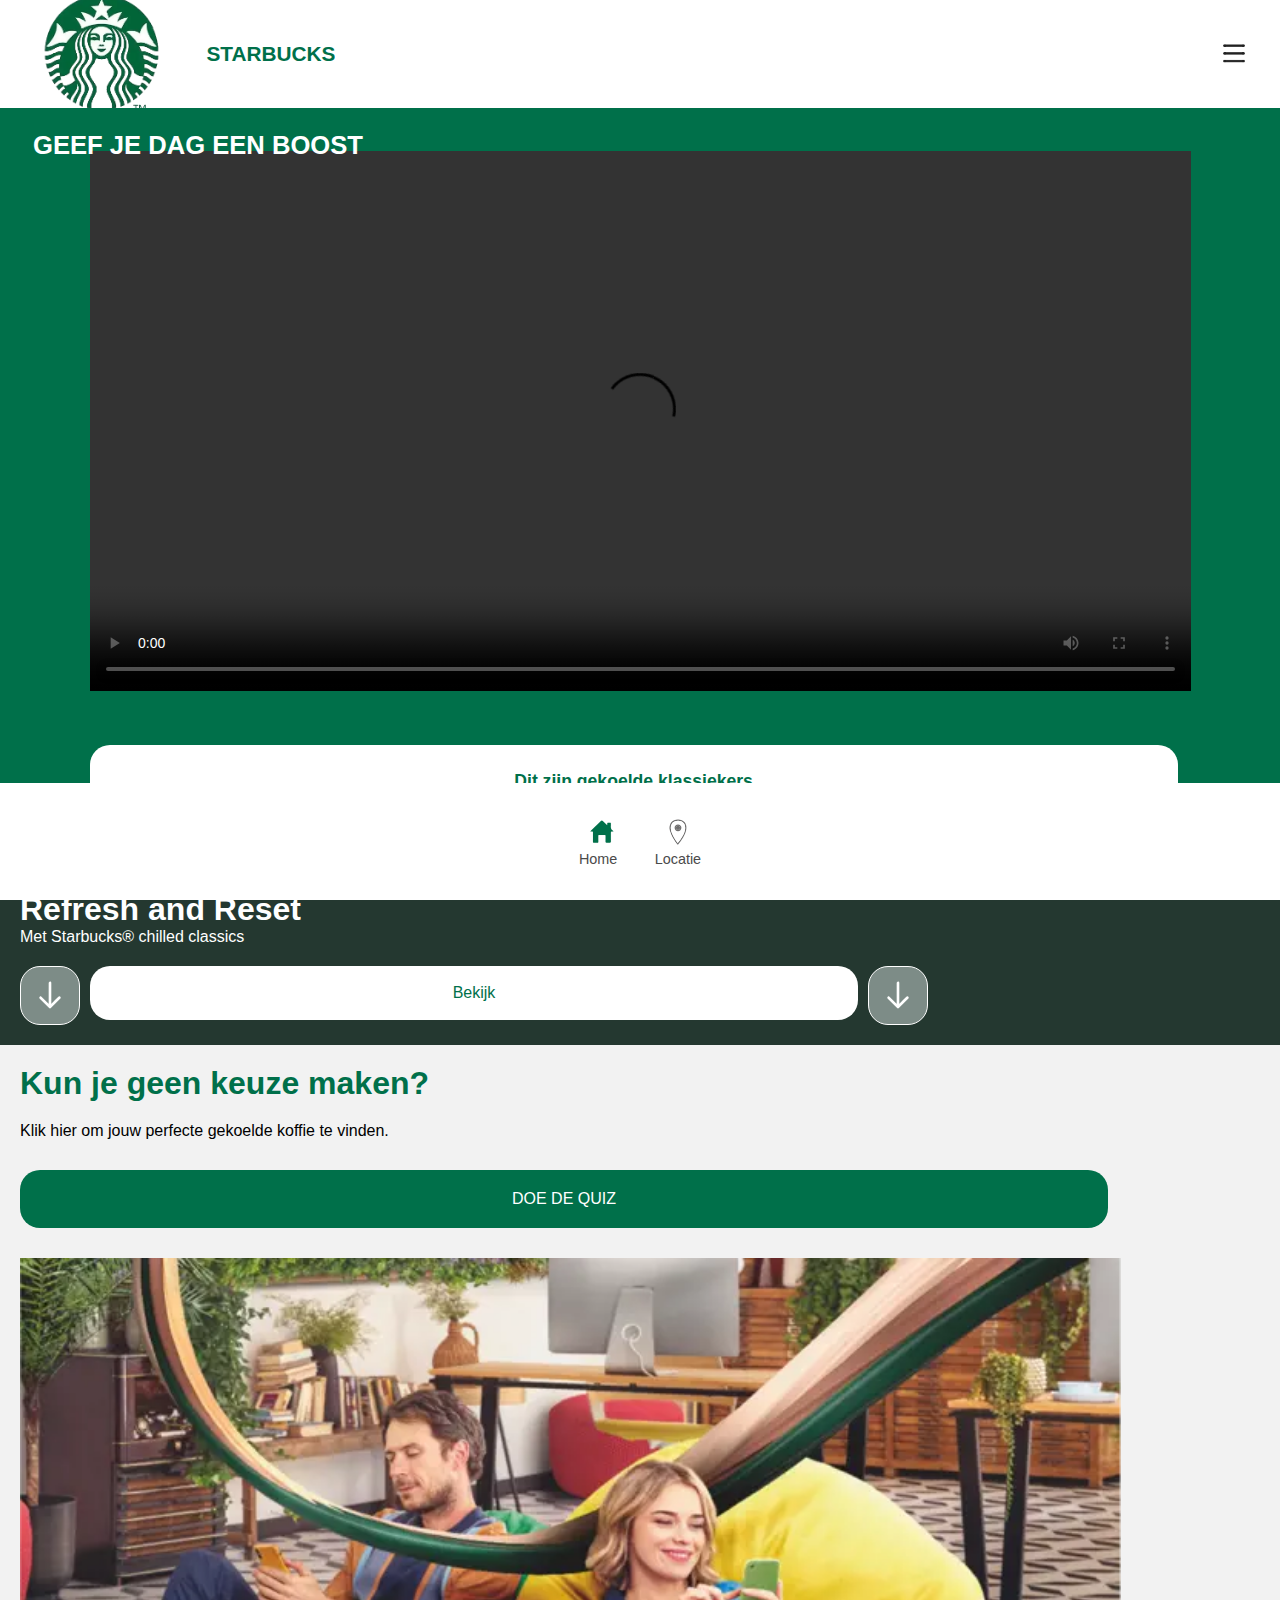
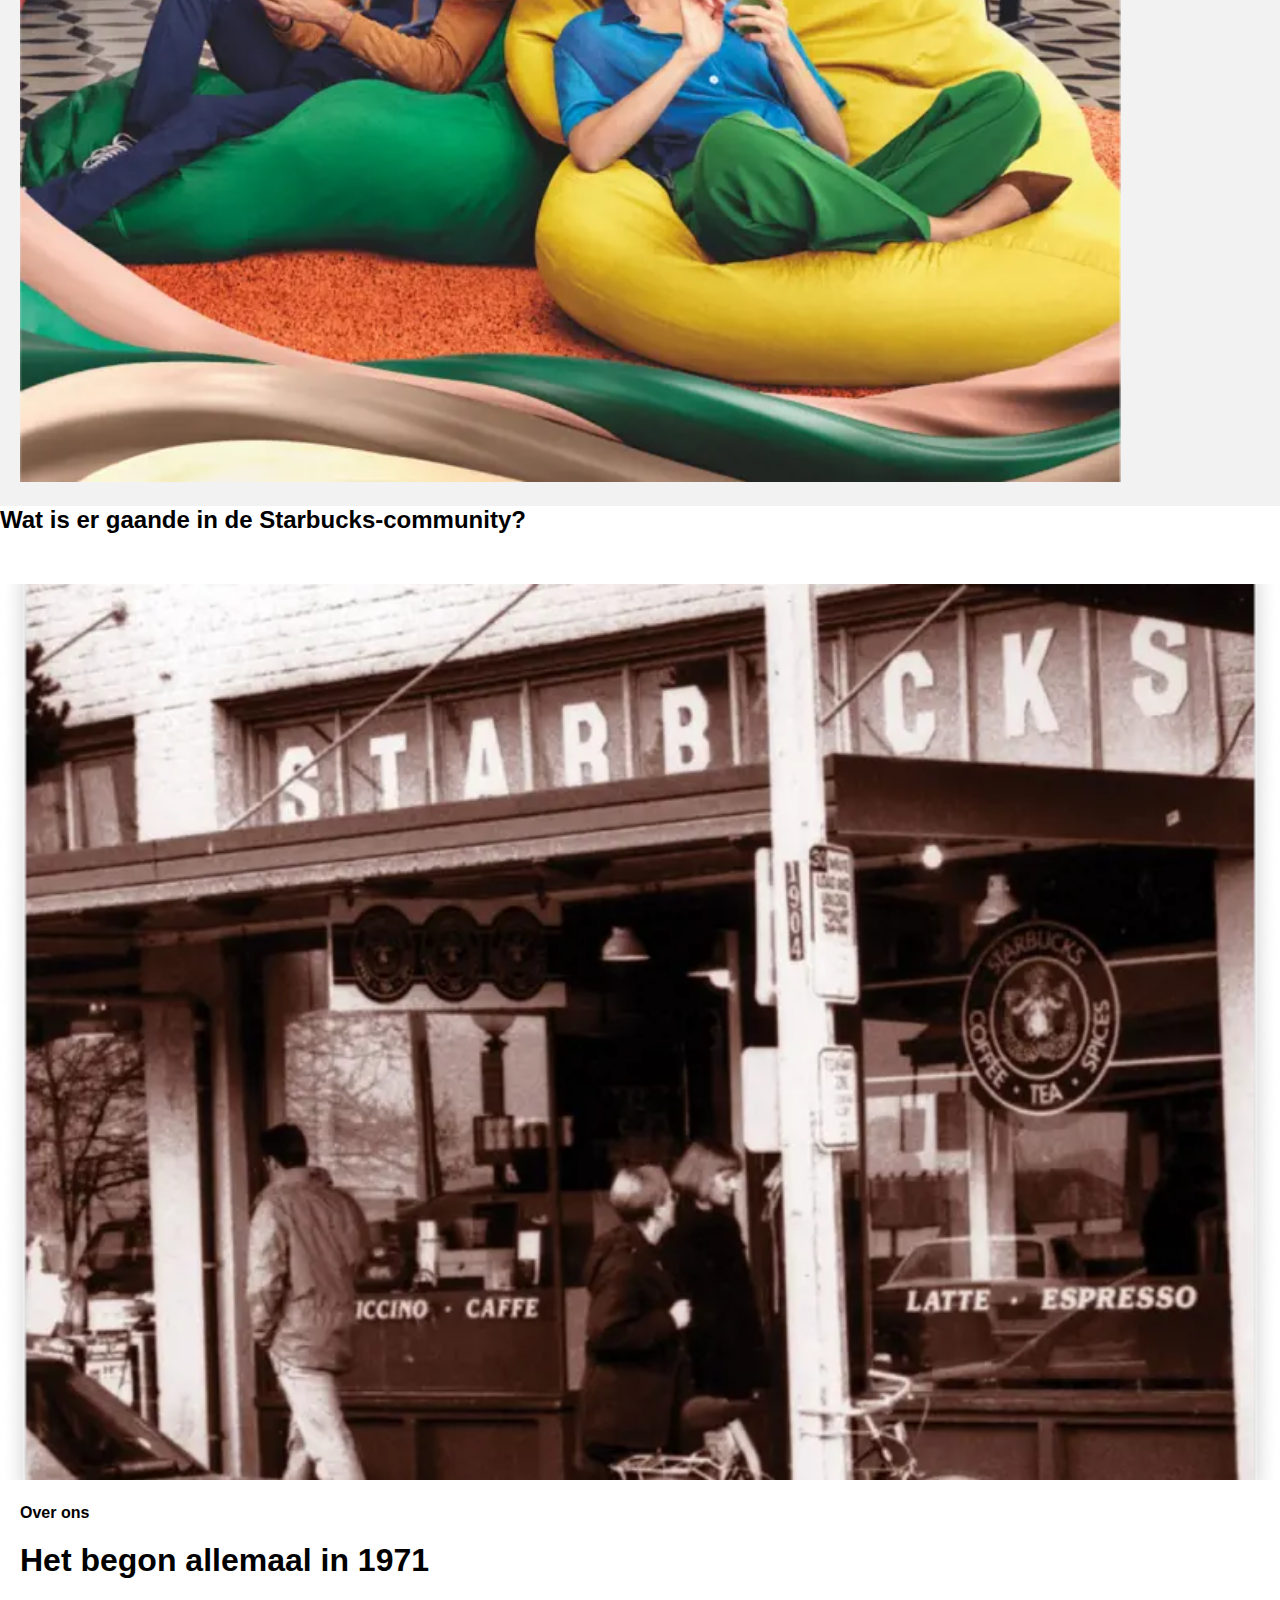
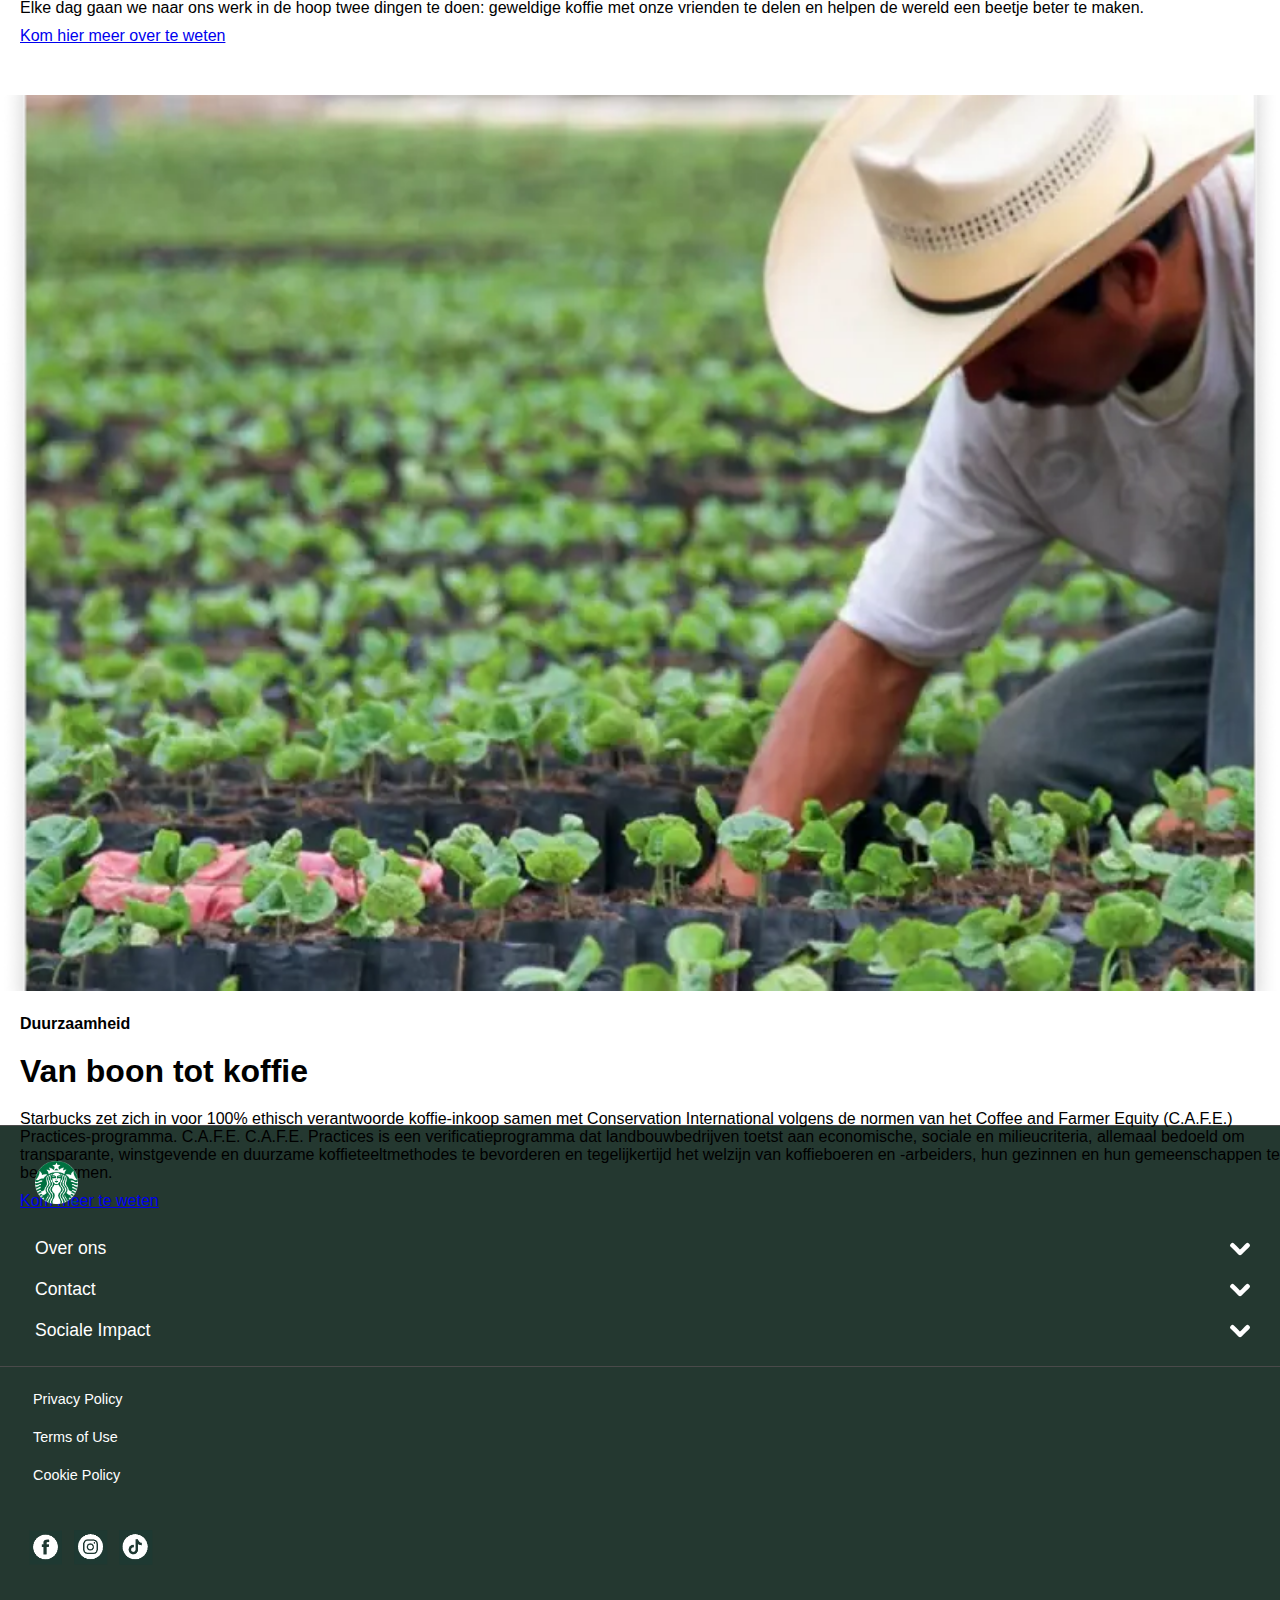
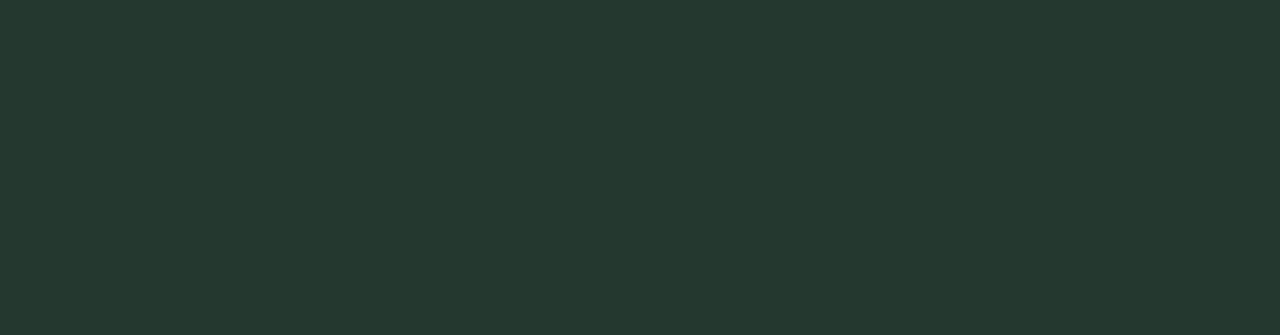
==== ready_to_drink.html @ cbc76921 "pagina 2 aangepast" ====
<!DOCTYPE html>
<html lang="nl">
    <head>
		<meta charset="UTF-8">
		<meta name="author" content="Tessa Strijbis">
		<meta name="viewport" content="width=device-width, initial-scale=1">
		<title>Ready to Drink | Starbucks</title>
		
		<link href="styles/style.css" rel="stylesheet">
		<link rel="icon" type="image/svg+xml" href="images/logo.svg">
	</head>
	
	<body>

		<header data-page="pagina2">
			<a href="index.html"><img src="images/logo.svg" alt="Dit is een afbeelding van het logo van Starbucks."></a>
			<h1>Starbucks</h1>
			<button aria-hidden="true"><img src="images/afbeelding_hamburger-menu.png" alt=""></button>

			<nav>
				<button aria-hidden="true">
					<img src="images/afbeelding_menu_sluiten.png" alt="">
				</button>

				<ul class="menu_onderdeel_1">
					<li><a href="#">Onze producten ></a></li>
					<li><a href="#">Dit is cool ></a></li>
					<li><a href="#">Waar te koop ></a></li>
					<li><a href="#">Duurzaamheid ></a></li>
					<li><a href="#">Over ons ></a></li>
				</ul>	
			</nav>
		</header>

		<main>
			<section class="inleiding_pagina2">
				<h2>Geef je dag een boost</h2>
				<video controls src="videos/pagina2_video1.mov">Uw browser ondersteunt dit videoformaat niet.</video>
				<a id="aanpasbare_linktekst" href="#">Dit zijn gekoelde klassiekers</a>
			</section>

			<section class="drankjes_overzicht">
				<h2>Refresh and Reset</h2>
				<p>Met Starbucks® chilled classics</p>
				<div>
					<button><img src="images/afbeelding_dunne_pijl.svg" alt=""></button>
					<a href="#">Bekijk</a>
					<button><img src="images/afbeelding_dunne_pijl.svg" alt=""></button>
				</div>
			</section>

			<section class="quiz">
				<h2>Kun je geen keuze maken?</h2>
				<p>Klik hier om jouw perfecte gekoelde koffie te vinden.</p>
				<a href="#">Doe de quiz</a>
				<img src="images/afbeelding_quiz.webp" alt="">
			</section>

			<section>
				<h2>Wat is er gaande in de Starbucks-community?</h2>
			</section>

			<div>
				<section>
					<img src="images/afbeelding_over_ons.webp" alt="">
					<h2>Over ons</h2>
					<h3>Het begon allemaal in 1971</h3>
					<p>Elke dag gaan we naar ons werk in de hoop twee dingen te doen: geweldige koffie met onze vrienden te delen en helpen de wereld een beetje beter te maken.</p>
					<a href="#">Kom hier meer over te weten</a>
				</section>
	
				<section>
					<img src="images/afbeelding_duurzaamheid.webp" alt="">
					<h2>Duurzaamheid</h2>
					<h3>Van boon tot koffie</h3>
					<p>
						Starbucks zet zich in voor 100% ethisch verantwoorde koffie-inkoop samen met Conservation International volgens de normen van het Coffee and Farmer Equity (C.A.F.E.) Practices-programma. 
						C.A.F.E. C.A.F.E. Practices is een verificatieprogramma dat landbouwbedrijven toetst aan economische, sociale en milieucriteria, allemaal bedoeld om transparante, winstgevende en duurzame koffieteeltmethodes te bevorderen en tegelijkertijd het welzijn van koffieboeren en -arbeiders, hun gezinnen en hun gemeenschappen te beschermen.
					</p>
					<a href="#">Kom meer te weten</a>
				</section>
			</div>
		</main>

		<footer>
			<section class="algemene_onderdelen_footer">
				<div>
					<a href="#"><img src="images/afbeelding_logo_goeieversie.png" alt="Dit is een afbeelding van het logo van Starbucks."></a>
	
					<details>
						<summary>Over ons</summary>
						<ul>
							<li><a href="#">Over ons</a></li>
							<li><a href="#">Onze koffies</a></li>
							<li><a href="#">Starbucks Verhalen & Nieuws</a></li>
							<li><a href="#">Starbucks® Ready to Drink</a></li>
						</ul>
					</details>
			
					<details>
						<summary>Contact</summary>
						<ul>
							<li><a href="#">Werken bij Starbucks</a></li>
							<li><a href="#">Contact</a></li>
						</ul>
					</details>
			
					<details>
						<summary>Sociale Impact</summary>
						<ul>
							<li><a href="#">Verantwoordelijkheid</a></li>
							<li><a href="#">Duurzaamheid omarmen</a></li>
						</ul>
					</details>
				</div>
		
				<ul class="algemene_onderdelen_footer_item">
					<li><a href="#">Privacy Policy</a></li>
					<li><a href="#">Terms of Use</a></li>
					<li><a href="#">Cookie Policy</a></li>
				</ul>

				<ul class="algemene_onderdelen_footer_social_media">
					<li><img src="images/afbeelding_facebook_logo.svg" alt=""></li>
					<li><img src="images/afbeelding_instagram_logo.svg" alt=""></li>
					<li><img src="images/afbeelding_tiktok_logo.svg" alt=""></li>
				</ul>
			</section>

			<section class="fixed_footer">
				<div class="footer_item">
					<img src="images/afbeelding_huis_icoon.svg" alt="Dit is een afbeelding van een huis icoon.">
					<h2>Home</h2>
				</div>
				<div class="footer_item">
					<img src="images/afbeelding_locatie_icoon.svg" alt="Dit is een afbeelding van een locatie icoon.">
					<h2>Locatie</h2>
				</div>
			</section>
		</footer>
		<script src="scripts/script.js"></script> 
	</body>
</html>
---- styles/style.css ----
/* Algemene code */
:root {
	--primaireKleur: #00704A; 
	--secundaireKleur: white;
	--tertaireKleur: #F2F2F2; 
	--quaternaireKleur: #243830;
}

* {
	font-family: sans-serif;
	margin: 0;
}

summary {
	display: flex;
	align-items: center; 
	justify-content: space-between;
}
 
summary::after { /* Inspiratie voor deze code heb ik gehaald uit de volgende site https://www.sitepoint.com/style-html-details-element/ */
	content: '';
	width: 20px;
	height: 20px;
	background: url('../images/afbeelding_pijltje_wit.svg');
	background-size: cover;
	transition: 0.2s;
}
  
details[open] > summary::after { /* Inspiratie voor deze code heb ik gehaald uit dezelfde site sitepoint als hierboven. */
	transform: rotate(180deg);
}


/* ----------------------------------------------------------- Header ------------------------------------------------------------ */
header {
	display: flex;
	align-items: center;
	justify-content: space-between;
	height: 12vh;
}

header img {
	width: 13vw;
	height: 13vh;
	margin: 20px;
}

header button img {
	width: 2.5em;
	height: 2em;
	margin-left: auto;
}

header summary {
	margin-left: 35px;
	padding-right: 40px;
	padding-bottom: 10px;
}

header summary::after {
	background: url('../images/afbeelding_pijltje_grijs.svg');
}


/* Navigatie */
nav {
	position:fixed;
 	left:0;
  	right:0;
  	top:0;
  	bottom:0;
  
  	translate:-100% 0%;
  	transition:translate .7s;

	background-color: var(--secundaireKleur);
	z-index: 15;
}

nav button {
	margin-left: auto;
	padding-top: 17px;
}

nav a {
	text-decoration: none;
	margin: 20px;
}

nav ul {
	list-style: none;
}

nav div {
	border-top: 1px solid;
	border-bottom: 1px solid;
	border-color: #E0E0E0;
}

nav div ul:nth-of-type(2) {
	font-size: 1em;
	padding: 8px;
}

nav.toonMenu {
	translate:0% 0%;
}

.menu_onderdeel_1 {
	font-size: 1.2em;
	padding: 8px;
}

.menu_onderdeel_1 li {
	padding-top: 10px;
	padding-bottom: 10px;
}

.menu_onderdeel_1 a {
	color: black;
}

.huidige_pagina {
	font-weight: 600;
}


/* ----------------------------------------------------- Pagina 1 - Homepagina ---------------------------------------------------- */

/* Inleidend onderdeel - Pagina 1 */
.inleiding {
	background-color: var(--primaireKleur, green);
	width: 100vw;
	height: 25vh;

	display: flex;
	flex-direction: column;
	justify-content: flex-end;
	align-items: center;

}

.inleiding h1 {
	color: var(--secundaireKleur);
	font-size: 1.2em;
}

.inleiding a {
	margin: 20px;
}

.inleiding a, 
.groene_container a, button {
	text-decoration: none;
	border-radius: 20px;
	background-color: var(--secundaireKleur);
	color: black;
	border: none;
	font-size: 1em;
	
	height: 6.5vh;
	width: 80vw;

	display: flex;
	justify-content: center;
	align-items: center;
}

.feestdagen_container {
	position: relative;
}

.feestdagen_container img {
	width: 100vw;
	height: 30vh;
}

.feestdagen_container h2 {
	position: absolute;
	color: var(--secundaireKleur);
	font-size: 1em;
	width: 29%;
	margin-left: 2.5%;
	margin-top: 2%;
	font-weight: 500;
}


/* Groene vlakken - Pagina 1 */
.groene_container {
	background-color: var(--primaireKleur, green);
	color: var(--secundaireKleur);
	border-radius: 10px;

	margin: 5%;
	width: 90vw;
	height: 65vh;
}

.groene_container img {
	width: 90vw;
	height: 30vh;
	border-radius: 10px 10px 0 0;
}

.groene_container h2 {
	font-size: 1.1em;
}

.groene_container p {
	font-size: 0.9em;
	margin: 20px;
}

.groene_container h2, 
.groene_container p, 
.groene_container a, 
.grijze_container p, 
.grijze_container a {
	margin: 20px;
}

.groene_container:last-of-type h2 {
	font-size: 1.5em;
	font-weight: 500;
}

.groene_container iframe {
	width: 90vw;
	height: 30vh;
	border: none;
	border-radius: 10px 10px 0 0;
}

.groene_container:last-of-type button {
	margin: 20px
}


/* Grijze vlakken - Pagina 1 */
.grijze_container {
	background-color: var(--tertaireKleur);
	border-radius: 10px;

	margin: 5%;
	width: 90vw;
	height: 65vh;
}

.grijze_container article {
	background-color: var(--quaternaireKleur);
	color: var(--secundaireKleur);

	width: 90vw;
	height: 30vh;
	border-radius: 10px 10px 0 0;

	display: flex;
	align-items: center;
}

.grijze_container img {
	width: 90vw;
	height: 30vh;
	border-radius: 10px 10px 0 0;
}

.grijze_container h2 {
	font-size: 1.1em;
	margin: 20px;
}

.grijze_container p {
	font-size: 0.9em;
}

.grijze_container a {
	text-decoration: none;
	border-radius: 20px;
	background-color: var(--primaireKleur);
	color: var(--secundaireKleur);
	
	height: 6.5vh;
	width: 80vw;

	display: flex;
	justify-content: center;
	align-items: center;
	margin-bottom: 5%;
}

.grijze_container h3 {
	text-transform: uppercase;
	font-size: 2em;
	color: var(--secundaireKleur);

	width: 40vw;
	margin-left: 5%;
}

/* --------------------------------------------------------- Footer ---------------------------------------------------------------- */
footer ul {
	padding: 8px;
	list-style: none;
} 

footer details {
	padding-left: 20px;
	padding-right: 15px;
}

footer section h2 {
	font-weight: 500;
	font-size: 0.9em;
	padding-left: 1.3em;
	padding-right: 1.3em;
}


/* Footer - deel 1 */
.algemene_onderdelen_footer {
	background-color: var(--quaternaireKleur);
	color: var(--secundaireKleur);
	height: 90vh;
}

.algemene_onderdelen_footer div {
	border-top: 1px solid;
	border-bottom: 1px solid;
	border-color: #4A4A4A;
	padding: 15px;
}

footer a {
	text-decoration: none;
	color: var(--secundaireKleur);
	font-size: 0.9em;
	margin: 20px;
}

.algemene_onderdelen_footer a img {
	width: 3em;
	height: 3em;
	border-radius: 200px;
	padding-top: 20px;
	padding-bottom: 20px;
}

.algemene_onderdelen_footer summary {
	padding: 10px 0;
	font-size: 1.1em;
}

.algemene_onderdelen_footer_item {
	display: grid;
	row-gap: 20px;
	margin-top: 15px;
	margin-left: 5px;
}

.algemene_onderdelen_footer_social_media {
    display: flex;
    flex-direction: row;
    gap: 10px;
	margin-left: 20px;
	margin-top: 30px;
}

.algemene_onderdelen_footer_social_media li {
    list-style: none;
}

.algemene_onderdelen_footer_social_media li img{
    width: 35px; 
    height: 35px;
}


/* Footer - deel 2 */
.fixed_footer {
	background-color: var(--secundaireKleur);
	height: 13vh;
	color: #4A4A4A;
	display: flex;
	justify-content: center;
	align-items: center;

	position: fixed;
    bottom: 0;
    width: 100%
}

.footer_item img {
	width: 30px;
	height: 30px;
	margin-left: 1.7em;
}

.actief {
	color: var(--primaireKleur);
}


/* ----------------------------------------------------- Pagina 2 - Ready to Drink ---------------------------------------------------- */
header[data-page="pagina2"] h1{
    font-size: 1.3em;
	text-transform: uppercase;
	color: var(--primaireKleur);
}

.inleiding_pagina2 {
    background-color: var(--primaireKleur);
	height: 80vh;
	position: relative;
	display: grid;           
    justify-content: center;  
	padding-top: 43px;
}

.inleiding_pagina2 h2 {
	text-transform: uppercase;
	color: var(--secundaireKleur);
	font-size: 1.6em;
	width: 60vw;

	position: absolute;
    top: 3%;
	margin-left: 33px;
	z-index: 2;
}

.inleiding_pagina2 video {
	top: 11%;
	width: 86vw;
	height: 60vh;
}

#aanpasbare_linktekst {
	background-color: var(--secundaireKleur);
	color: var(--primaireKleur);
	text-decoration: none;
	border-radius: 20px;
	font-size: 1.1em;
	height: 8vh;
	width: 85vw;
	font-weight: 550;

	display: flex;
	justify-content: center;
	align-items: center;
}

.quiz {
	background-color: var(--tertaireKleur);
	padding: 20px;
}

.quiz h2 {
	color: var(--primaireKleur);
	font-size: 2em;
}

.quiz a {
	background-color: var(--primaireKleur);
	color: var(--secundaireKleur);
	text-decoration: none;
	border-radius: 20px;
	text-transform: uppercase;

	display: flex;
	justify-content: center;
	align-items: center;

	margin-top: 10px;
	margin-bottom: 10px;
	height: 6.5vh;
	width: 85vw;
}

.quiz p {
	padding-top: 20px;
	padding-bottom: 20px;
}

.quiz img {
	width: 86vw;
	height: auto;
	padding-top: 20px;
}

.drankjes_overzicht button {
	background-color: #7D8C87;
	width: 60px;
	border: 1.5px solid var(--secundaireKleur);
}

.drankjes_overzicht {
	background-color: var(--quaternaireKleur);
	color: var(--secundaireKleur);
	padding: 20px;
}

.drankjes_overzicht h2 {
	font-size: 2em;
}

.drankjes_overzicht div {
	display: flex;
	flex-direction: row;
	gap: 10px;
	padding-top: 20px;
}

.drankjes_overzicht a {
	background-color: var(--secundaireKleur);
	width: 60vw;
	height: 6vh;
	border-radius: 20px;
	text-decoration: none;
	color:var(--primaireKleur);

	display: flex;
	justify-content: center;
	align-items: center;
}

main > div img {
	width: 100vw;
	height: auto;
	margin-top: 50px;
	margin-bottom: 20px;
}

main > div h2 {
	font-size: 1em;
	padding-left: 20px;
}

main > div h3 {
	font-size: 2em;
	padding: 20px;
}

main > div p {
	padding-left: 20px;
}

main > div a {
	display: block;
	padding-left: 20px;
	padding-top: 10px;
}

main > div section:last-of-type {
	height: 120vh;
}
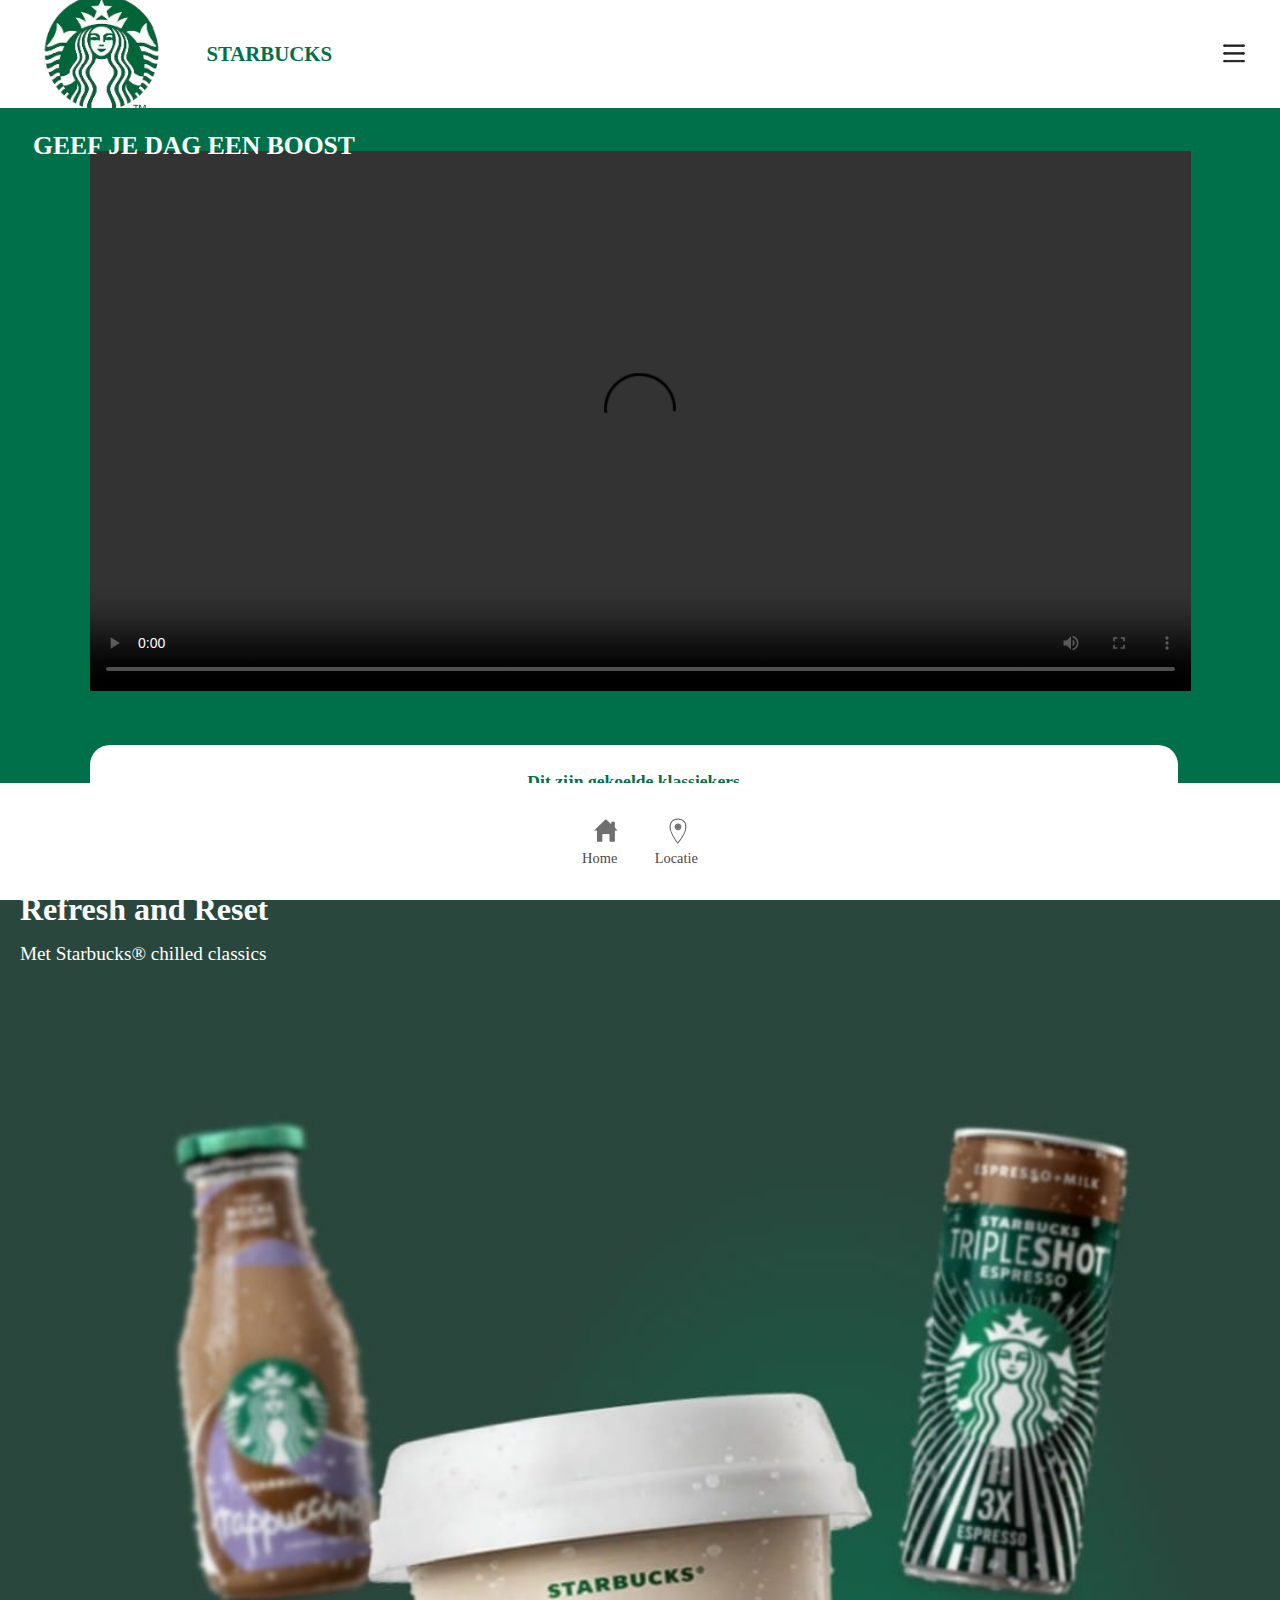
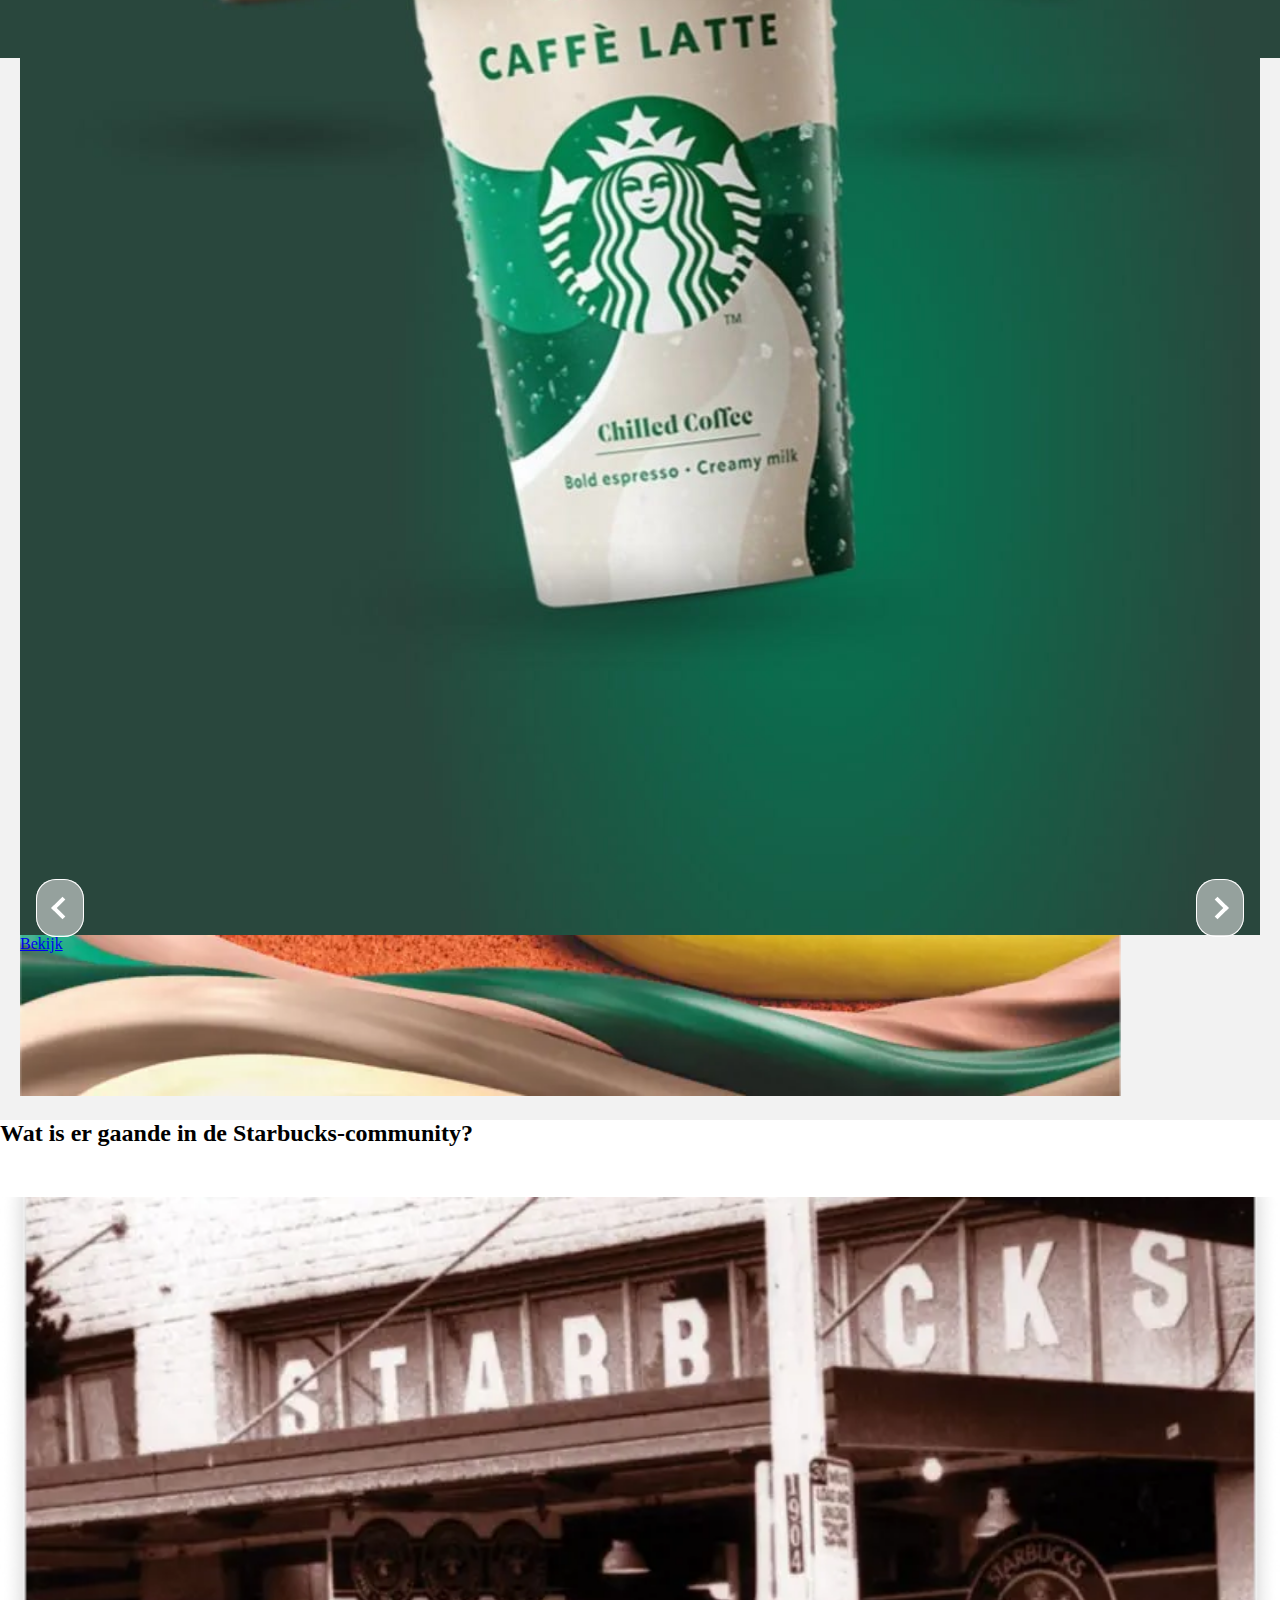
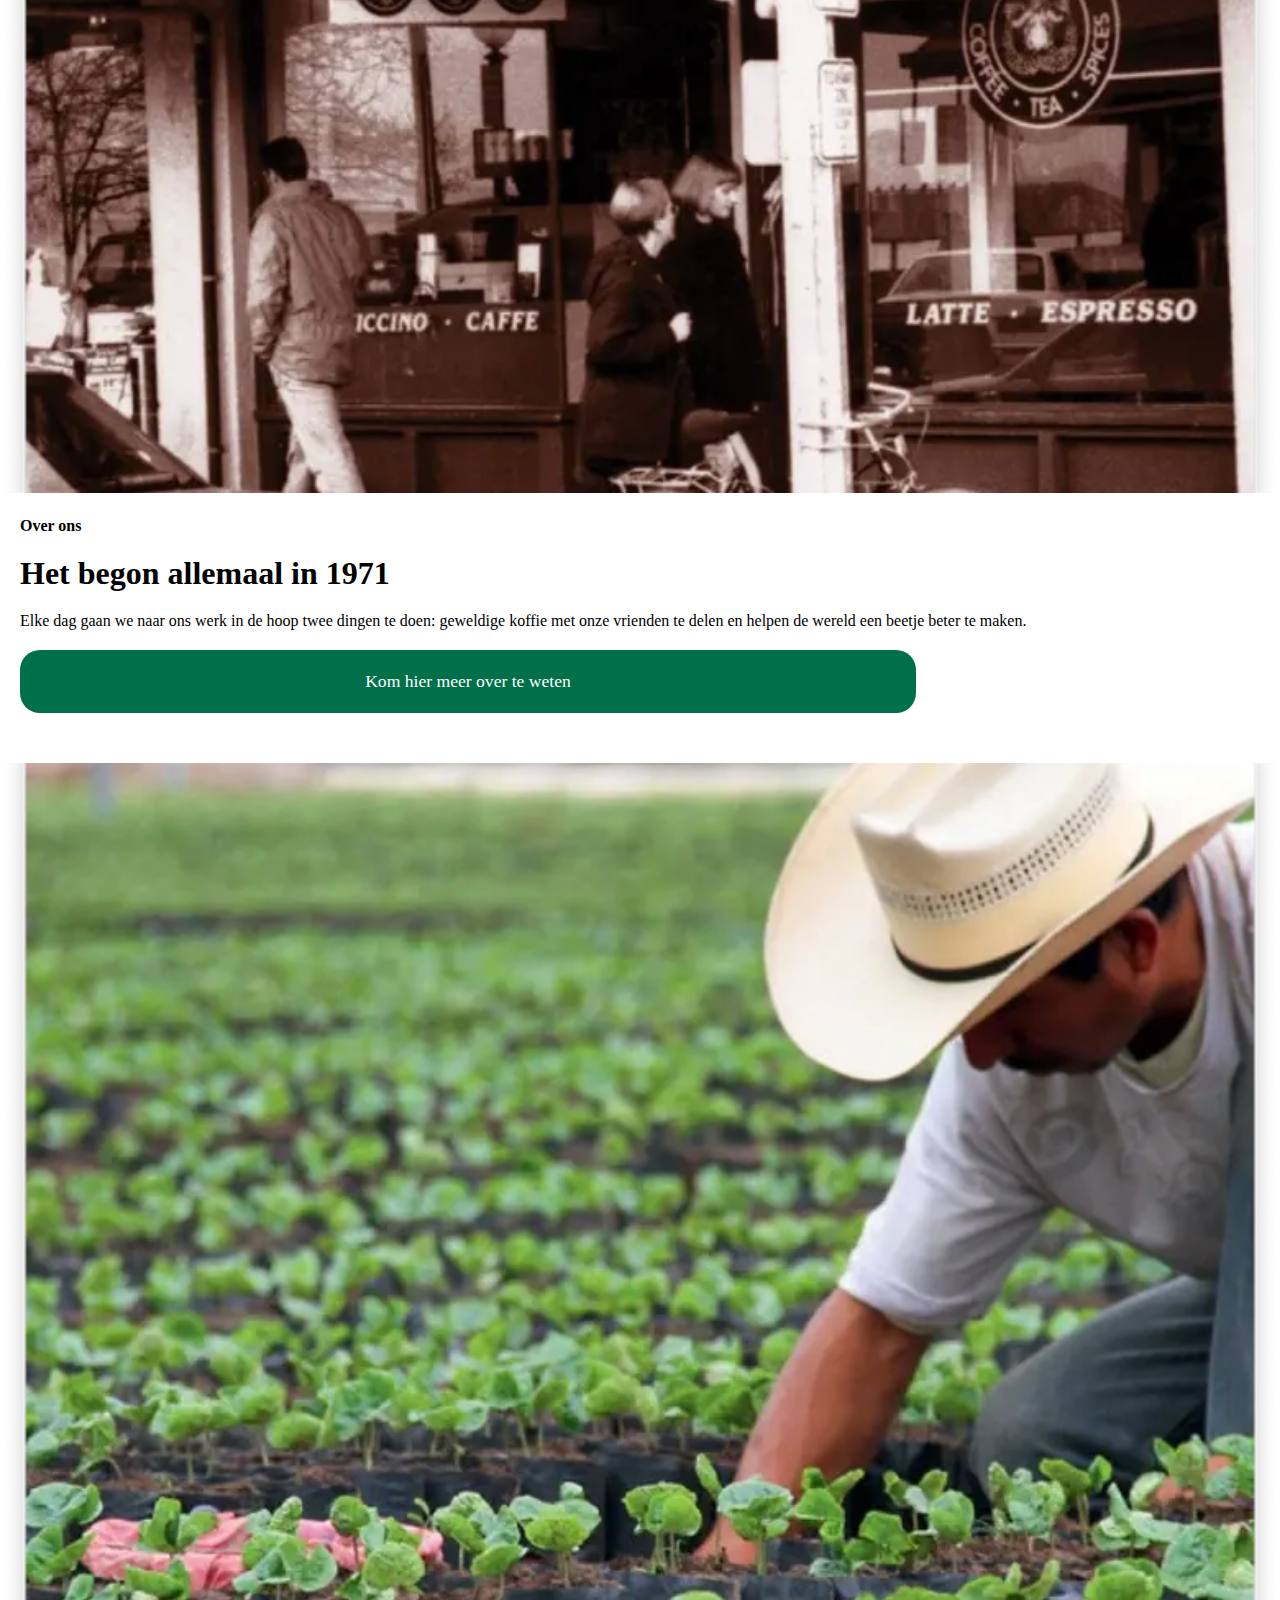
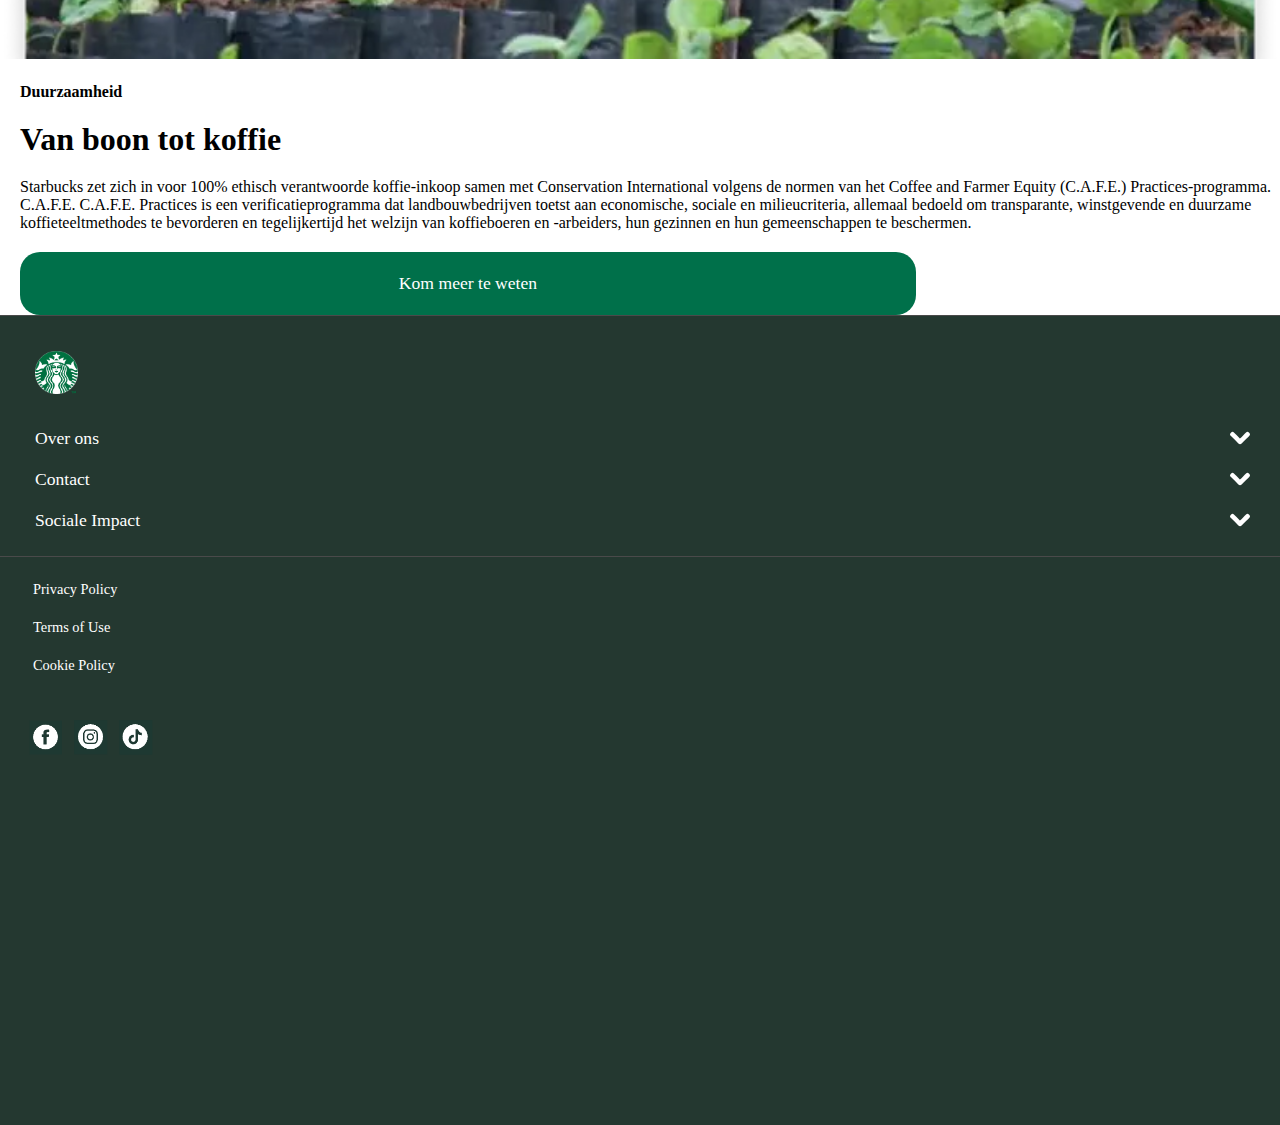
==== commit 2c5dd78b: "aanpassingen" ====
--- a/ready_to_drink.html
+++ b/ready_to_drink.html
@@ -42,10 +42,17 @@
 			<section class="drankjes_overzicht">
 				<h2>Refresh and Reset</h2>
 				<p>Met Starbucks® chilled classics</p>
-				<div>
-					<button><img src="images/afbeelding_dunne_pijl.svg" alt=""></button>
+				   
+				<div id="carrousel1" class="carrousel" aria-label="Voorbeeld met links/rechts-buttons" tabIndex="-1">
+					<ul>
+					  <li id="element1"><img src="images/afbeelding_drank1.jpeg" alt="kittens" /></li>
+					  <li id="element2"><img src="images/afbeelding_drank2.jpeg" alt="kittens" /></li>
+					  <li id="element3"><img src="images/afbeelding_drank3.jpeg" alt="kittens" /></li>
+					</ul>
+					
+					<button class="previous" aria-label="Naar het element aan de linkerkant"></button>
 					<a href="#">Bekijk</a>
-					<button><img src="images/afbeelding_dunne_pijl.svg" alt=""></button>
+					<button class="next" aria-label="Naar het element aan de rechterkant"></button>
 				</div>
 			</section>
 
@@ -60,26 +67,24 @@
 				<h2>Wat is er gaande in de Starbucks-community?</h2>
 			</section>
 
-			<div>
-				<section>
-					<img src="images/afbeelding_over_ons.webp" alt="">
-					<h2>Over ons</h2>
-					<h3>Het begon allemaal in 1971</h3>
-					<p>Elke dag gaan we naar ons werk in de hoop twee dingen te doen: geweldige koffie met onze vrienden te delen en helpen de wereld een beetje beter te maken.</p>
-					<a href="#">Kom hier meer over te weten</a>
-				</section>
+			<section class="extra_starbucks_kennis">
+				<img src="images/afbeelding_over_ons.webp" alt="">
+				<h2>Over ons</h2>
+				<h3>Het begon allemaal in 1971</h3>
+				<p>Elke dag gaan we naar ons werk in de hoop twee dingen te doen: geweldige koffie met onze vrienden te delen en helpen de wereld een beetje beter te maken.</p>
+				<a href="#">Kom hier meer over te weten</a>
+			</section>
 	
-				<section>
-					<img src="images/afbeelding_duurzaamheid.webp" alt="">
-					<h2>Duurzaamheid</h2>
-					<h3>Van boon tot koffie</h3>
-					<p>
-						Starbucks zet zich in voor 100% ethisch verantwoorde koffie-inkoop samen met Conservation International volgens de normen van het Coffee and Farmer Equity (C.A.F.E.) Practices-programma. 
-						C.A.F.E. C.A.F.E. Practices is een verificatieprogramma dat landbouwbedrijven toetst aan economische, sociale en milieucriteria, allemaal bedoeld om transparante, winstgevende en duurzame koffieteeltmethodes te bevorderen en tegelijkertijd het welzijn van koffieboeren en -arbeiders, hun gezinnen en hun gemeenschappen te beschermen.
-					</p>
-					<a href="#">Kom meer te weten</a>
-				</section>
-			</div>
+			<section class="extra_starbucks_kennis">
+				<img src="images/afbeelding_duurzaamheid.webp" alt="">
+				<h2>Duurzaamheid</h2>
+				<h3>Van boon tot koffie</h3>
+				<p>
+					Starbucks zet zich in voor 100% ethisch verantwoorde koffie-inkoop samen met Conservation International volgens de normen van het Coffee and Farmer Equity (C.A.F.E.) Practices-programma. 
+					C.A.F.E. C.A.F.E. Practices is een verificatieprogramma dat landbouwbedrijven toetst aan economische, sociale en milieucriteria, allemaal bedoeld om transparante, winstgevende en duurzame koffieteeltmethodes te bevorderen en tegelijkertijd het welzijn van koffieboeren en -arbeiders, hun gezinnen en hun gemeenschappen te beschermen.
+				</p>
+				<a href="#">Kom meer te weten</a>
+			</section>
 		</main>
 
 		<footer>
@@ -129,7 +134,7 @@
 
 			<section class="fixed_footer">
 				<div class="footer_item">
-					<img src="images/afbeelding_huis_icoon.svg" alt="Dit is een afbeelding van een huis icoon.">
+					<img src="images/afbeelding_grijshuis_icoon.svg" alt="Dit is een afbeelding van een huis icoon.">
 					<h2>Home</h2>
 				</div>
 				<div class="footer_item">
--- a/styles/style.css
+++ b/styles/style.css
@@ -7,7 +7,7 @@
 }
 
 * {
-	font-family: sans-serif;
+	font-family: ;
 	margin: 0;
 }
 
@@ -91,15 +91,10 @@
 	list-style: none;
 }
 
-nav div {
+nav > div {
 	border-top: 1px solid;
 	border-bottom: 1px solid;
 	border-color: #E0E0E0;
-}
-
-nav div ul:nth-of-type(2) {
-	font-size: 1em;
-	padding: 8px;
 }
 
 nav.toonMenu {
@@ -488,69 +483,149 @@
 	padding-top: 20px;
 }
 
-.drankjes_overzicht button {
-	background-color: #7D8C87;
-	width: 60px;
-	border: 1.5px solid var(--secundaireKleur);
-}
-
-.drankjes_overzicht {
-	background-color: var(--quaternaireKleur);
-	color: var(--secundaireKleur);
-	padding: 20px;
-}
-
-.drankjes_overzicht h2 {
-	font-size: 2em;
-}
-
-.drankjes_overzicht div {
-	display: flex;
-	flex-direction: row;
-	gap: 10px;
-	padding-top: 20px;
-}
-
-.drankjes_overzicht a {
-	background-color: var(--secundaireKleur);
-	width: 60vw;
-	height: 6vh;
-	border-radius: 20px;
-	text-decoration: none;
-	color:var(--primaireKleur);
-
-	display: flex;
-	justify-content: center;
-	align-items: center;
-}
-
-main > div img {
+.extra_starbucks_kennis img {
 	width: 100vw;
 	height: auto;
 	margin-top: 50px;
 	margin-bottom: 20px;
 }
 
-main > div h2 {
+.extra_starbucks_kennis h2 {
 	font-size: 1em;
 	padding-left: 20px;
 }
 
-main > div h3 {
+.extra_starbucks_kennis h3 {
 	font-size: 2em;
 	padding: 20px;
 }
 
-main > div p {
+.extra_starbucks_kennis p {
 	padding-left: 20px;
 }
 
-main > div a {
+.extra_starbucks_kennis a {
+	text-decoration: none;
+	border-radius: 20px;
+	background-color: var(--primaireKleur);
+	color: var(--secundaireKleur);
+	font-size: 1.1em;
+	margin-left: 20px;
+	margin-top: 20px;
+	height: 7vh;
+	width: 70vw;
+
+	display: flex;
+	justify-content: center;
+	align-items: center;
+}
+
+.drankjes_overzicht {
+	background-color: #29473D;
+	color: var(--secundaireKleur);
+	padding: 20px;
+	height: 83vh;
+}
+
+.drankjes_overzicht h2 {
+	font-size: 2em;
+}
+
+.drankjes_overzicht p {
+	margin-top: 15px;
+	margin-bottom: 20px;
+	font-size: 1.2em;
+}
+
+
+/* Hieronder wordt de code van de site: https://codepen.io/shooft/pen/mdBOZLz gebruikt ter inspiratie voor de carrousel. */
+
+.carrousel {
+	position: relative;
+	outline:none;
+}
+  
+.carrousel > ul {
+	margin: 0; 
+	padding: 0;
+	list-style: none;
+	display: flex;
+	overflow: hidden;
+	
+	scroll-snap-type: inline mandatory;
+	scroll-behavior: smooth;
+	
+	-webkit-overflow-scrolling: touch; 
+	-ms-overflow-style: none; 
+	scrollbar-width: none;
+}
+  
+.carrousel > ul::-webkit-scrollbar {
+	display: none;
+}
+  
+.carrousel > ul li {
+	flex-basis: 100%;
+	flex-shrink: 0;
+	scroll-snap-align: center;
+}
+  
+.carrousel > ul li > img {
 	display: block;
-	padding-left: 20px;
-	padding-top: 10px;
-}
-
-main > div section:last-of-type {
-	height: 120vh;
-}+	width: 100%;
+}
+  
+.carrousel > button {
+	position: absolute;
+	width: 3em;
+	aspect-ratio:1/1;
+	bottom: 1em;
+	
+	color: var(--secundaireKleur);
+	background-color: #ddd9;
+	outline: none;
+	box-shadow: inset 0 0 0 1px currentColor;
+	  
+	display:grid;
+	place-items:center;
+	transition: 0.5s;
+}
+  
+.carrousel > .previous {
+	left: 1em;
+}
+  
+.carrousel > .next {
+	right: 1em;
+}
+  
+.carrousel > button::before,
+.carrousel > button::after {
+	content: "";
+	position: absolute;
+	width: 1em; 
+	height: 4px;
+	background-color: currentColor;
+}
+  
+.carrousel > .previous::before {
+	transform-origin: 2px center;
+	transform: translateY(0) rotate(45deg);
+}
+  
+.carrousel > .previous::after {
+	transform-origin: 2px center;
+	transform: translateY(0) rotate(-45deg);
+}
+  
+.carrousel > .next::before {
+	transform-origin: calc(100% - 2px) center;
+	transform: translateY(0) rotate(45deg);
+}
+
+.carrousel > .next::after {
+	transform-origin: calc(100% - 2px) center;
+	transform: translateY(0) rotate(-45deg);
+}
+
+/* Einde van de gebruikte site ter inspiratie voor de carrousel */
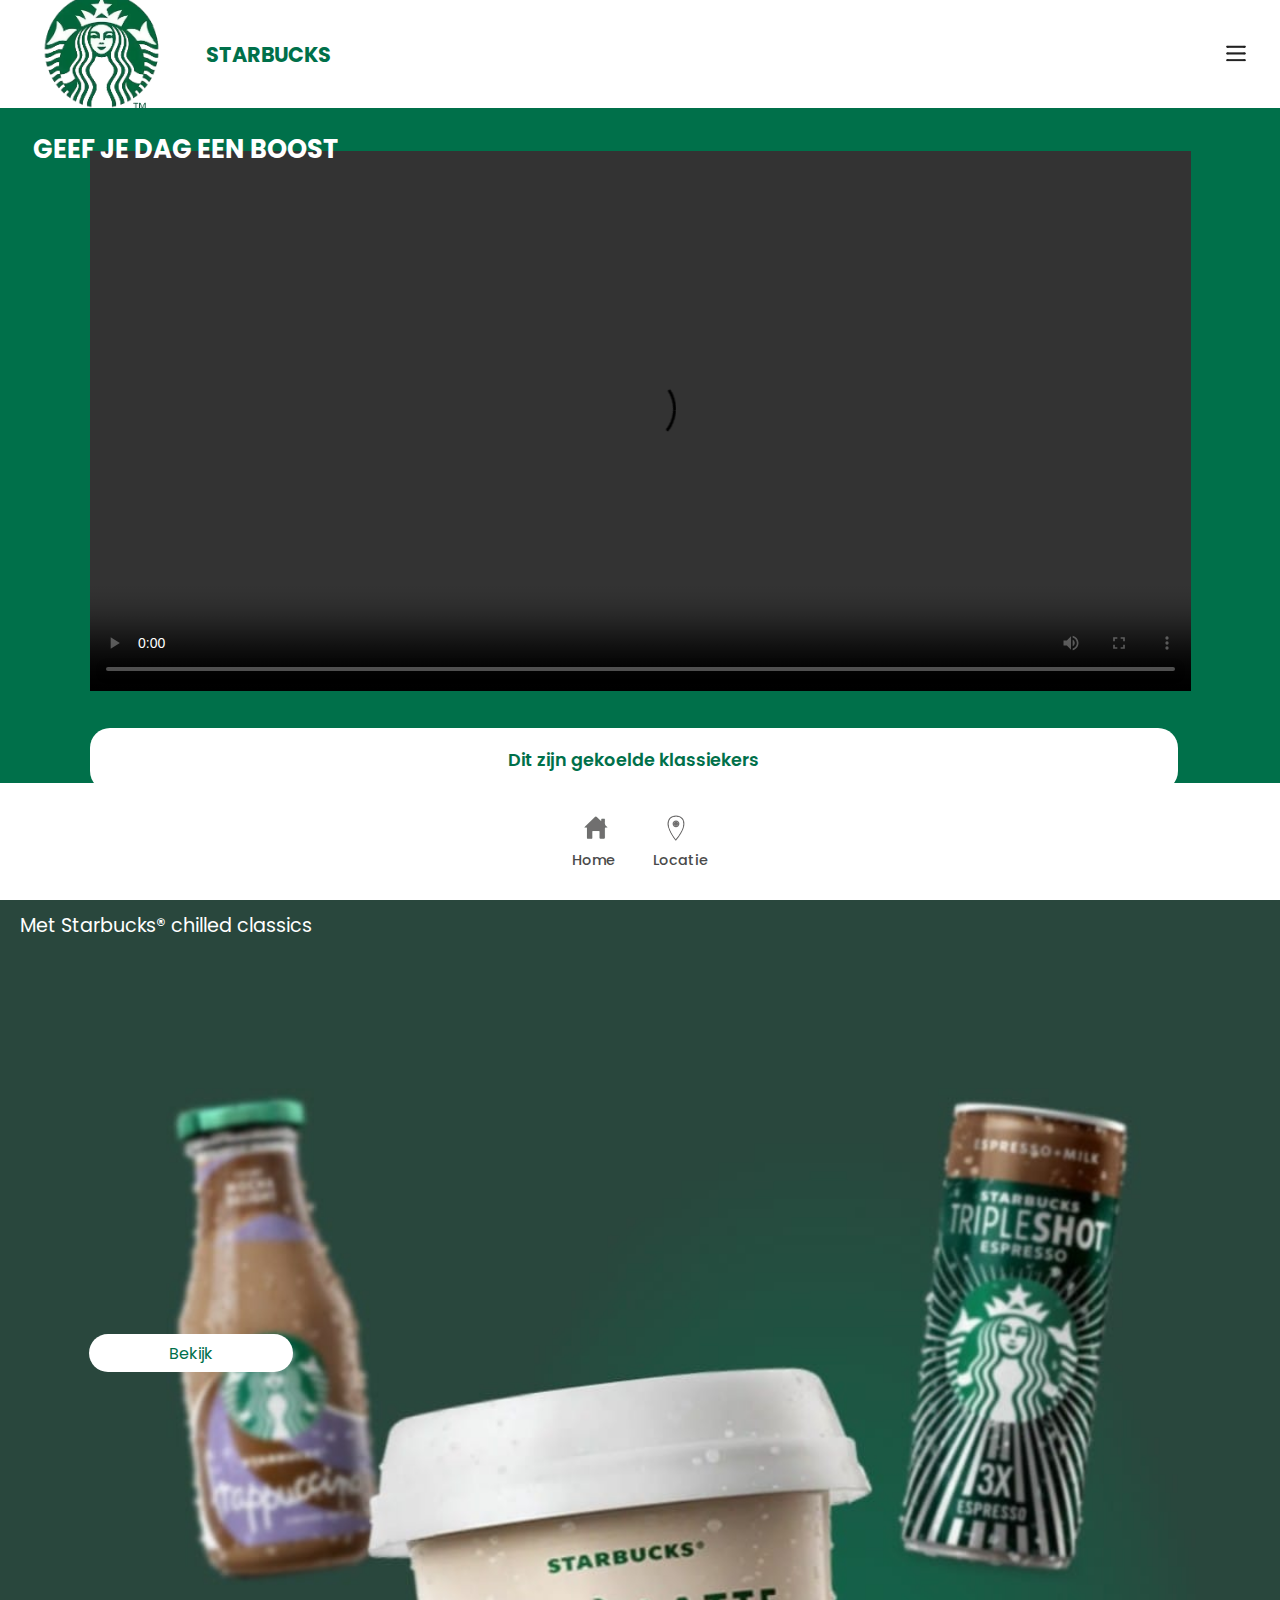
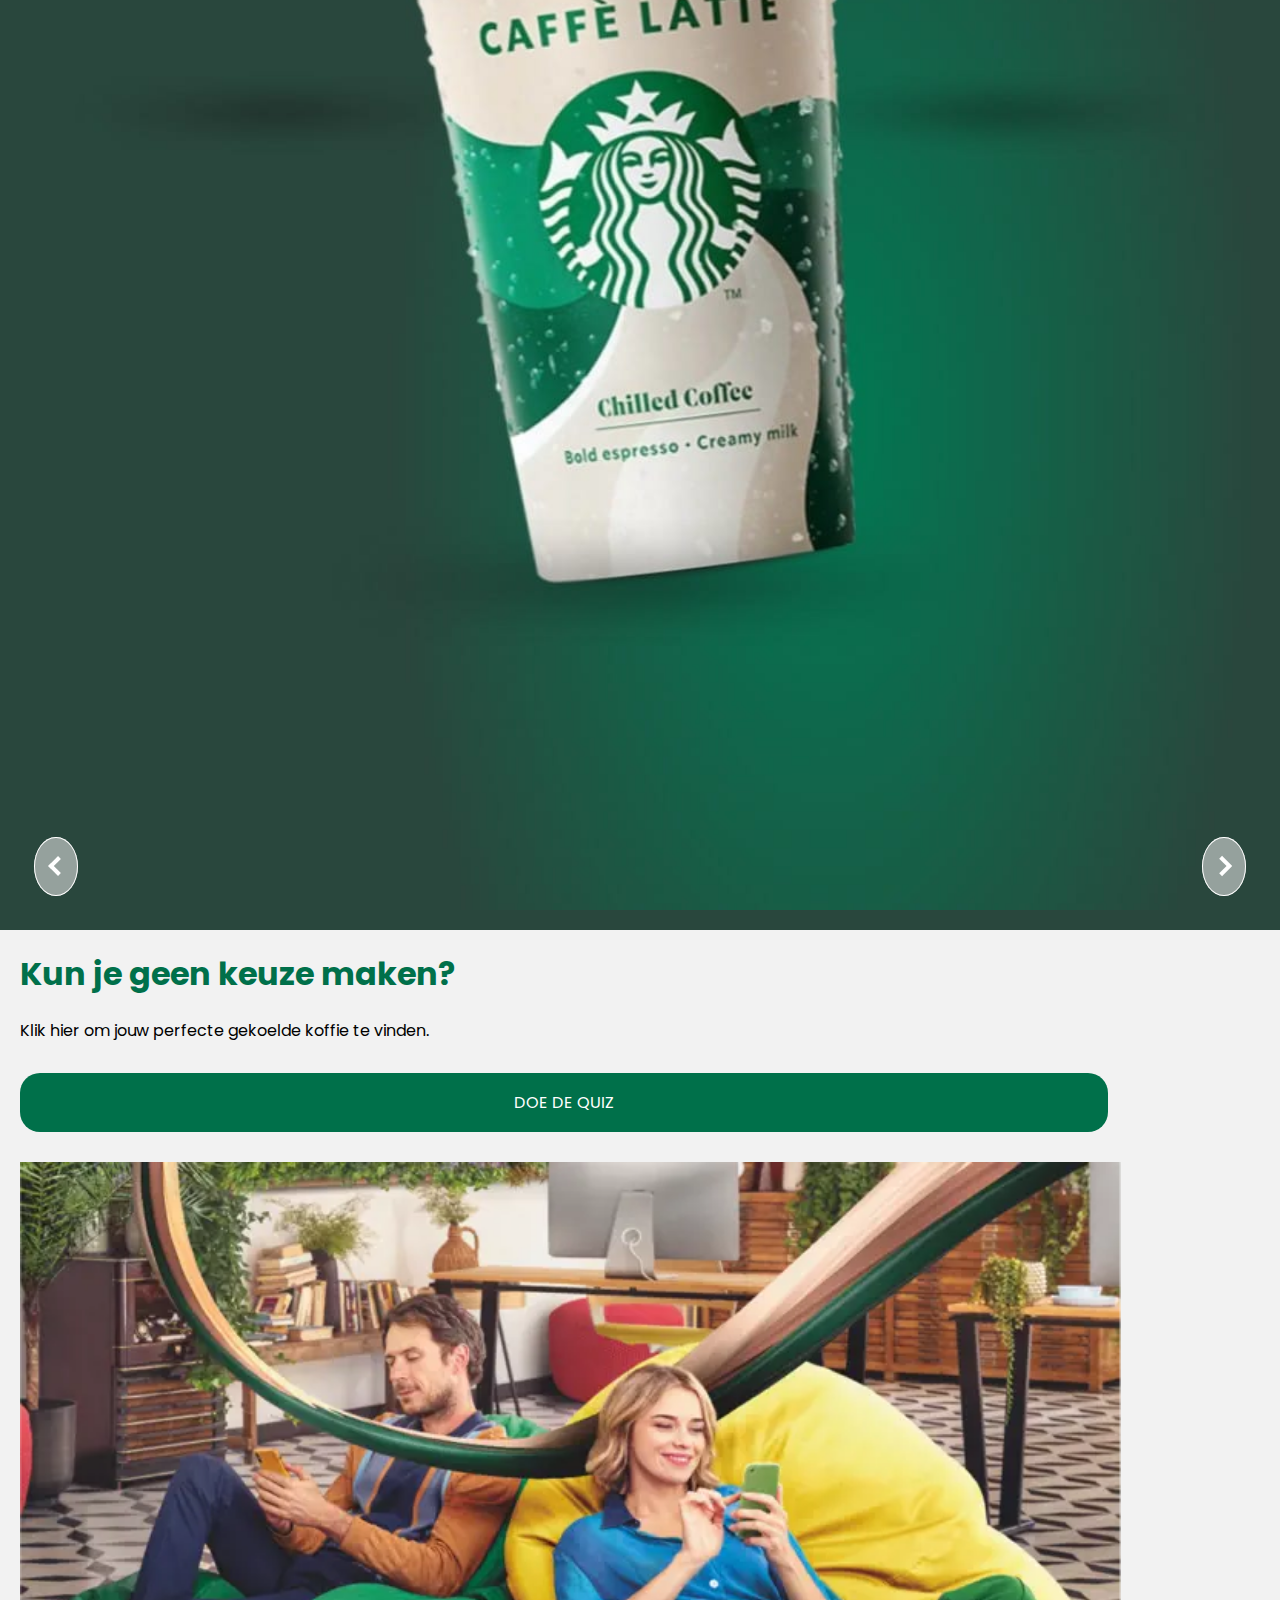
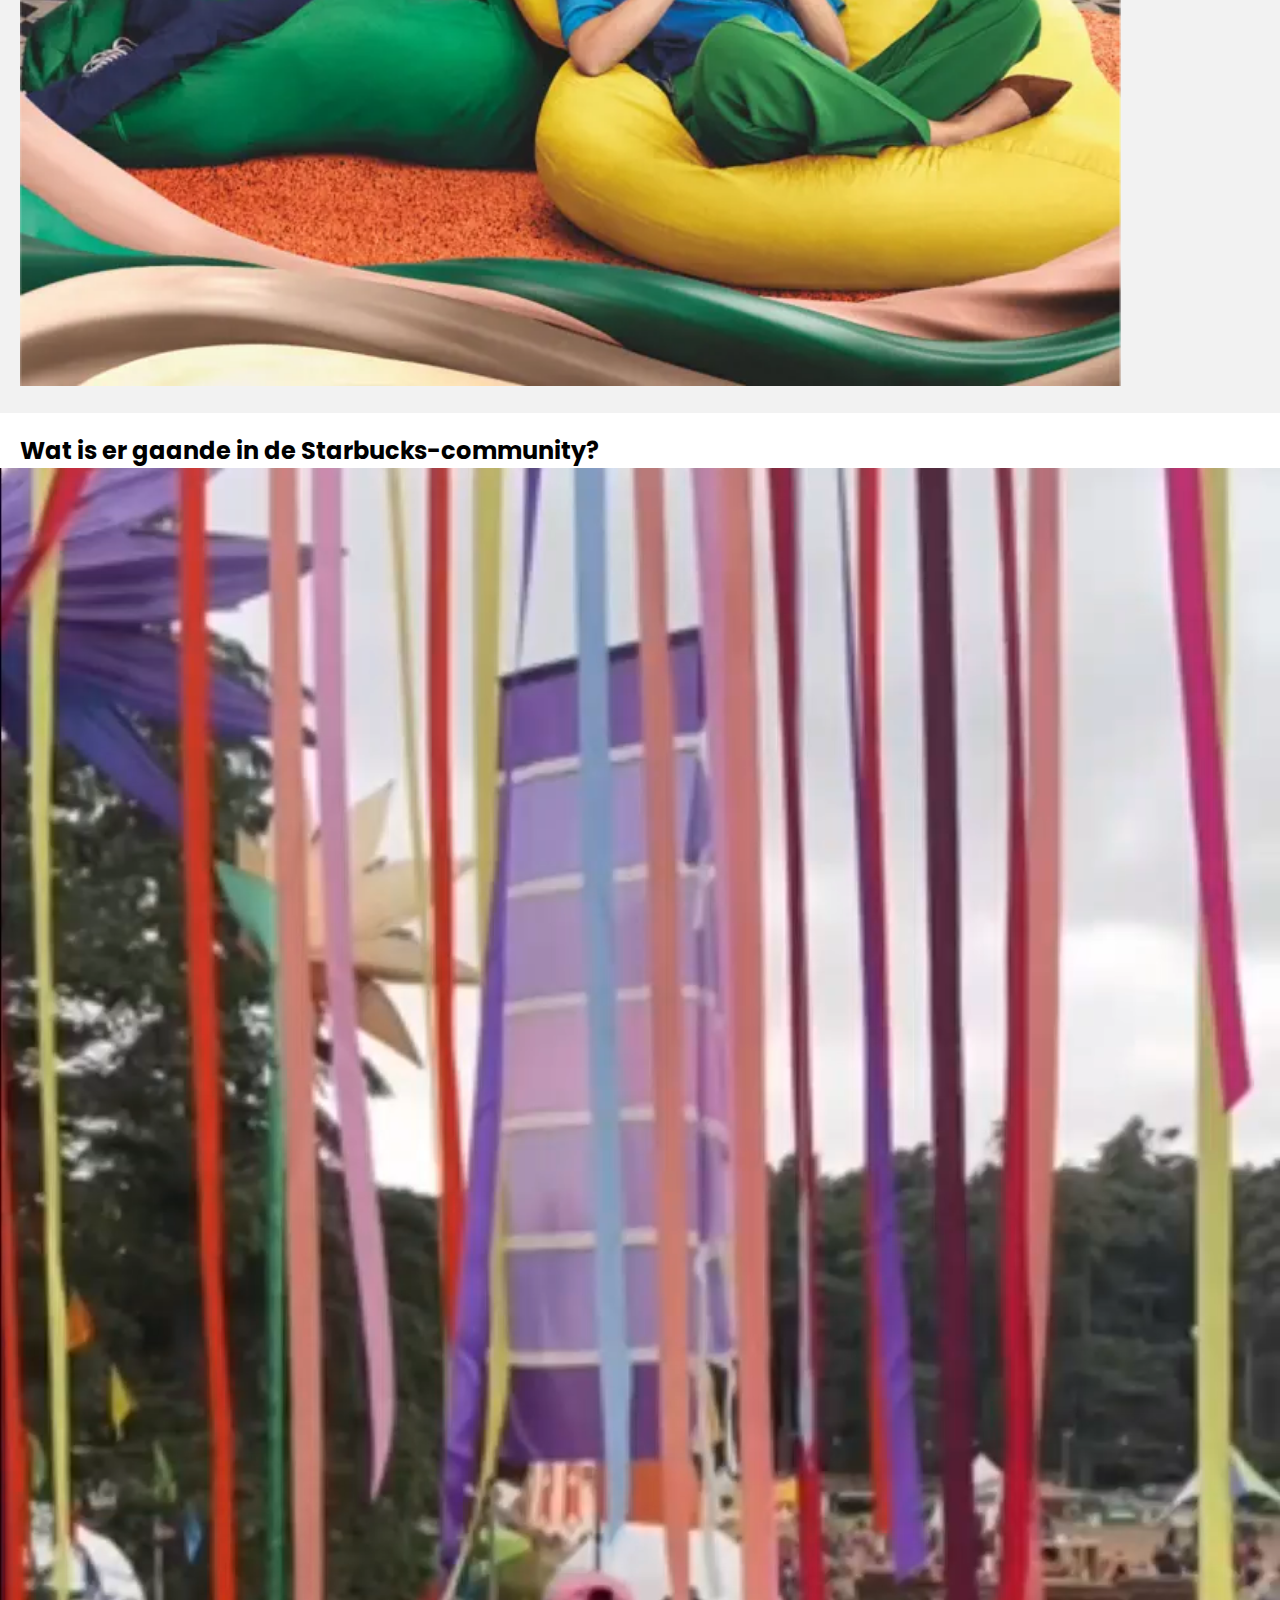
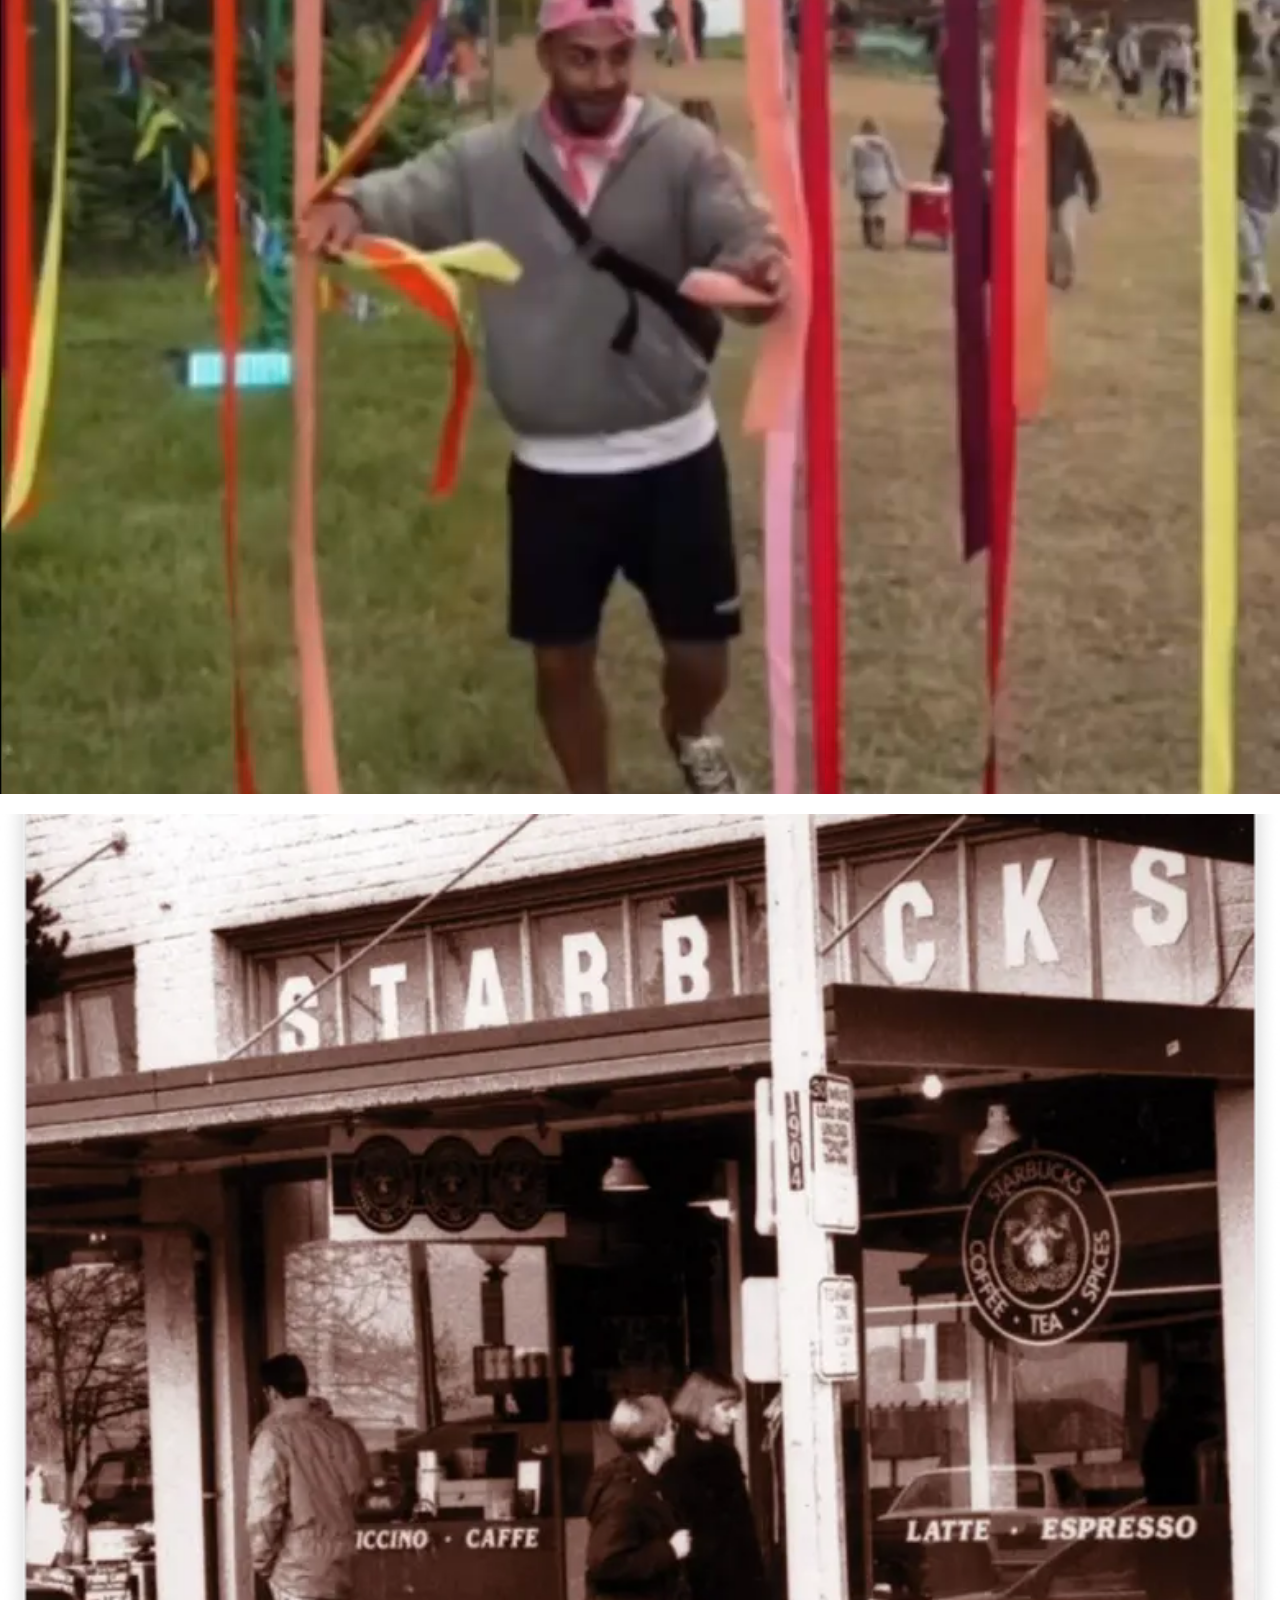
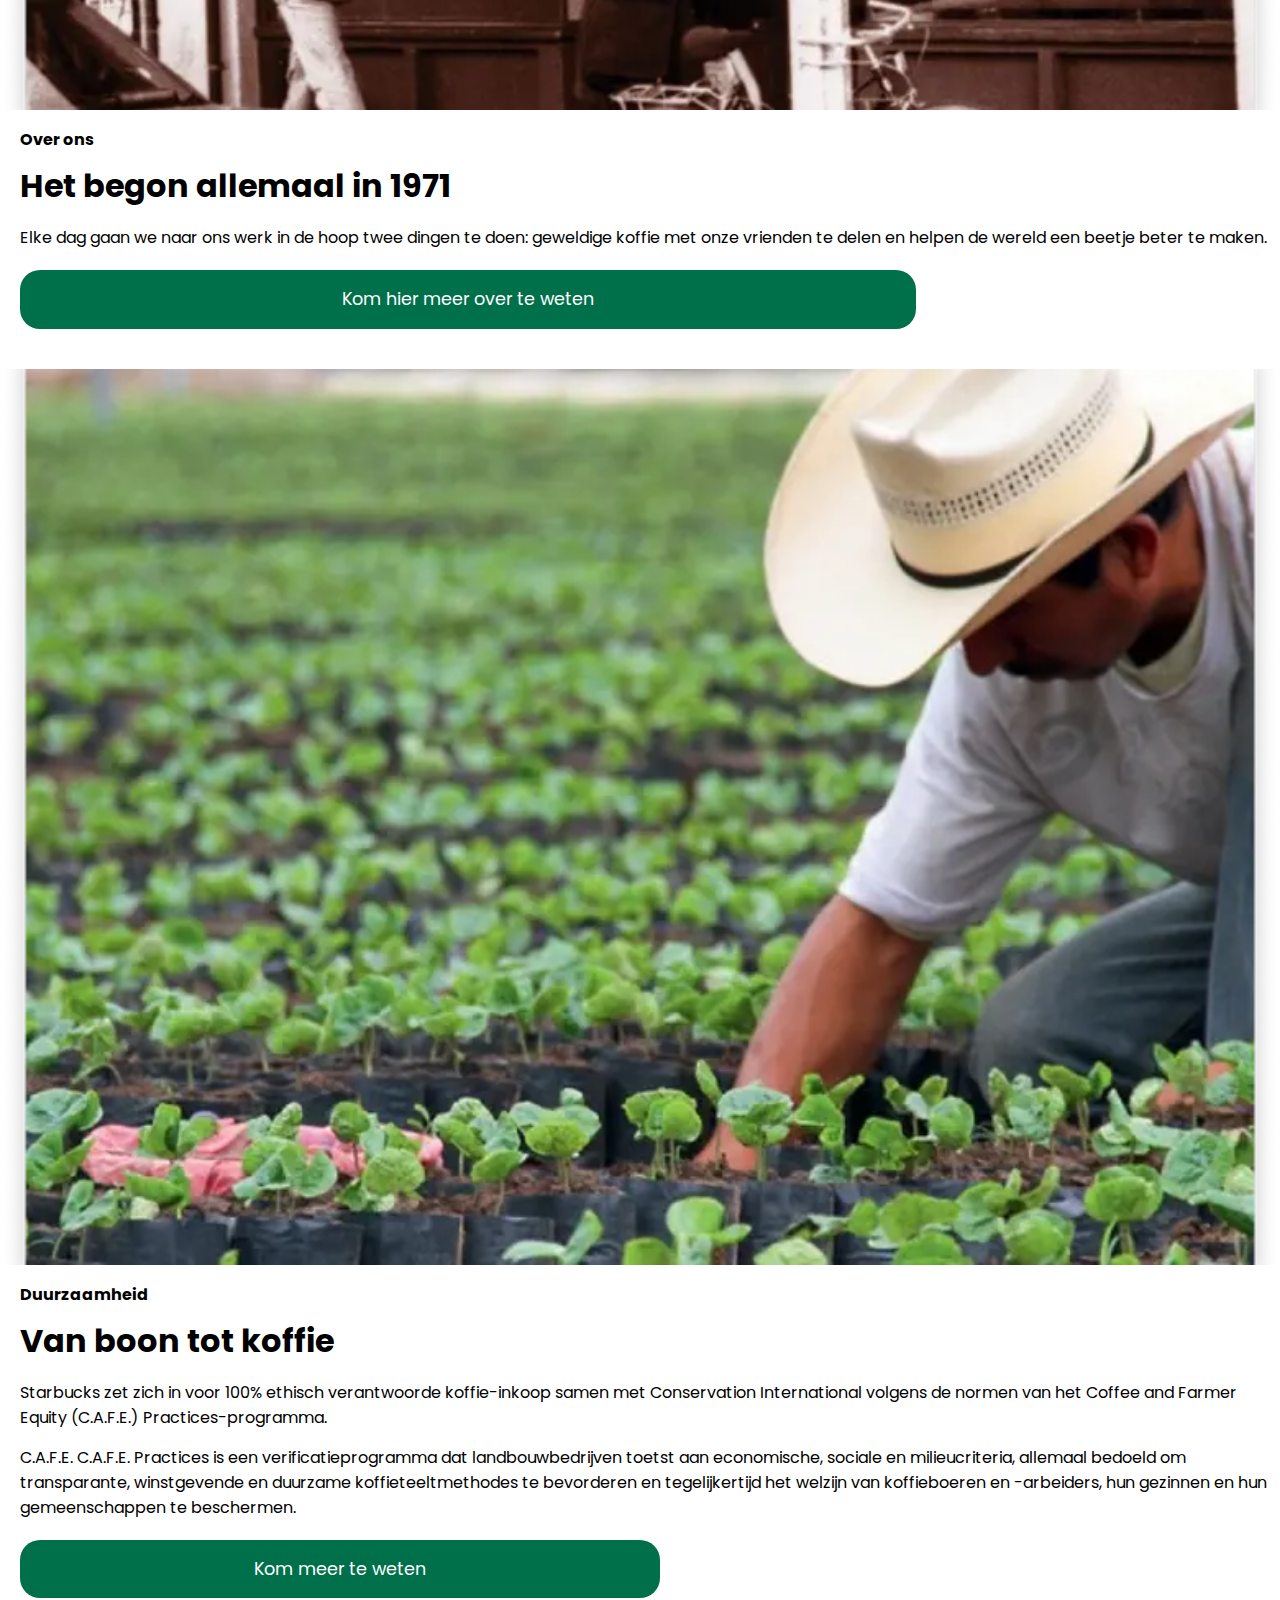
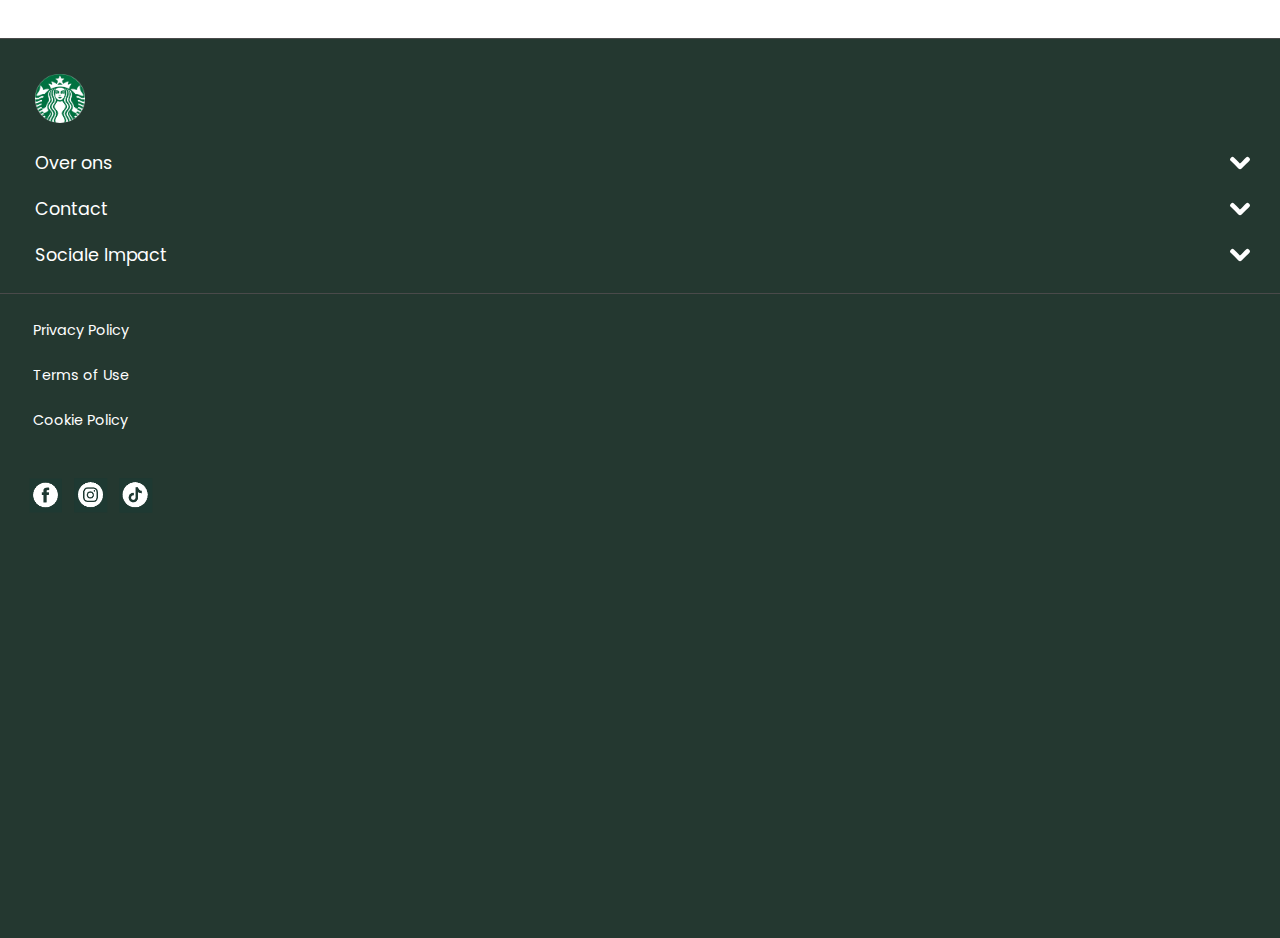
==== commit 756f2fac: "aanpassingen gedaan" ====
--- a/ready_to_drink.html
+++ b/ready_to_drink.html
@@ -8,6 +8,10 @@
 		
 		<link href="styles/style.css" rel="stylesheet">
 		<link rel="icon" type="image/svg+xml" href="images/logo.svg">
+
+		<link rel="preconnect" href="https://fonts.googleapis.com">
+		<link rel="preconnect" href="https://fonts.gstatic.com" crossorigin>
+		<link href="https://fonts.googleapis.com/css2?family=Poppins:ital,wght@0,100;0,200;0,300;0,400;0,500;0,600;0,700;0,800;0,900;1,100;1,200;1,300;1,400;1,500;1,600;1,700;1,800;1,900&display=swap" rel="stylesheet">
 	</head>
 	
 	<body>
@@ -23,7 +27,13 @@
 				</button>
 
 				<ul class="menu_onderdeel_1">
-					<li><a href="#">Onze producten ></a></li>
+					<li class="doorklik_nav">
+						<a href="#">Onze producten ></a>
+						<ul class="menu2">
+							<button aria-hidden="true"><img src="images/afbeelding_menu_sluiten.png" alt=""></button>
+							<li>Kaas</li>
+						</ul>
+					</li>
 					<li><a href="#">Dit is cool ></a></li>
 					<li><a href="#">Waar te koop ></a></li>
 					<li><a href="#">Duurzaamheid ></a></li>
@@ -51,8 +61,9 @@
 					</ul>
 					
 					<button class="previous" aria-label="Naar het element aan de linkerkant"></button>
-					<a href="#">Bekijk</a>
+					<a id="bekijkKnop" href="#">Bekijk</a>
 					<button class="next" aria-label="Naar het element aan de rechterkant"></button>
+
 				</div>
 			</section>
 
@@ -62,9 +73,35 @@
 				<a href="#">Doe de quiz</a>
 				<img src="images/afbeelding_quiz.webp" alt="">
 			</section>
-
-			<section>
-				<h2>Wat is er gaande in de Starbucks-community?</h2>
+			  
+			  
+			<section id="bolletjesAndArrowKeys" class="caroCarrousel" aria-label="Voorbeeld met bolletjes en pijltjestoetsen" tabIndex="-1">
+				<h2>Wat is er gaande in de Starbucks-community?</h2>  
+				<ul>
+				  <li id="element1"><video src="videos/carrousel_video_1.mp4" alt="kittens"></li>
+				  <li id="element2"><img src="https://assets.codepen.io/274456/carousel-image2.jpg" alt="kittens" /></li>
+				  <li id="element3"><img src="https://assets.codepen.io/274456/carousel-image3.jpg" alt="kittens" /></li>
+				  <li id="element4"><img src="https://assets.codepen.io/274456/carousel-image4.jpg" alt="kittens" /></li>
+				  <li id="element5"><img src="https://assets.codepen.io/274456/carousel-image5.jpg" alt="kittens" /></li>
+				  <li id="element6"><img src="https://assets.codepen.io/274456/carousel-image6.jpg" alt="kittens" /></li>
+				  <li id="element7"><img src="https://assets.codepen.io/274456/carousel-image7.jpg" alt="kittens" /></li>
+				  <li id="element8"><img src="https://assets.codepen.io/274456/carousel-image8.jpg" alt="kittens" /></li>
+				  <li id="element9"><img src="https://assets.codepen.io/274456/carousel-image9.jpg" alt="kittens" /></li>
+				</ul>
+				
+				<nav>
+				  <ul>
+					<li><a href="#element1" aria-label="go to element1"></a></li>
+					<li><a href="#element2" aria-label="go to element2"></a></li>
+					<li><a href="#element3" aria-label="go to element3"></a></li>
+					<li><a href="#element4" aria-label="go to element4"></a></li>
+					<li><a href="#element5" aria-label="go to element5"></a></li>
+					<li><a href="#element6" aria-label="go to element6"></a></li>
+					<li><a href="#element7" aria-label="go to element7"></a></li>
+					<li><a href="#element8" aria-label="go to element8"></a></li>
+					<li><a href="#element9" aria-label="go to element9"></a></li>
+				  </ul>
+				</nav>
 			</section>
 
 			<section class="extra_starbucks_kennis">
@@ -79,10 +116,8 @@
 				<img src="images/afbeelding_duurzaamheid.webp" alt="">
 				<h2>Duurzaamheid</h2>
 				<h3>Van boon tot koffie</h3>
-				<p>
-					Starbucks zet zich in voor 100% ethisch verantwoorde koffie-inkoop samen met Conservation International volgens de normen van het Coffee and Farmer Equity (C.A.F.E.) Practices-programma. 
-					C.A.F.E. C.A.F.E. Practices is een verificatieprogramma dat landbouwbedrijven toetst aan economische, sociale en milieucriteria, allemaal bedoeld om transparante, winstgevende en duurzame koffieteeltmethodes te bevorderen en tegelijkertijd het welzijn van koffieboeren en -arbeiders, hun gezinnen en hun gemeenschappen te beschermen.
-				</p>
+				<p> Starbucks zet zich in voor 100% ethisch verantwoorde koffie-inkoop samen met Conservation International volgens de normen van het Coffee and Farmer Equity (C.A.F.E.) Practices-programma.</p>
+				<p> C.A.F.E. C.A.F.E. Practices is een verificatieprogramma dat landbouwbedrijven toetst aan economische, sociale en milieucriteria, allemaal bedoeld om transparante, winstgevende en duurzame koffieteeltmethodes te bevorderen en tegelijkertijd het welzijn van koffieboeren en -arbeiders, hun gezinnen en hun gemeenschappen te beschermen.</p>	
 				<a href="#">Kom meer te weten</a>
 			</section>
 		</main>
@@ -90,7 +125,7 @@
 		<footer>
 			<section class="algemene_onderdelen_footer">
 				<div>
-					<a href="#"><img src="images/afbeelding_logo_goeieversie.png" alt="Dit is een afbeelding van het logo van Starbucks."></a>
+					<a href="index.html"><img src="images/afbeelding_logo_goeieversie.png" alt="Dit is een afbeelding van het logo van Starbucks."></a>
 	
 					<details>
 						<summary>Over ons</summary>
--- a/styles/style.css
+++ b/styles/style.css
@@ -7,9 +7,9 @@
 }
 
 * {
-	font-family: ;
+	font-family: poppins;
 	margin: 0;
-}
+}  
 
 summary {
 	display: flex;
@@ -39,6 +39,10 @@
 	height: 12vh;
 }
 
+header a {
+	color: black;
+}
+
 header img {
 	width: 13vw;
 	height: 13vh;
@@ -75,6 +79,7 @@
 
 	background-color: var(--secundaireKleur);
 	z-index: 15;
+	overflow-y: auto; 
 }
 
 nav button {
@@ -84,7 +89,6 @@
 
 nav a {
 	text-decoration: none;
-	margin: 20px;
 }
 
 nav ul {
@@ -95,6 +99,8 @@
 	border-top: 1px solid;
 	border-bottom: 1px solid;
 	border-color: #E0E0E0;
+	margin-top: 10px;
+	margin-bottom: 15px;
 }
 
 nav.toonMenu {
@@ -112,7 +118,34 @@
 }
 
 .menu_onderdeel_1 a {
-	color: black;
+	margin: 20px;
+}
+
+.menu_onderdeel_2 {
+	display: flex;
+	flex-direction: row;
+	align-items: center;
+	margin-left: 22px;
+	margin-bottom: 10px;
+	margin-top: 5px;
+}
+
+.menu_onderdeel_2 img {
+	width: 2em;
+	height: auto;
+	margin: 0;
+}
+
+.menu_onderdeel_2 a {
+	margin-left: 7px;
+}
+
+.menu_onderdeel_2 summary {
+	margin-left: 7px;
+	display: flex;
+	justify-content: space-between;
+	gap: 12em;
+	margin-top: 8px;
 }
 
 .huidige_pagina {
@@ -130,18 +163,26 @@
 
 	display: flex;
 	flex-direction: column;
-	justify-content: flex-end;
-	align-items: center;
+	/* justify-content: flex-end; */
+	/* align-items: center; */
+	/* Deze opties hierboven weer aan om terug te gaan naar wat je had. */
 
 }
 
 .inleiding h1 {
 	color: var(--secundaireKleur);
 	font-size: 1.2em;
-}
+	margin-top: 1.3em;
+	margin-left: 2.3em;
+}
+/* Hierboven en hieronder zijn margins toegevoegd door mij, Thomas Norden.
+We hebben samen alles geprobeerd maar dit was het enige wat lukte
+om dezelfde styling te krijgen als de starbucks website.
+don't judge, mijn schuld. Groetjes Thomas */
 
 .inleiding a {
-	margin: 20px;
+	align-self: center;
+	margin-top: 3.5em;
 }
 
 .inleiding a, 
@@ -151,7 +192,7 @@
 	background-color: var(--secundaireKleur);
 	color: black;
 	border: none;
-	font-size: 1em;
+	font-size: 0.9em;
 	
 	height: 6.5vh;
 	width: 80vw;
@@ -174,7 +215,7 @@
 	position: absolute;
 	color: var(--secundaireKleur);
 	font-size: 1em;
-	width: 29%;
+	width: 28%;
 	margin-left: 2.5%;
 	margin-top: 2%;
 	font-weight: 500;
@@ -186,10 +227,11 @@
 	background-color: var(--primaireKleur, green);
 	color: var(--secundaireKleur);
 	border-radius: 10px;
+	position: relative;
 
 	margin: 5%;
 	width: 90vw;
-	height: 65vh;
+	height: 68vh;
 }
 
 .groene_container img {
@@ -200,6 +242,7 @@
 
 .groene_container h2 {
 	font-size: 1.1em;
+	font-weight: 600;
 }
 
 .groene_container p {
@@ -215,6 +258,13 @@
 	margin: 20px;
 }
 
+.groene_container a, 
+.grijze_container a,
+.groene_container button {
+	position: absolute;
+	bottom: 0;
+}
+
 .groene_container:last-of-type h2 {
 	font-size: 1.5em;
 	font-weight: 500;
@@ -231,15 +281,15 @@
 	margin: 20px
 }
 
-
 /* Grijze vlakken - Pagina 1 */
 .grijze_container {
 	background-color: var(--tertaireKleur);
 	border-radius: 10px;
+	position: relative;
 
 	margin: 5%;
 	width: 90vw;
-	height: 65vh;
+	height: 70vh;
 }
 
 .grijze_container article {
@@ -316,7 +366,7 @@
 .algemene_onderdelen_footer {
 	background-color: var(--quaternaireKleur);
 	color: var(--secundaireKleur);
-	height: 90vh;
+	height: 100vh;
 }
 
 .algemene_onderdelen_footer div {
@@ -334,11 +384,11 @@
 }
 
 .algemene_onderdelen_footer a img {
-	width: 3em;
-	height: 3em;
+	width: 3.5em;
+	height: 5.5em;
 	border-radius: 200px;
 	padding-top: 20px;
-	padding-bottom: 20px;
+	padding-bottom: 10px;
 }
 
 .algemene_onderdelen_footer summary {
@@ -397,7 +447,7 @@
 
 
 /* ----------------------------------------------------- Pagina 2 - Ready to Drink ---------------------------------------------------- */
-header[data-page="pagina2"] h1{
+header[data-page="pagina2"] h1 {
     font-size: 1.3em;
 	text-transform: uppercase;
 	color: var(--primaireKleur);
@@ -436,7 +486,7 @@
 	text-decoration: none;
 	border-radius: 20px;
 	font-size: 1.1em;
-	height: 8vh;
+	height: 7vh;
 	width: 85vw;
 	font-weight: 550;
 
@@ -483,48 +533,11 @@
 	padding-top: 20px;
 }
 
-.extra_starbucks_kennis img {
-	width: 100vw;
-	height: auto;
-	margin-top: 50px;
-	margin-bottom: 20px;
-}
-
-.extra_starbucks_kennis h2 {
-	font-size: 1em;
-	padding-left: 20px;
-}
-
-.extra_starbucks_kennis h3 {
-	font-size: 2em;
-	padding: 20px;
-}
-
-.extra_starbucks_kennis p {
-	padding-left: 20px;
-}
-
-.extra_starbucks_kennis a {
-	text-decoration: none;
-	border-radius: 20px;
-	background-color: var(--primaireKleur);
-	color: var(--secundaireKleur);
-	font-size: 1.1em;
-	margin-left: 20px;
-	margin-top: 20px;
-	height: 7vh;
-	width: 70vw;
-
-	display: flex;
-	justify-content: center;
-	align-items: center;
-}
-
 .drankjes_overzicht {
 	background-color: #29473D;
 	color: var(--secundaireKleur);
 	padding: 20px;
-	height: 83vh;
+	height: auto;
 }
 
 .drankjes_overzicht h2 {
@@ -536,7 +549,6 @@
 	margin-bottom: 20px;
 	font-size: 1.2em;
 }
-
 
 /* Hieronder wordt de code van de site: https://codepen.io/shooft/pen/mdBOZLz gebruikt ter inspiratie voor de carrousel. */
 
@@ -583,6 +595,7 @@
 	
 	color: var(--secundaireKleur);
 	background-color: #ddd9;
+	border-radius: 100%;
 	outline: none;
 	box-shadow: inset 0 0 0 1px currentColor;
 	  
@@ -628,4 +641,220 @@
 	transform: translateY(0) rotate(-45deg);
 }
 
+#bekijkKnop {
+	background-color: white;
+	position: absolute;
+	left: 4.3em;
+	top: 23.4em;
+	padding: 0.4em 5em;
+	border-radius: 10em;
+	text-decoration: none;
+	color: var(--primaireKleur);
+}
+
 /* Einde van de gebruikte site ter inspiratie voor de carrousel */
+.extra_starbucks_kennis img {
+	width: 100vw;
+	height: auto;
+	margin-bottom: 10px;
+}
+
+.extra_starbucks_kennis h2 {
+	font-size: 1em;
+	padding-left: 20px;
+}
+
+.extra_starbucks_kennis h3 {
+	font-size: 2em;
+	padding-left: 20px;
+	padding-right: 20px;
+	padding-top: 10px;
+}
+
+.extra_starbucks_kennis p {
+	padding-left: 20px;
+	margin-top: 15px;
+}
+
+.extra_starbucks_kennis a {
+	text-decoration: none;
+	border-radius: 20px;
+	background-color: var(--primaireKleur);
+	color: var(--secundaireKleur);
+	font-size: 1.1em;
+	margin-left: 20px;
+	margin-top: 20px;
+	height: 6.5vh;
+	width: 70vw;
+
+	margin-bottom: 40px;
+
+	display: flex;
+	justify-content: center;
+	align-items: center;
+}
+
+.extra_starbucks_kennis:last-of-type a {
+	width: 50vw;
+}
+
+
+/* TEST */
+/********************/
+/* ALGEMENE STIJLEN */
+/********************/
+
+*, *::before, *::after {
+	box-sizing: border-box;
+  }
+  
+  :root {
+	  --maxWidth:32rem;
+  }
+  
+  body {
+	  grid-template-columns: minmax(auto, var(--maxWidth));
+	  justify-content:center;
+  }
+  
+	
+  /******************************/
+  /* DE CAROCARROUSEL CONTAINER */
+  /******************************/
+  
+  .caroCarrousel {
+	  /* basis waarden die door de hele carrousel gebruikt worden */
+	  /* kun je zelf aanpassen */
+	  --caroCarrouselMainColor:#333;
+		--caroCarrouselAccentColor:#1b75b3;
+	  --caroCarrouselShadeColor:#ddd9;
+  
+		position: relative;
+	  outline:none;
+	  padding-bottom: 20px;
+	  padding-top: 20px;
+  }
+  
+.caroCarrousel h2 {
+	padding-left: 20px;
+}
+  
+  
+  /************************************/
+  /* de carrousel elementen container */
+  .caroCarrousel > ul {
+	margin: 0; padding: 0;
+	list-style: none;
+	  display: flex;
+	  
+	  /* handmatig scrollen is mogelijk */
+	  overflow: hidden;
+	  
+	  /* snappen als er gescrolled wordt - andere helft bij li */
+	scroll-snap-type: inline mandatory;
+	
+	  /* smooth als met js gescrolled wordt */
+	  scroll-behavior: smooth;
+	
+	/* scrollbar zoveel mogelijk verbergen */
+	-webkit-overflow-scrolling: touch; /* voor iOS*/
+	-ms-overflow-style: none; /* voor IE */
+	  scrollbar-width: none; /* voor firefox */
+  }
+  
+  .caroCarrousel > ul::-webkit-scrollbar {
+	/* scrollbar zoveel mogelijk verbergen */
+	display: none; /* voor chrome, safari en edge*/
+  }
+  
+  
+  /**************************/
+  /* de carrousel elementen */
+  .caroCarrousel > ul li {
+	flex-basis: 100%;
+	flex-shrink: 0;
+	/* snappen als er gescrolled wordt - andere helft bij ul */
+	  scroll-snap-align:center;
+  }
+  
+  
+  /**********************************/
+  /* de carrousel elementen content */
+  
+  /* de stijlen voor jouw content hier */
+  .caroCarrousel > ul li > video {
+	display: block;
+	width: 100%;
+  }
+  
+  
+  /****************/
+  /* DE BOLLETJES */
+  /****************/
+  
+  /* de bolletjes container */
+  .caroCarrousel nav ul {
+	position: absolute;
+	  left: 2em; right: 2em;
+	  bottom: 0;
+	  margin: 0;
+	padding: 0 0 .5em;
+	list-style: none;
+	  
+	  display: flex;
+  /* 	flex-wrap:wrap; */
+	justify-content: center;
+	gap:.4em;
+  }
+  
+  /* een bolletje container */
+  .caroCarrousel > nav li {
+	  flex-basis: 1.2em;
+	  aspect-ratio: 1/1;
+  }
+  
+  /* de bolletjes */
+  .caroCarrousel > nav a {
+	display: block;
+	width:100%;
+	height:100%;
+	
+	text-decoration: none;
+	  color: var(--caroCarrouselMainColor);
+	background-color: var(--caroCarrouselShadeColor);
+	  border-radius: 50%;
+	outline: none;
+	  box-shadow: inset 0 0 0 1px currentColor;
+	
+	transition: 0.5s;
+  }
+  
+  .caroCarrousel > nav a:hover,
+  .caroCarrousel > nav a:focus {
+	color: var(--caroCarrouselAccentColor);
+  }
+  
+  .caroCarrousel > nav a.current {
+	background-color: currentColor;
+  }
+
+
+
+
+
+.menu2 {
+	position: fixed;
+	left: 0;
+	right: 0;
+	bottom: 0;
+	top: 0;
+	translate: -200% 0%;
+	transition: translate .3s;
+	background-color: var(--secundaireKleur);
+	width: 100%;
+	z-index: 30;
+}
+
+.openTweedeMenu {
+	translate: 0% 0%;
+}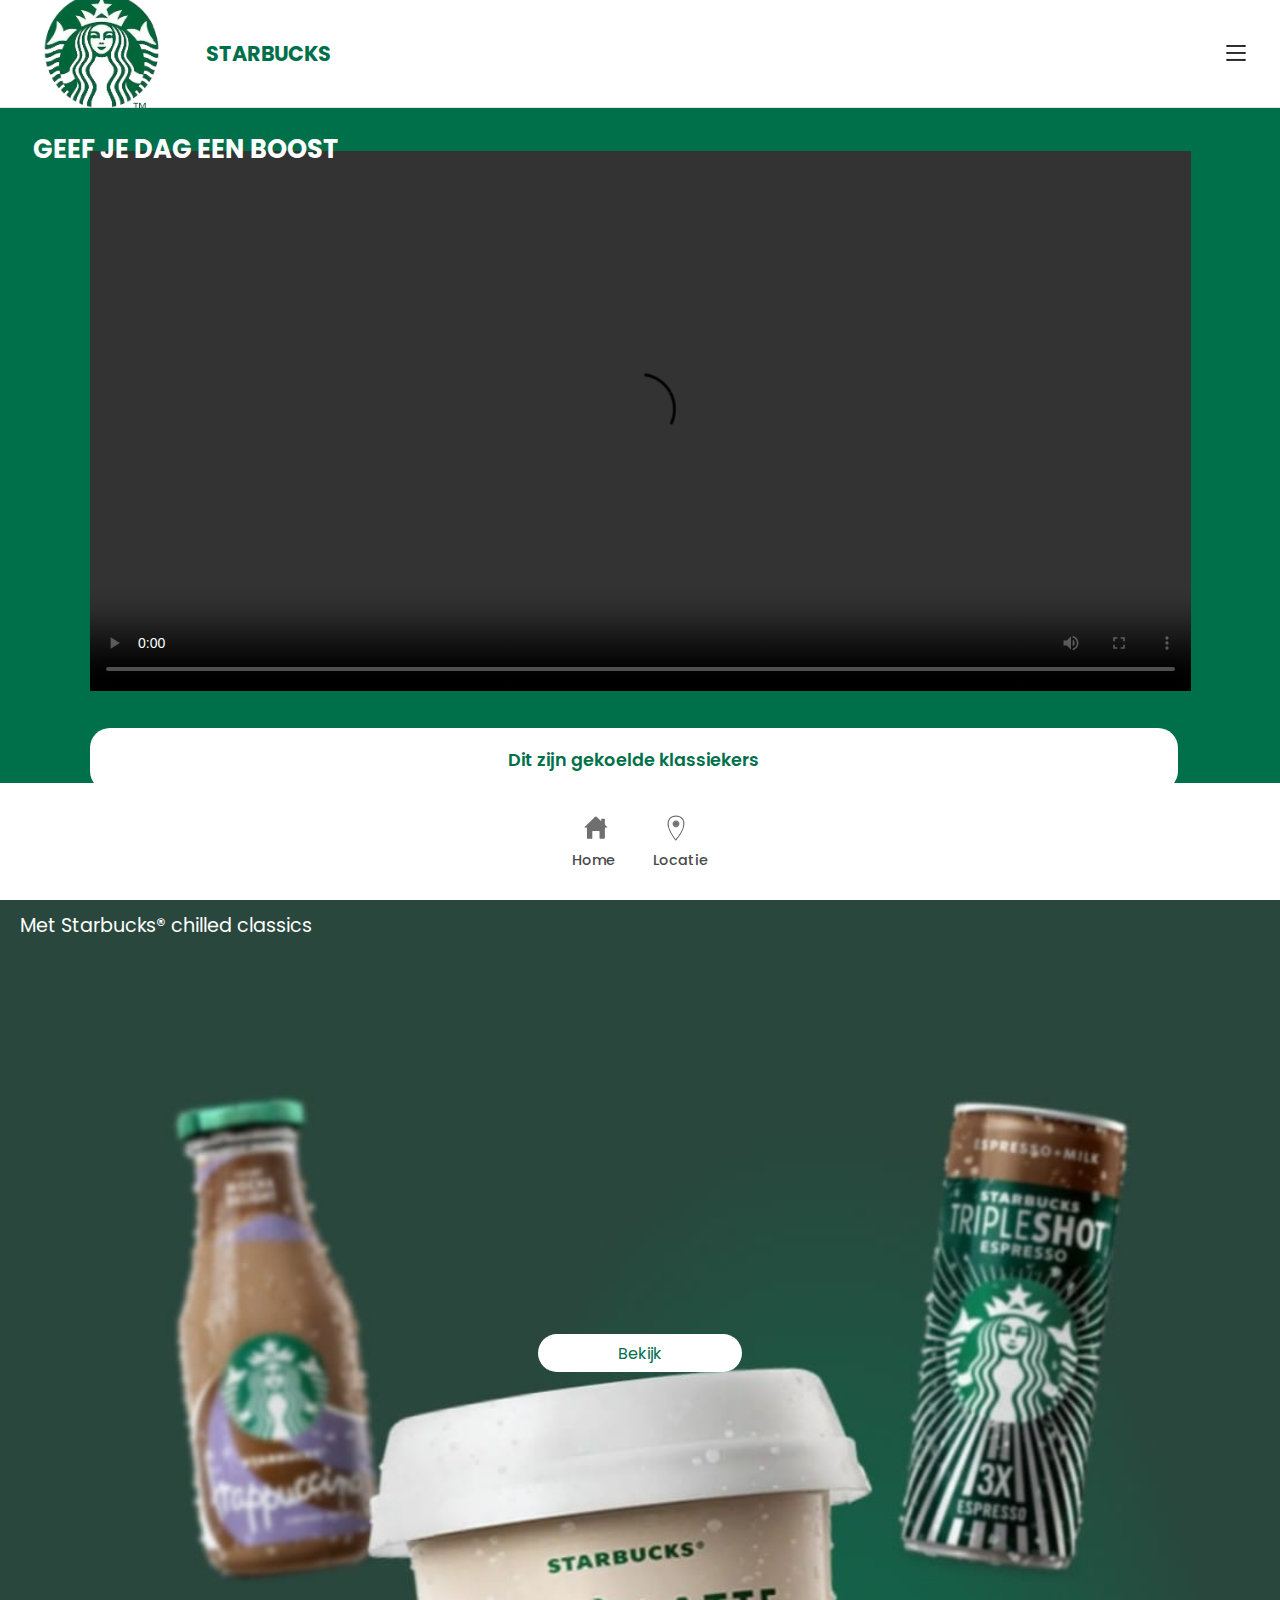
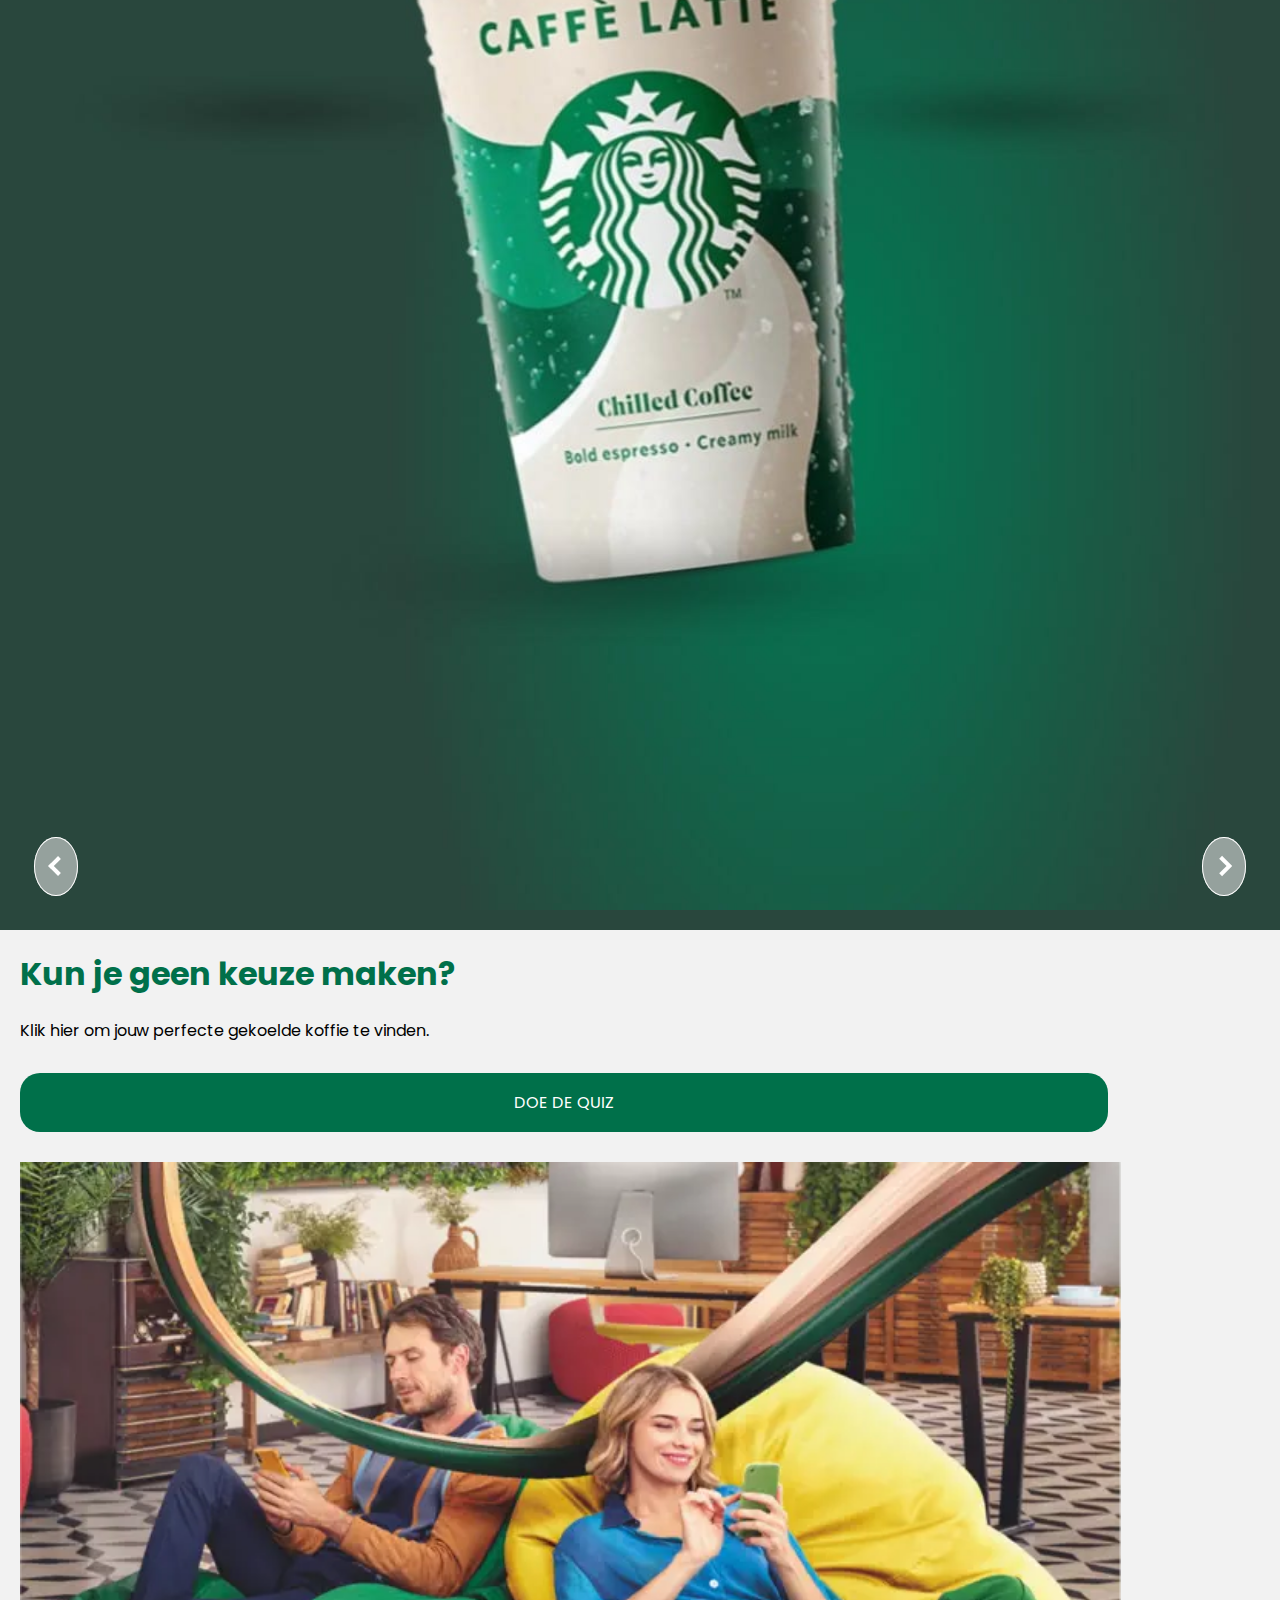
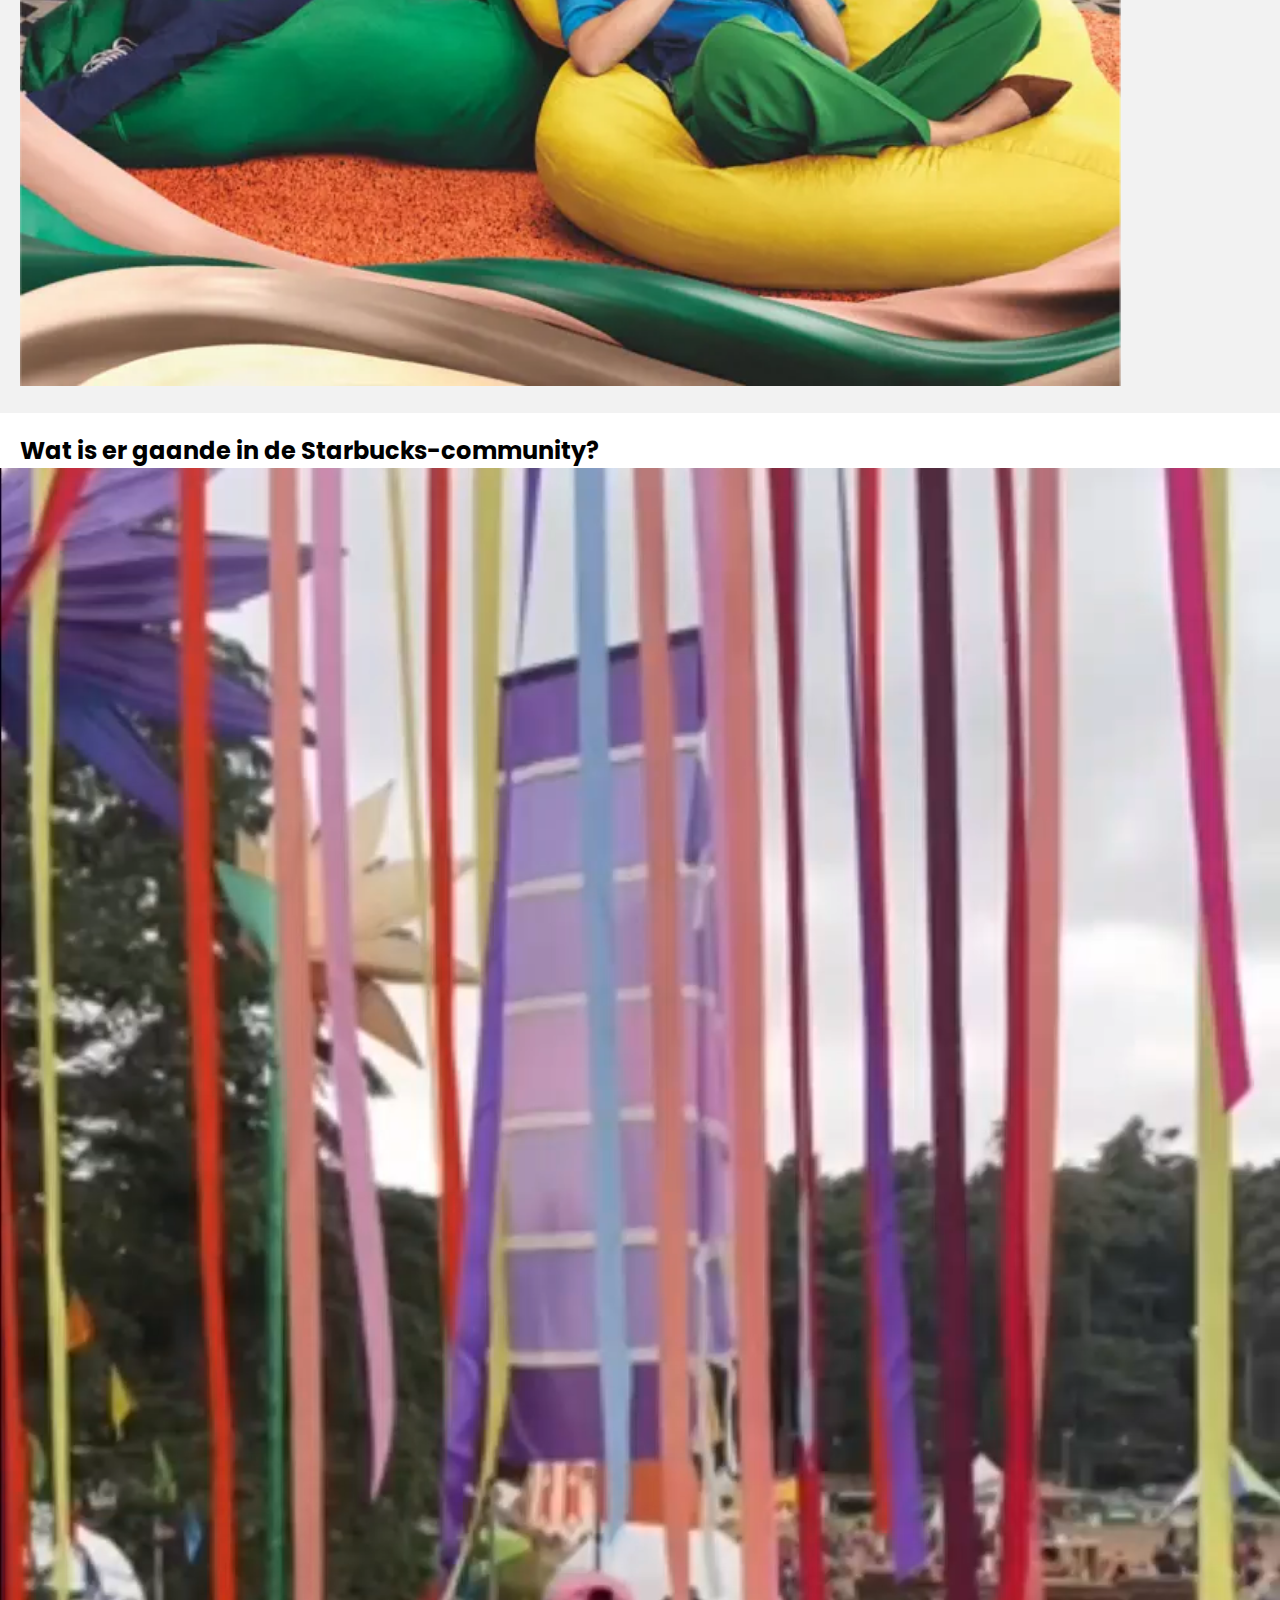
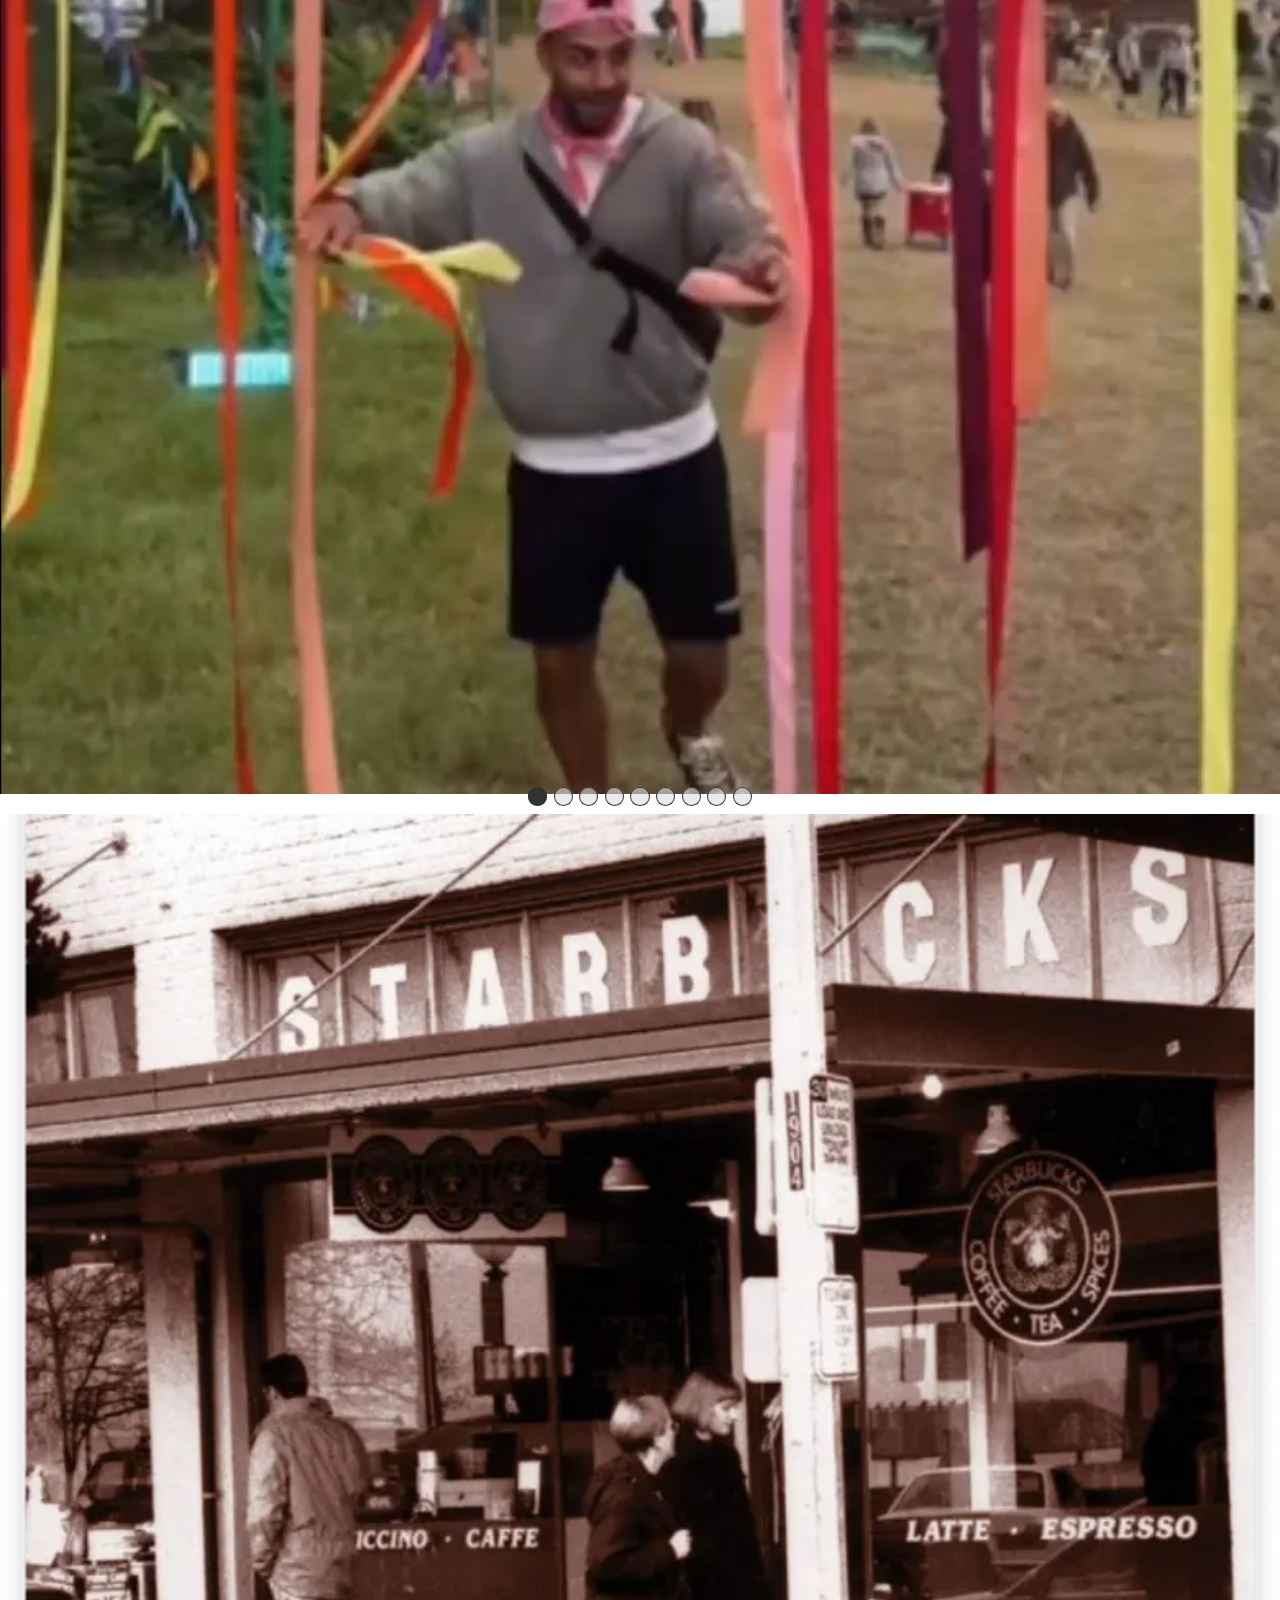
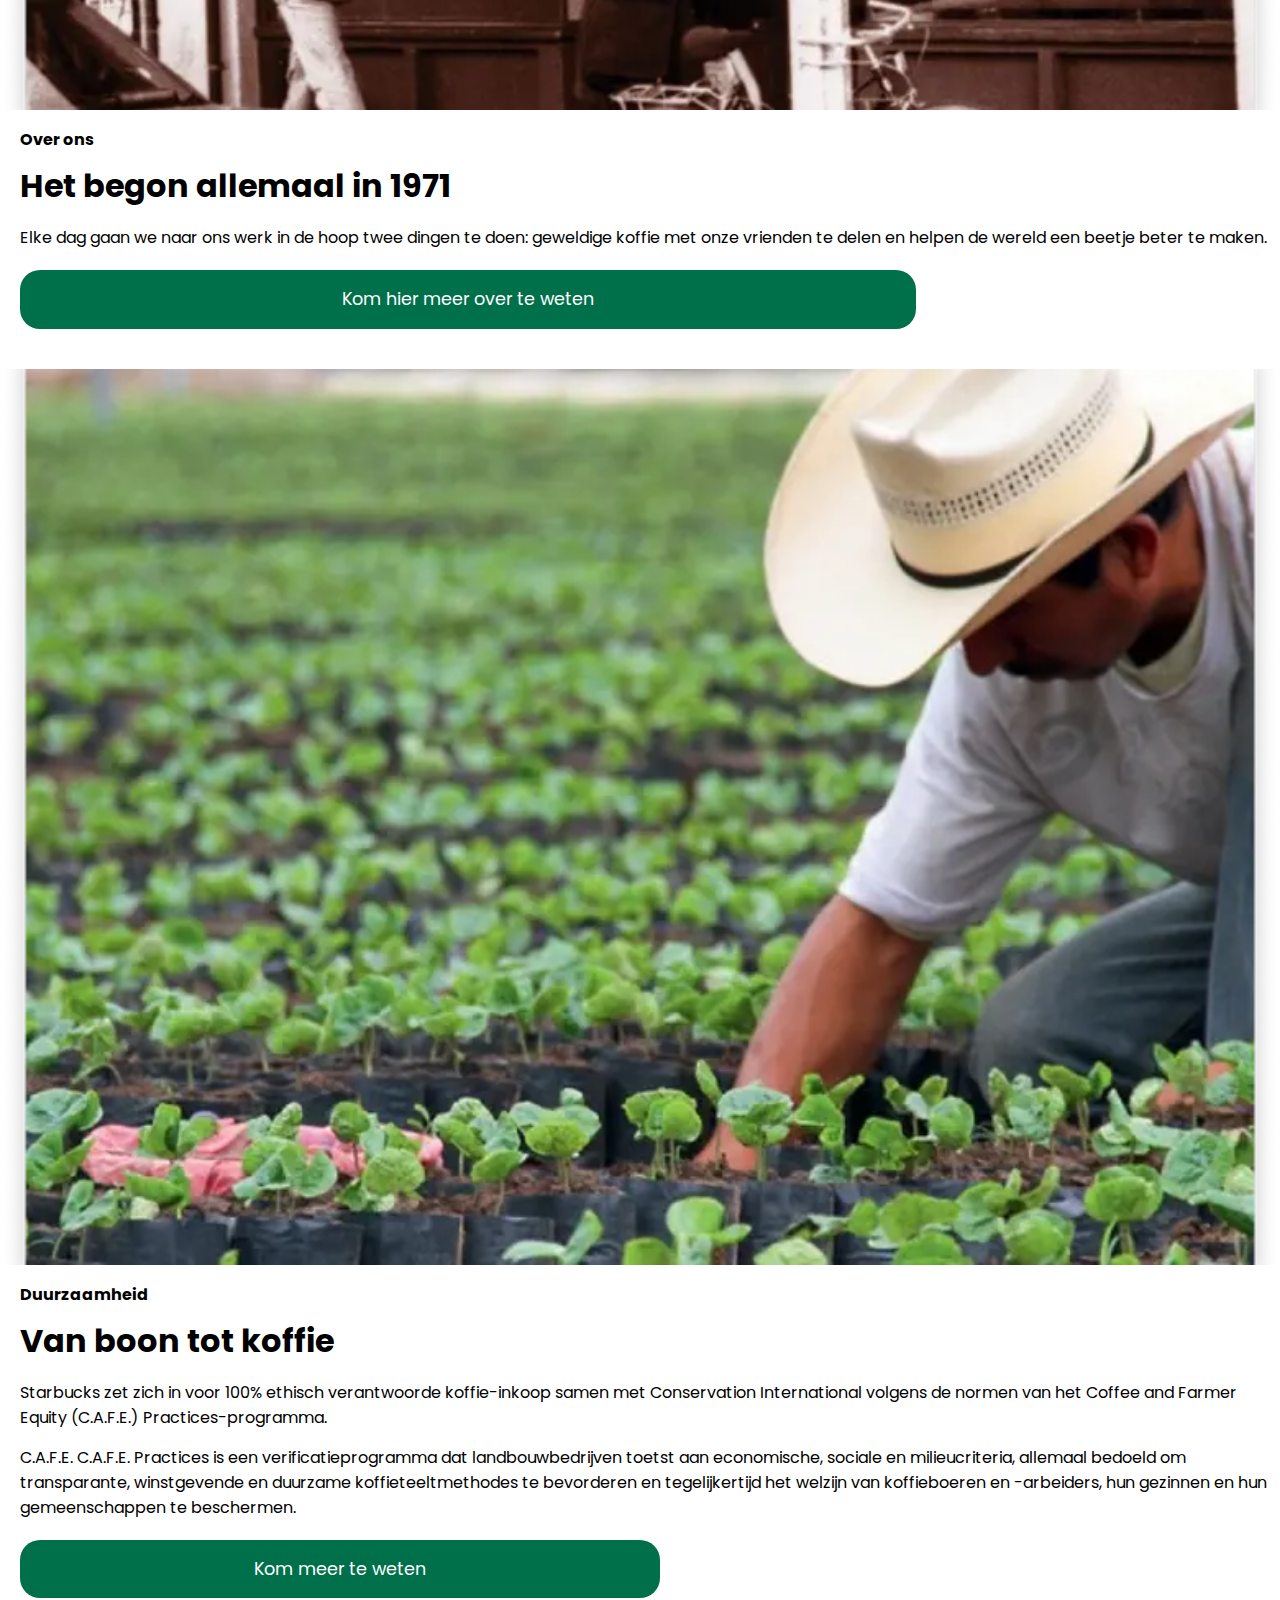
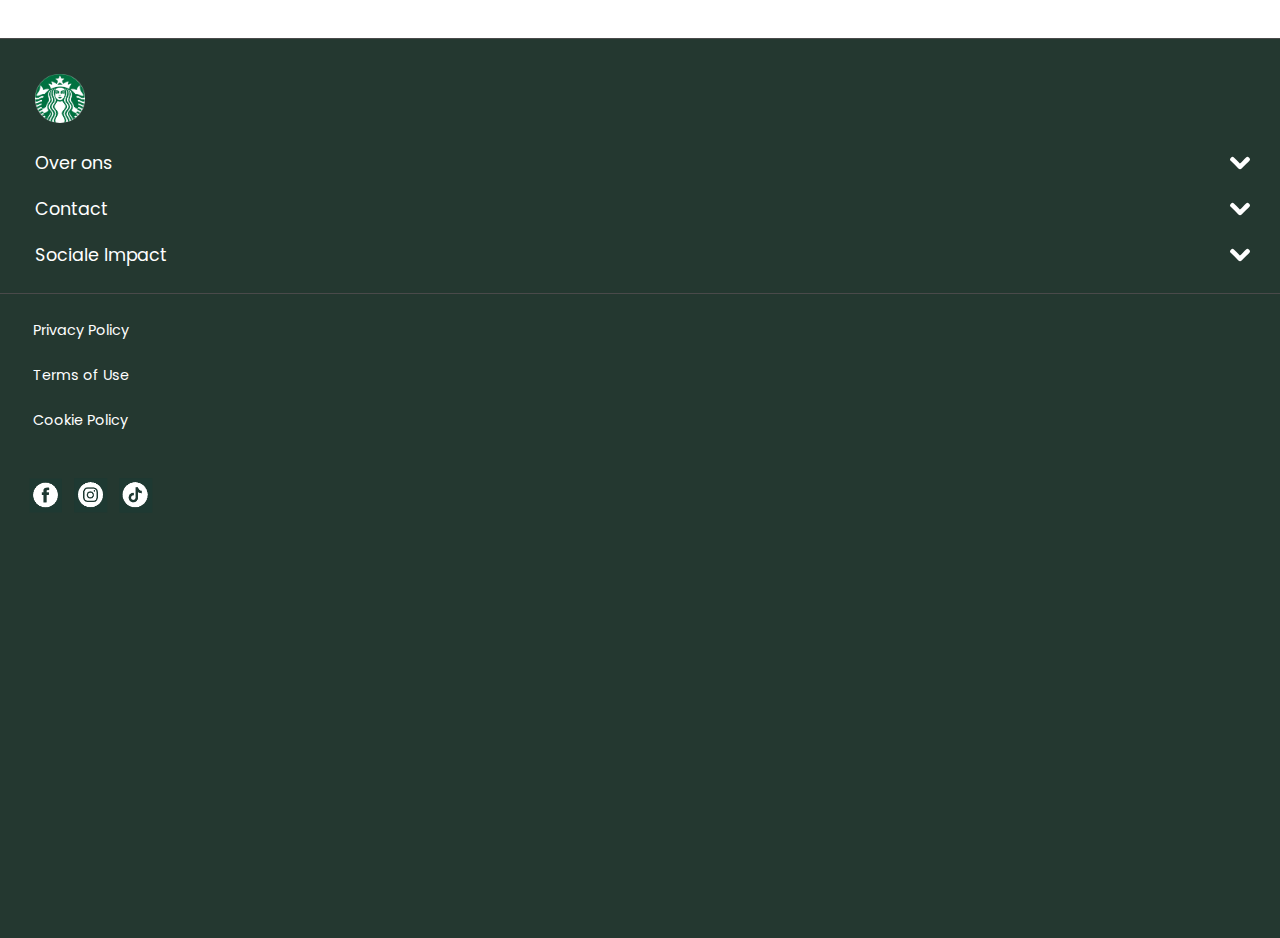
==== commit 9ae5caa3: "Aanpassingen gedaan" ====
--- a/ready_to_drink.html
+++ b/ready_to_drink.html
@@ -89,7 +89,7 @@
 				  <li id="element9"><img src="https://assets.codepen.io/274456/carousel-image9.jpg" alt="kittens" /></li>
 				</ul>
 				
-				<nav>
+				<div class="carrousel_bolletjes">
 				  <ul>
 					<li><a href="#element1" aria-label="go to element1"></a></li>
 					<li><a href="#element2" aria-label="go to element2"></a></li>
@@ -101,7 +101,7 @@
 					<li><a href="#element8" aria-label="go to element8"></a></li>
 					<li><a href="#element9" aria-label="go to element9"></a></li>
 				  </ul>
-				</nav>
+				</div>
 			</section>
 
 			<section class="extra_starbucks_kennis">
--- a/styles/style.css
+++ b/styles/style.css
@@ -37,6 +37,8 @@
 	align-items: center;
 	justify-content: space-between;
 	height: 12vh;
+	border-bottom: 1px solid #E0E0E0;
+}
 }
 
 header a {
@@ -71,10 +73,10 @@
 	position:fixed;
  	left:0;
   	right:0;
-  	top:0;
+  	top: 77px;
   	bottom:0;
   
-  	translate:-100% 0%;
+  	translate:100% 0%;
   	transition:translate .7s;
 
 	background-color: var(--secundaireKleur);
@@ -95,16 +97,15 @@
 	list-style: none;
 }
 
-nav > div {
-	border-top: 1px solid;
+nav.toonMenu {
+	translate:0% 0%;
+}
+
+nav .menu_onderdeel_2:last-of-type {
 	border-bottom: 1px solid;
 	border-color: #E0E0E0;
 	margin-top: 10px;
 	margin-bottom: 15px;
-}
-
-nav.toonMenu {
-	translate:0% 0%;
 }
 
 .menu_onderdeel_1 {
@@ -644,8 +645,9 @@
 #bekijkKnop {
 	background-color: white;
 	position: absolute;
-	left: 4.3em;
+	left: 50%;
 	top: 23.4em;
+	transform: translateX(-50%);
 	padding: 0.4em 5em;
 	border-radius: 10em;
 	text-decoration: none;
@@ -793,7 +795,7 @@
   /****************/
   
   /* de bolletjes container */
-  .caroCarrousel nav ul {
+  .carrousel_bolletjes ul {
 	position: absolute;
 	  left: 2em; right: 2em;
 	  bottom: 0;
@@ -808,13 +810,13 @@
   }
   
   /* een bolletje container */
-  .caroCarrousel > nav li {
+  .carrousel_bolletjes li {
 	  flex-basis: 1.2em;
 	  aspect-ratio: 1/1;
   }
   
   /* de bolletjes */
-  .caroCarrousel > nav a {
+  .carrousel_bolletjes a {
 	display: block;
 	width:100%;
 	height:100%;
@@ -829,12 +831,12 @@
 	transition: 0.5s;
   }
   
-  .caroCarrousel > nav a:hover,
-  .caroCarrousel > nav a:focus {
+  .carrousel_bolletjes a:hover,
+  .carrousel_bolletjes a:focus {
 	color: var(--caroCarrouselAccentColor);
   }
   
-  .caroCarrousel > nav a.current {
+  .carrousel_bolletjes a.current {
 	background-color: currentColor;
   }
 
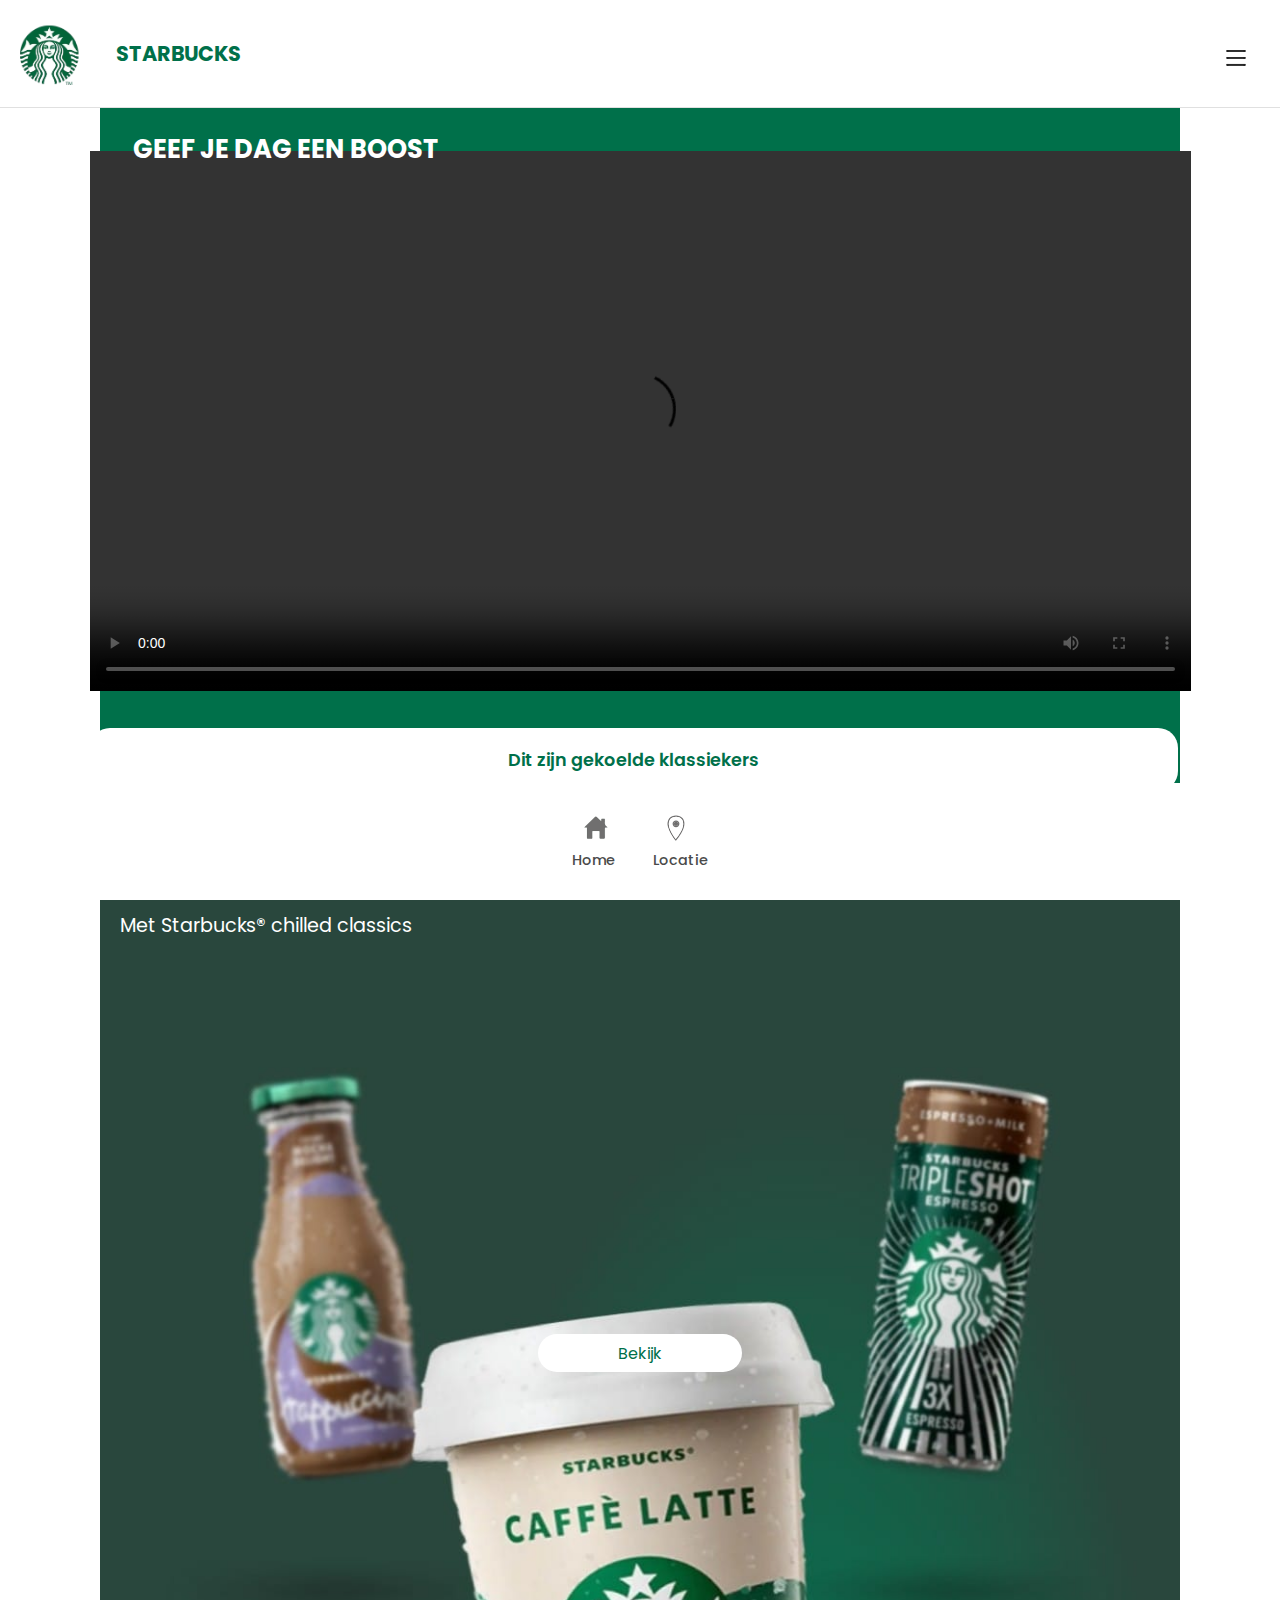
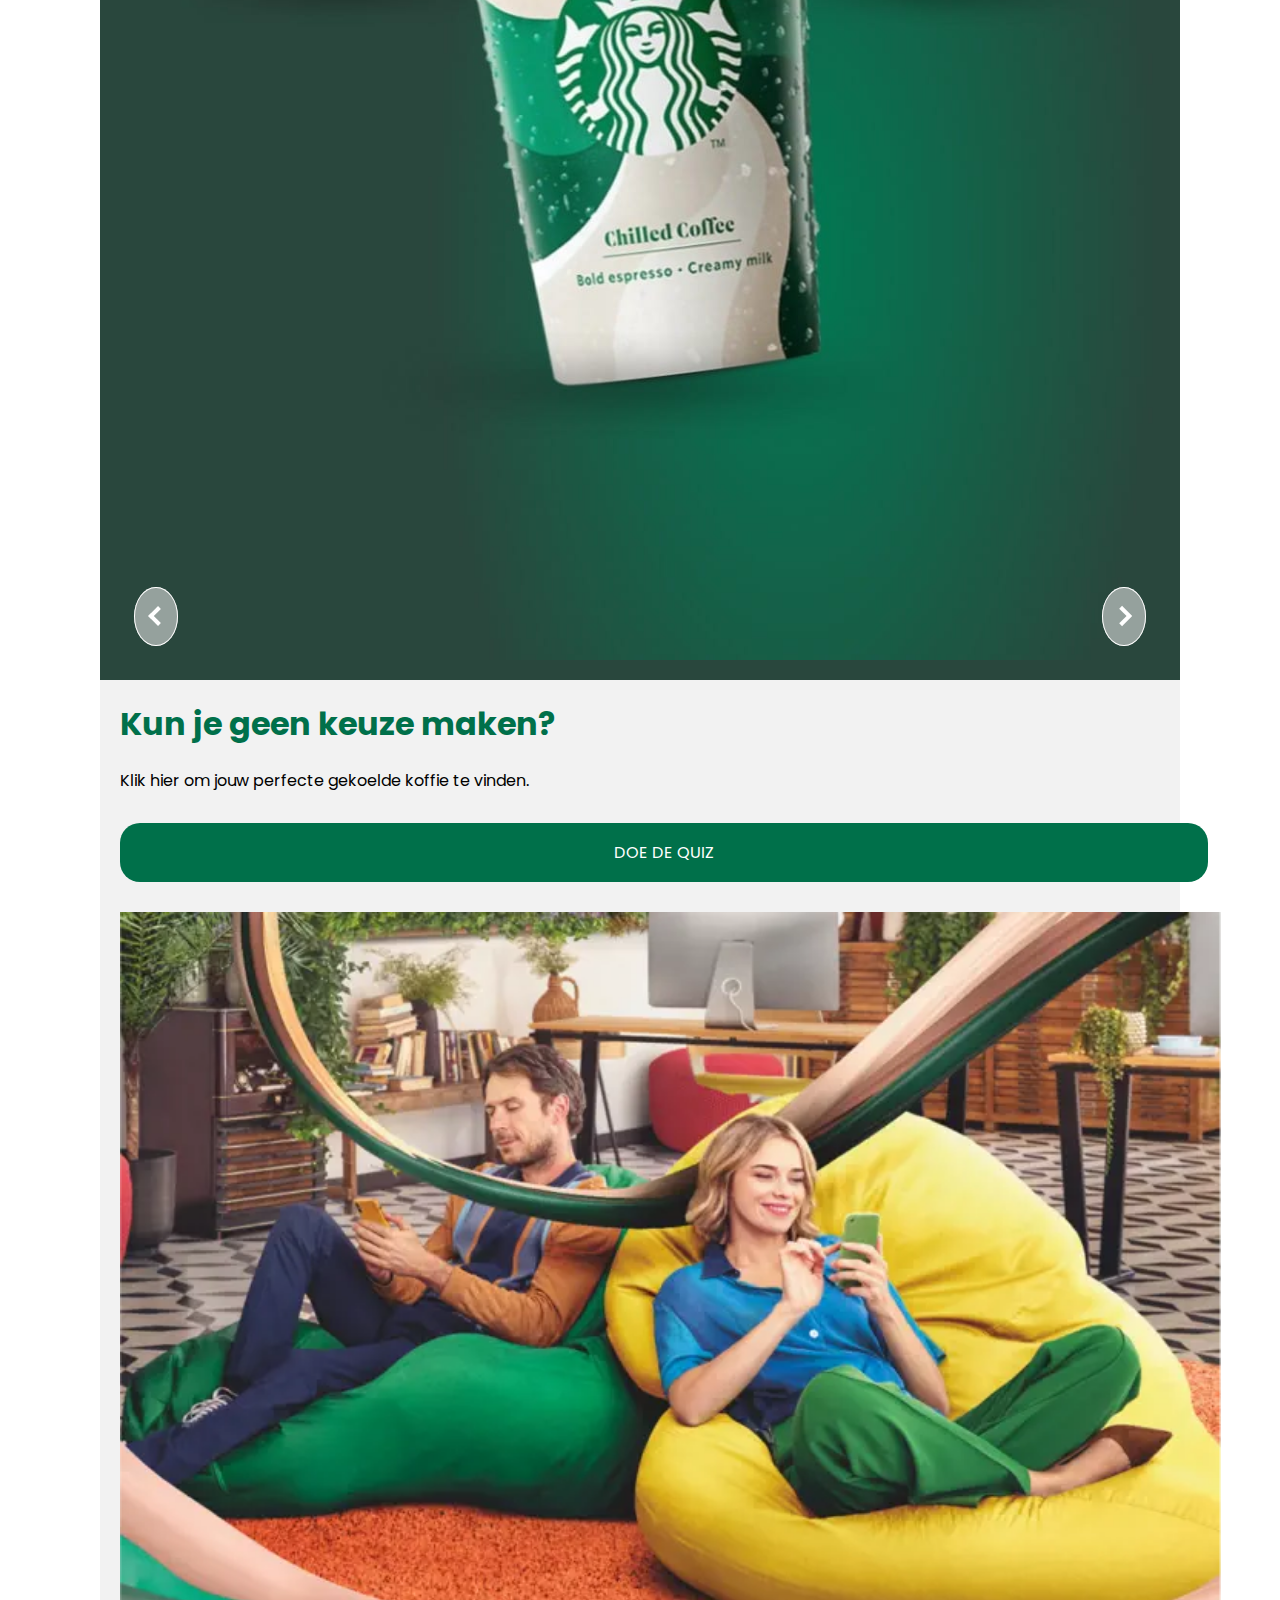
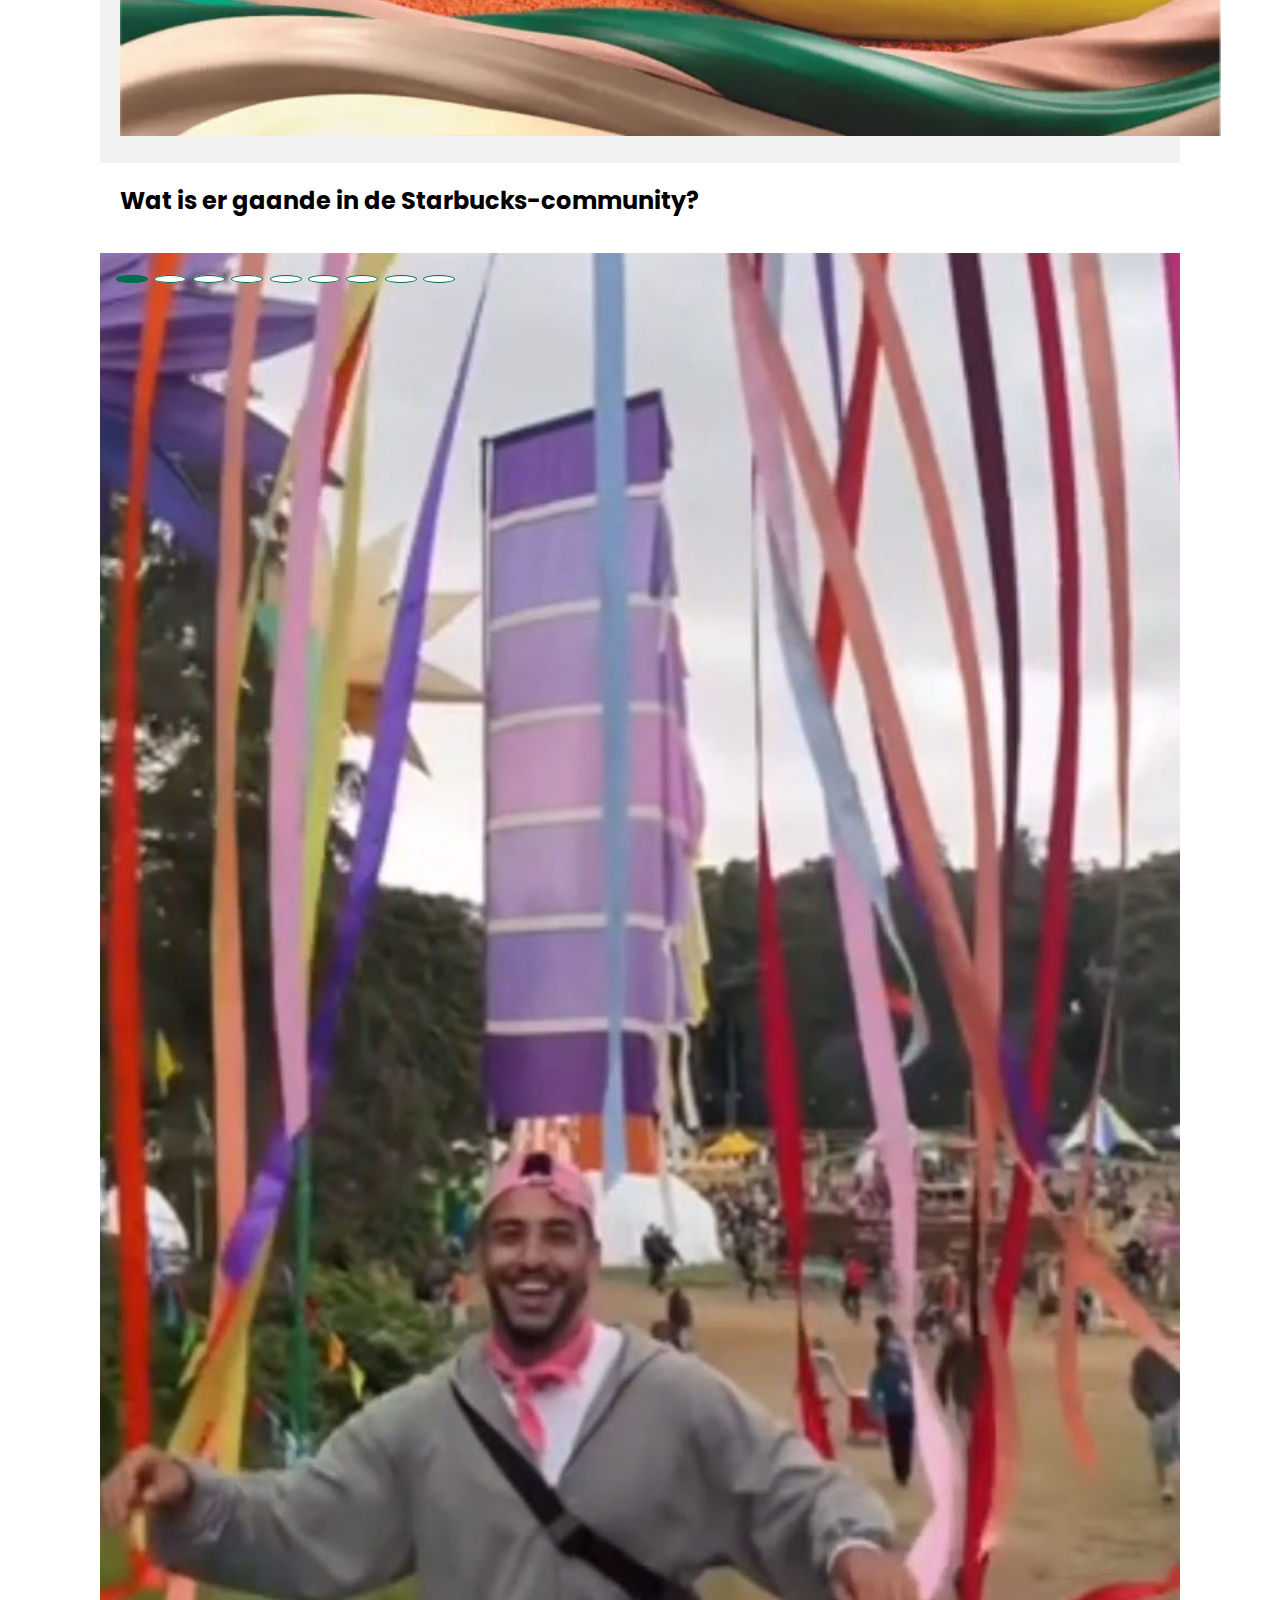
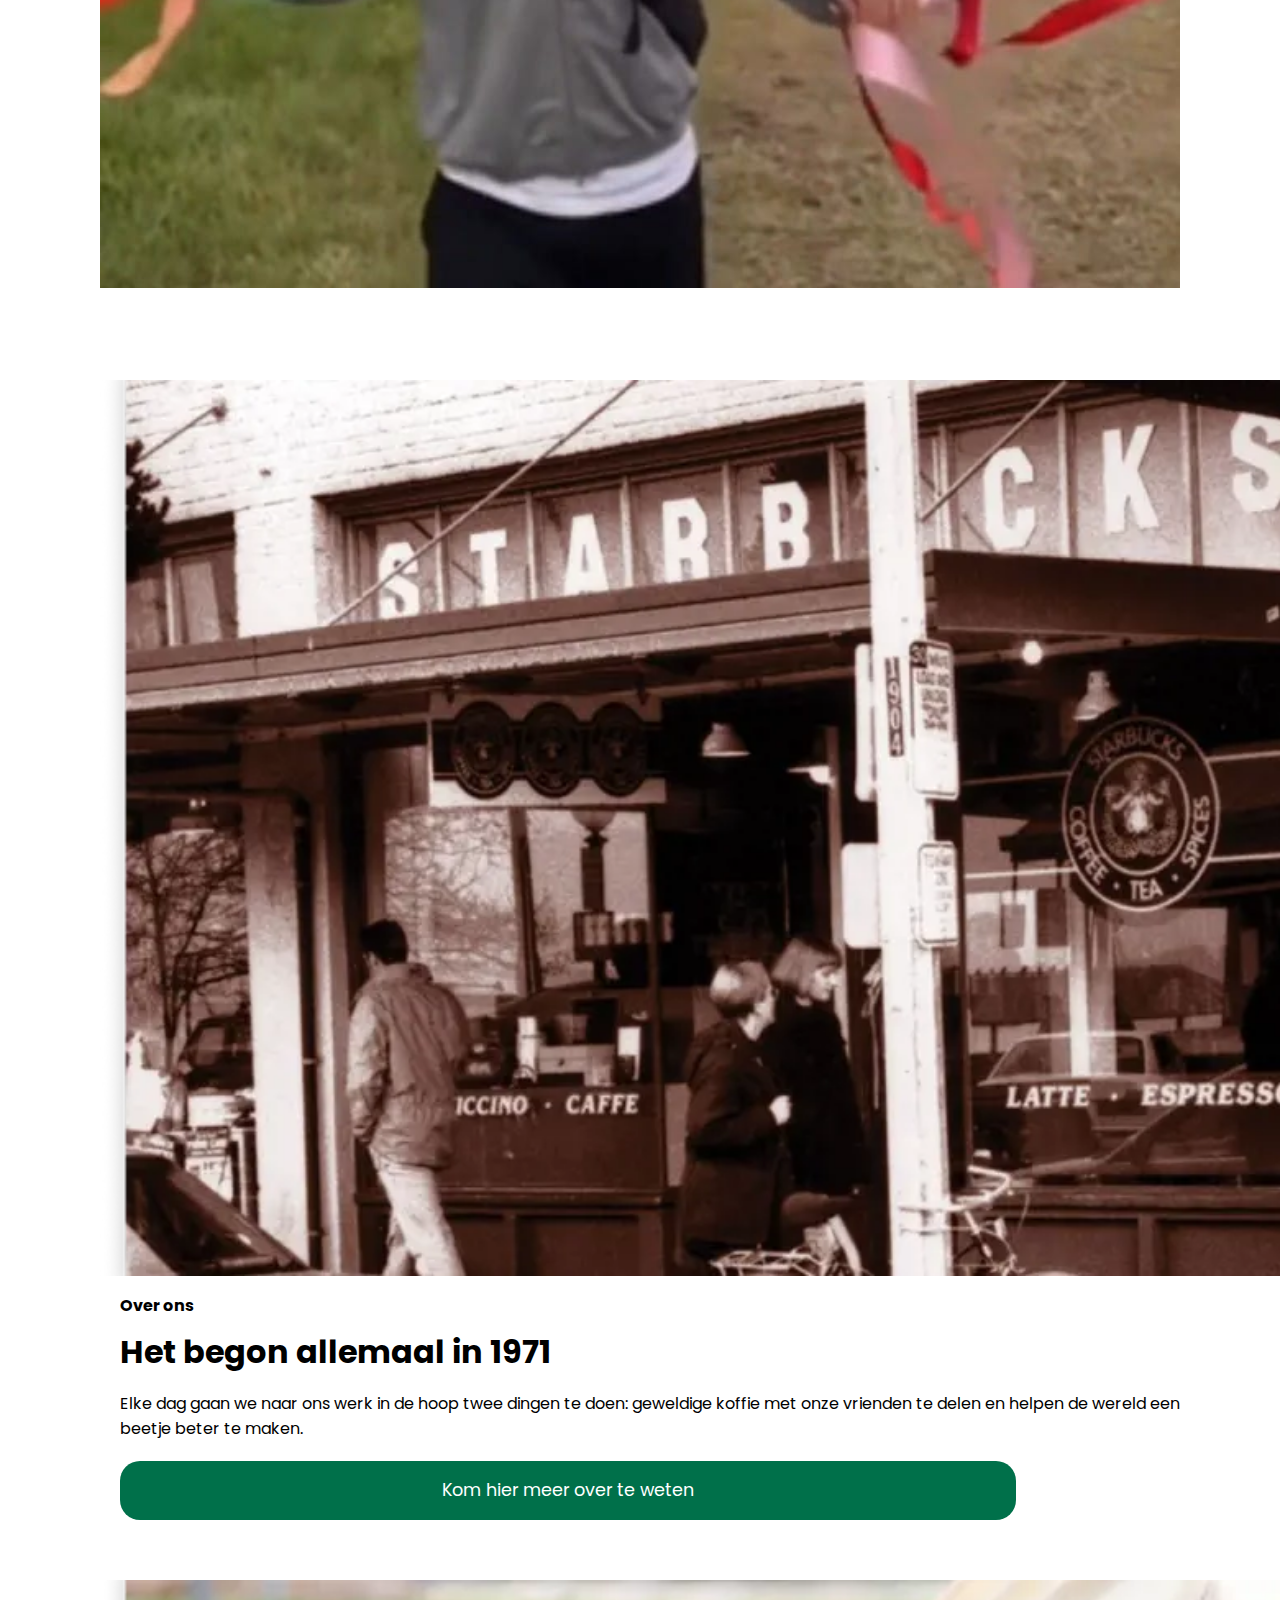
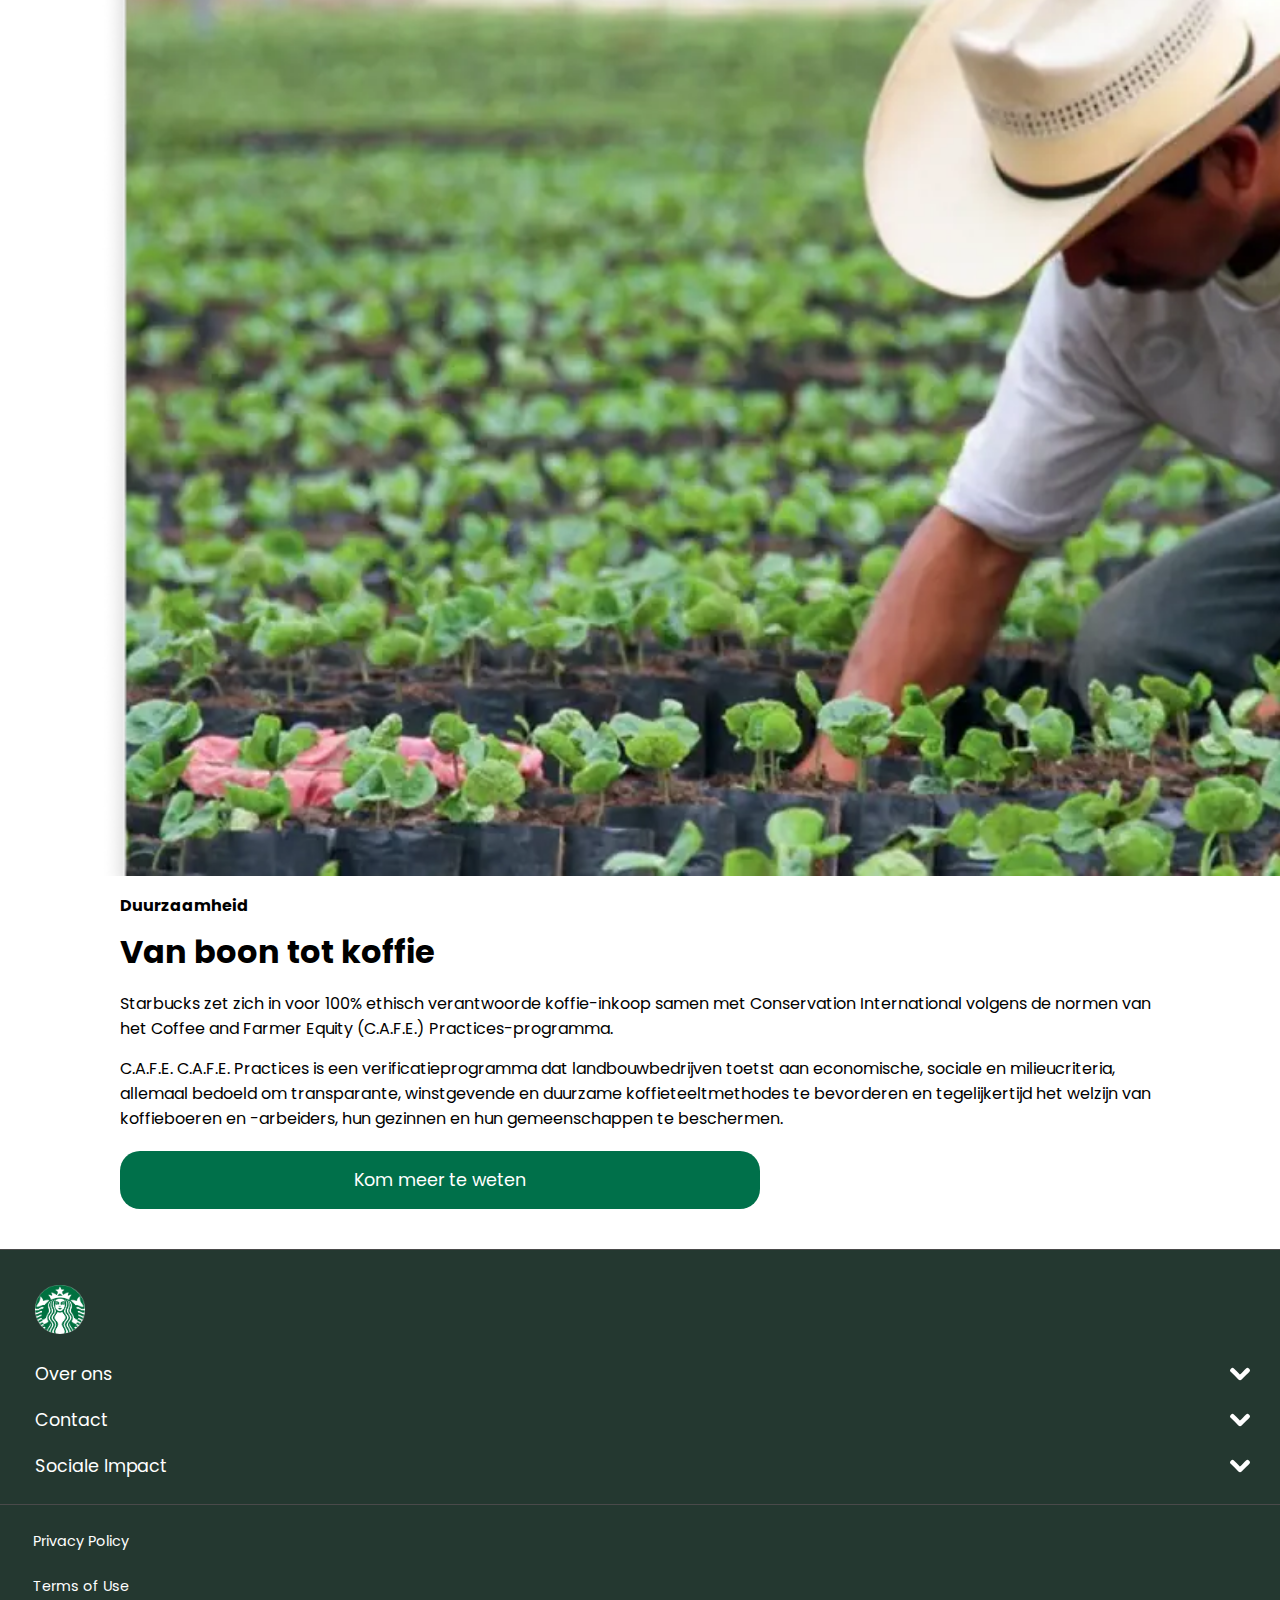
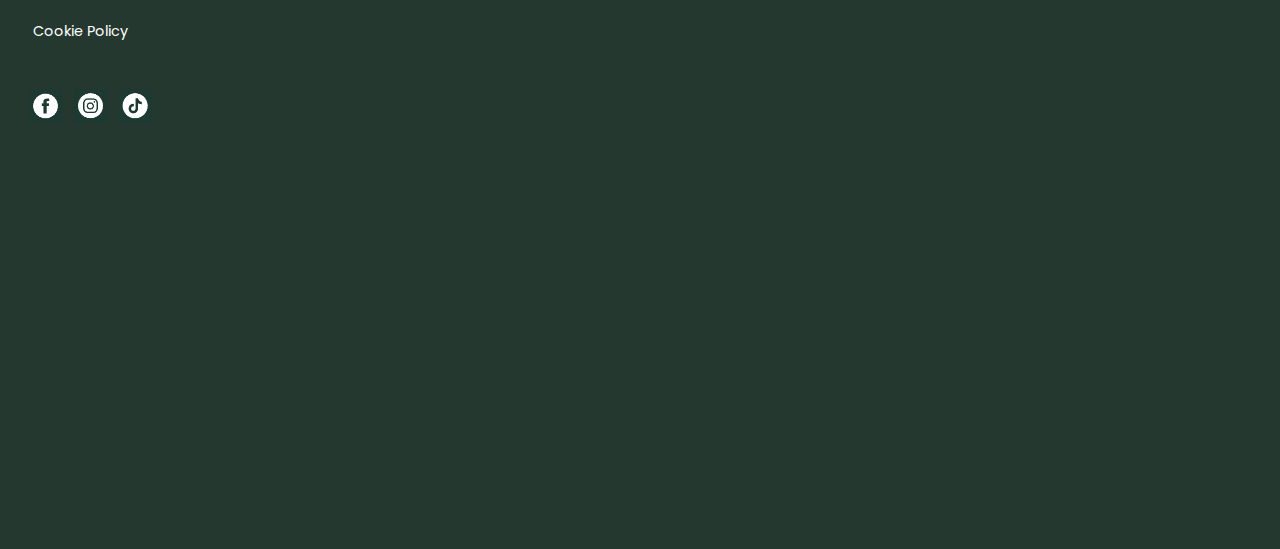
==== commit d27d465e: "responsive gemaakt" ====
--- a/ready_to_drink.html
+++ b/ready_to_drink.html
@@ -19,19 +19,17 @@
 		<header data-page="pagina2">
 			<a href="index.html"><img src="images/logo.svg" alt="Dit is een afbeelding van het logo van Starbucks."></a>
 			<h1>Starbucks</h1>
-			<button aria-hidden="true"><img src="images/afbeelding_hamburger-menu.png" alt=""></button>
-
+			<button aria-hidden="true"><img class="toggleAfbeelding" src="images/afbeelding_hamburger-menu.png" alt=""></button>
+			
 			<nav>
-				<button aria-hidden="true">
-					<img src="images/afbeelding_menu_sluiten.png" alt="">
-				</button>
-
 				<ul class="menu_onderdeel_1">
 					<li class="doorklik_nav">
 						<a href="#">Onze producten ></a>
 						<ul class="menu2">
-							<button aria-hidden="true"><img src="images/afbeelding_menu_sluiten.png" alt=""></button>
-							<li>Kaas</li>
+							<li><button>Terug</button></li>
+							<li>Starbucks Chilled Classics</li>
+							<li>Starbucks Frappuccino Drink</li>
+							<li>Starbucks Tripleshot Espresso</li>
 						</ul>
 					</li>
 					<li><a href="#">Dit is cool ></a></li>
@@ -77,31 +75,32 @@
 			  
 			<section id="bolletjesAndArrowKeys" class="caroCarrousel" aria-label="Voorbeeld met bolletjes en pijltjestoetsen" tabIndex="-1">
 				<h2>Wat is er gaande in de Starbucks-community?</h2>  
+
+				<div class="carrousel_bolletjes">
+					<ul>
+					  <li><a href="#element1" aria-label="go to element1"></a></li>
+					  <li><a href="#element2" aria-label="go to element2"></a></li>
+					  <li><a href="#element3" aria-label="go to element3"></a></li>
+					  <li><a href="#element4" aria-label="go to element4"></a></li>
+					  <li><a href="#element5" aria-label="go to element5"></a></li>
+					  <li><a href="#element6" aria-label="go to element6"></a></li>
+					  <li><a href="#element7" aria-label="go to element7"></a></li>
+					  <li><a href="#element8" aria-label="go to element8"></a></li>
+					  <li><a href="#element9" aria-label="go to element9"></a></li>
+					</ul>
+				</div>
+
 				<ul>
-				  <li id="element1"><video src="videos/carrousel_video_1.mp4" alt="kittens"></li>
-				  <li id="element2"><img src="https://assets.codepen.io/274456/carousel-image2.jpg" alt="kittens" /></li>
-				  <li id="element3"><img src="https://assets.codepen.io/274456/carousel-image3.jpg" alt="kittens" /></li>
-				  <li id="element4"><img src="https://assets.codepen.io/274456/carousel-image4.jpg" alt="kittens" /></li>
-				  <li id="element5"><img src="https://assets.codepen.io/274456/carousel-image5.jpg" alt="kittens" /></li>
-				  <li id="element6"><img src="https://assets.codepen.io/274456/carousel-image6.jpg" alt="kittens" /></li>
-				  <li id="element7"><img src="https://assets.codepen.io/274456/carousel-image7.jpg" alt="kittens" /></li>
-				  <li id="element8"><img src="https://assets.codepen.io/274456/carousel-image8.jpg" alt="kittens" /></li>
-				  <li id="element9"><img src="https://assets.codepen.io/274456/carousel-image9.jpg" alt="kittens" /></li>
+					<li id="element1"><img src="images/carrousel2_afbeelding1.jpeg" alt=""></li>
+				  	<li id="element2"><img src="images/carrousel2_afbeelding2.jpeg" alt=""></li>
+				 	<li id="element3"><img src="images/carrousel2_afbeelding3.jpeg" alt=""></li>
+				 	<li id="element4"><img src="images/carrousel2_afbeelding4.jpeg" alt=""></li>
+				  	<li id="element5"><img src="images/carrousel2_afbeelding5.jpeg" alt=""></li>
+				  	<li id="element6"><img src="images/carrousel2_afbeelding6.jpeg" alt=""></li>
+				  	<li id="element7"><img src="images/carrousel2_afbeelding7.jpeg" alt=""></li>
+				 	<li id="element8"><img src="images/carrousel2_afbeelding8.jpeg" alt=""></li>
+				 	<li id="element9"><img src="images/carrousel2_afbeelding9.jpeg" alt=""></li>
 				</ul>
-				
-				<div class="carrousel_bolletjes">
-				  <ul>
-					<li><a href="#element1" aria-label="go to element1"></a></li>
-					<li><a href="#element2" aria-label="go to element2"></a></li>
-					<li><a href="#element3" aria-label="go to element3"></a></li>
-					<li><a href="#element4" aria-label="go to element4"></a></li>
-					<li><a href="#element5" aria-label="go to element5"></a></li>
-					<li><a href="#element6" aria-label="go to element6"></a></li>
-					<li><a href="#element7" aria-label="go to element7"></a></li>
-					<li><a href="#element8" aria-label="go to element8"></a></li>
-					<li><a href="#element9" aria-label="go to element9"></a></li>
-				  </ul>
-				</div>
 			</section>
 
 			<section class="extra_starbucks_kennis">
--- a/styles/style.css
+++ b/styles/style.css
@@ -10,6 +10,10 @@
 	font-family: poppins;
 	margin: 0;
 }  
+
+body.menu-open {
+	overflow: hidden;
+}
 
 summary {
 	display: flex;
@@ -39,16 +43,16 @@
 	height: 12vh;
 	border-bottom: 1px solid #E0E0E0;
 }
-}
 
 header a {
 	color: black;
 }
 
 header img {
-	width: 13vw;
-	height: 13vh;
+	width: 60px;
+    height: 60px;
 	margin: 20px;
+	margin-top: 30px;
 }
 
 header button img {
@@ -84,17 +88,17 @@
 	overflow-y: auto; 
 }
 
-nav button {
-	margin-left: auto;
-	padding-top: 17px;
-}
-
 nav a {
 	text-decoration: none;
+	color: black;
 }
 
 nav ul {
 	list-style: none;
+}
+
+nav details ul {
+	margin-bottom: 20px;
 }
 
 nav.toonMenu {
@@ -124,21 +128,32 @@
 
 .menu_onderdeel_2 {
 	display: flex;
-	flex-direction: row;
 	align-items: center;
 	margin-left: 22px;
 	margin-bottom: 10px;
 	margin-top: 5px;
+
+	position: relative;
 }
 
 .menu_onderdeel_2 img {
-	width: 2em;
-	height: auto;
-	margin: 0;
+	position: absolute; 
+    top: 0; 
+    left: 0;
+    width: 2em;
+    height: auto;
+    margin: 0;
 }
 
 .menu_onderdeel_2 a {
 	margin-left: 7px;
+	padding-left: 35px;
+}
+
+.menu_onderdeel_2 ul button {
+	display: flex;
+	justify-content: flex-start;
+	height: 30px;
 }
 
 .menu_onderdeel_2 summary {
@@ -147,12 +162,18 @@
 	justify-content: space-between;
 	gap: 12em;
 	margin-top: 8px;
+	padding-left: 35px;
+}
+
+.menu2 button {
+	display: flex;
+	justify-content: flex-start;
+	text-decoration: underline;
 }
 
 .huidige_pagina {
 	font-weight: 600;
 }
-
 
 /* ----------------------------------------------------- Pagina 1 - Homepagina ---------------------------------------------------- */
 
@@ -208,8 +229,9 @@
 }
 
 .feestdagen_container img {
-	width: 100vw;
-	height: 30vh;
+	width: 100%;      
+    height: auto;     
+    max-width: 1200px;
 }
 
 .feestdagen_container h2 {
@@ -236,8 +258,9 @@
 }
 
 .groene_container img {
-	width: 90vw;
-	height: 30vh;
+	width: 100%;      
+    height: auto;     
+    max-width: 1200px;
 	border-radius: 10px 10px 0 0;
 }
 
@@ -306,8 +329,9 @@
 }
 
 .grijze_container img {
-	width: 90vw;
-	height: 30vh;
+	width: 100%;      
+    height: auto;     
+    max-width: 1200px;
 	border-radius: 10px 10px 0 0;
 }
 
@@ -655,10 +679,12 @@
 }
 
 /* Einde van de gebruikte site ter inspiratie voor de carrousel */
+
 .extra_starbucks_kennis img {
 	width: 100vw;
 	height: auto;
 	margin-bottom: 10px;
+	margin-top: 20px;
 }
 
 .extra_starbucks_kennis h2 {
@@ -731,43 +757,35 @@
 		--caroCarrouselAccentColor:#1b75b3;
 	  --caroCarrouselShadeColor:#ddd9;
   
-		position: relative;
-	  outline:none;
-	  padding-bottom: 20px;
-	  padding-top: 20px;
-  }
+	position: relative;
+	outline:none;
+	padding-bottom: 20px;
+	padding-top: 20px;
+}
   
 .caroCarrousel h2 {
 	padding-left: 20px;
 }
   
   
-  /************************************/
-  /* de carrousel elementen container */
-  .caroCarrousel > ul {
+
+.caroCarrousel > ul {
 	margin: 0; padding: 0;
 	list-style: none;
-	  display: flex;
-	  
-	  /* handmatig scrollen is mogelijk */
-	  overflow: hidden;
-	  
-	  /* snappen als er gescrolled wordt - andere helft bij li */
+	display: flex;
+	overflow: hidden;
 	scroll-snap-type: inline mandatory;
+	scroll-behavior: smooth;
 	
-	  /* smooth als met js gescrolled wordt */
-	  scroll-behavior: smooth;
-	
-	/* scrollbar zoveel mogelijk verbergen */
-	-webkit-overflow-scrolling: touch; /* voor iOS*/
-	-ms-overflow-style: none; /* voor IE */
-	  scrollbar-width: none; /* voor firefox */
-  }
-  
-  .caroCarrousel > ul::-webkit-scrollbar {
+	-webkit-overflow-scrolling: touch;
+	-ms-overflow-style: none; 
+	scrollbar-width: none;
+}
+  
+.caroCarrousel > ul::-webkit-scrollbar {
 	/* scrollbar zoveel mogelijk verbergen */
 	display: none; /* voor chrome, safari en edge*/
-  }
+}
   
   
   /**************************/
@@ -778,16 +796,18 @@
 	/* snappen als er gescrolled wordt - andere helft bij ul */
 	  scroll-snap-align:center;
   }
+
+.caroCarrousel > ul li > img {
+	display: block;
+	width: 100%;
+	height: auto;
+	margin-top: 35px;
+}
   
   
   /**********************************/
   /* de carrousel elementen content */
   
-  /* de stijlen voor jouw content hier */
-  .caroCarrousel > ul li > video {
-	display: block;
-	width: 100%;
-  }
   
   
   /****************/
@@ -795,24 +815,21 @@
   /****************/
   
   /* de bolletjes container */
-  .carrousel_bolletjes ul {
+.carrousel_bolletjes ul {
 	position: absolute;
-	  left: 2em; right: 2em;
-	  bottom: 0;
-	  margin: 0;
-	padding: 0 0 .5em;
+	left: 0; 
+	right: 0;
+	top: 6em;
 	list-style: none;
-	  
-	  display: flex;
-  /* 	flex-wrap:wrap; */
-	justify-content: center;
+	padding: 1em;
+	display: flex;
 	gap:.4em;
   }
   
   /* een bolletje container */
   .carrousel_bolletjes li {
-	  flex-basis: 1.2em;
-	  aspect-ratio: 1/1;
+	  flex-basis: 2em;
+	  height: 0.5em;
   }
   
   /* de bolletjes */
@@ -822,8 +839,8 @@
 	height:100%;
 	
 	text-decoration: none;
-	  color: var(--caroCarrouselMainColor);
-	background-color: var(--caroCarrouselShadeColor);
+	  color: var(--primaireKleur);
+	background-color: var(--secundaireKleur);
 	  border-radius: 50%;
 	outline: none;
 	  box-shadow: inset 0 0 0 1px currentColor;
@@ -833,7 +850,7 @@
   
   .carrousel_bolletjes a:hover,
   .carrousel_bolletjes a:focus {
-	color: var(--caroCarrouselAccentColor);
+	color: var(--primaireKleur);
   }
   
   .carrousel_bolletjes a.current {
@@ -859,4 +876,69 @@
 
 .openTweedeMenu {
 	translate: 0% 0%;
+}
+
+.inleiding_feest_wrapper,
+.container_wrapper {
+	display: flex;
+	flex-direction: column;
+}
+
+
+/* Media Queries */
+
+@media screen and (min-width: 470px) {
+	.groene_container, 
+	.grijze_container {
+		height: 500px;
+	}
+}
+
+@media screen and (min-width: 650px) {
+	.groene_container,
+	.grijze_container {
+		height: 550px;
+	}
+}
+
+@media screen and (min-width: 750px) {
+	.inleiding_feest_wrapper,
+	.container_wrapper {
+		flex-direction: row;
+		justify-content: space-between;
+		margin: 20px;
+	}
+
+	.groene_container, 
+	.grijze_container {
+		flex: 1;
+		margin: 0 10px;
+		max-height: 500px;
+	}
+
+	.inleiding a,
+	.groene_container a,
+	.grijze_container a {
+		max-width: 90%;
+	}
+
+	.inleiding {
+		width: 50%;
+		min-height: 35vh;
+	}
+	
+	.grijze_container article {
+		width: 100%;
+	}
+
+	.groene_container:last-of-type {
+		height: 25em;
+	}
+}
+
+@media screen and (min-width: 1000px) {
+	main {
+		padding-left: 100px;
+		padding-right: 100px;
+	}
 }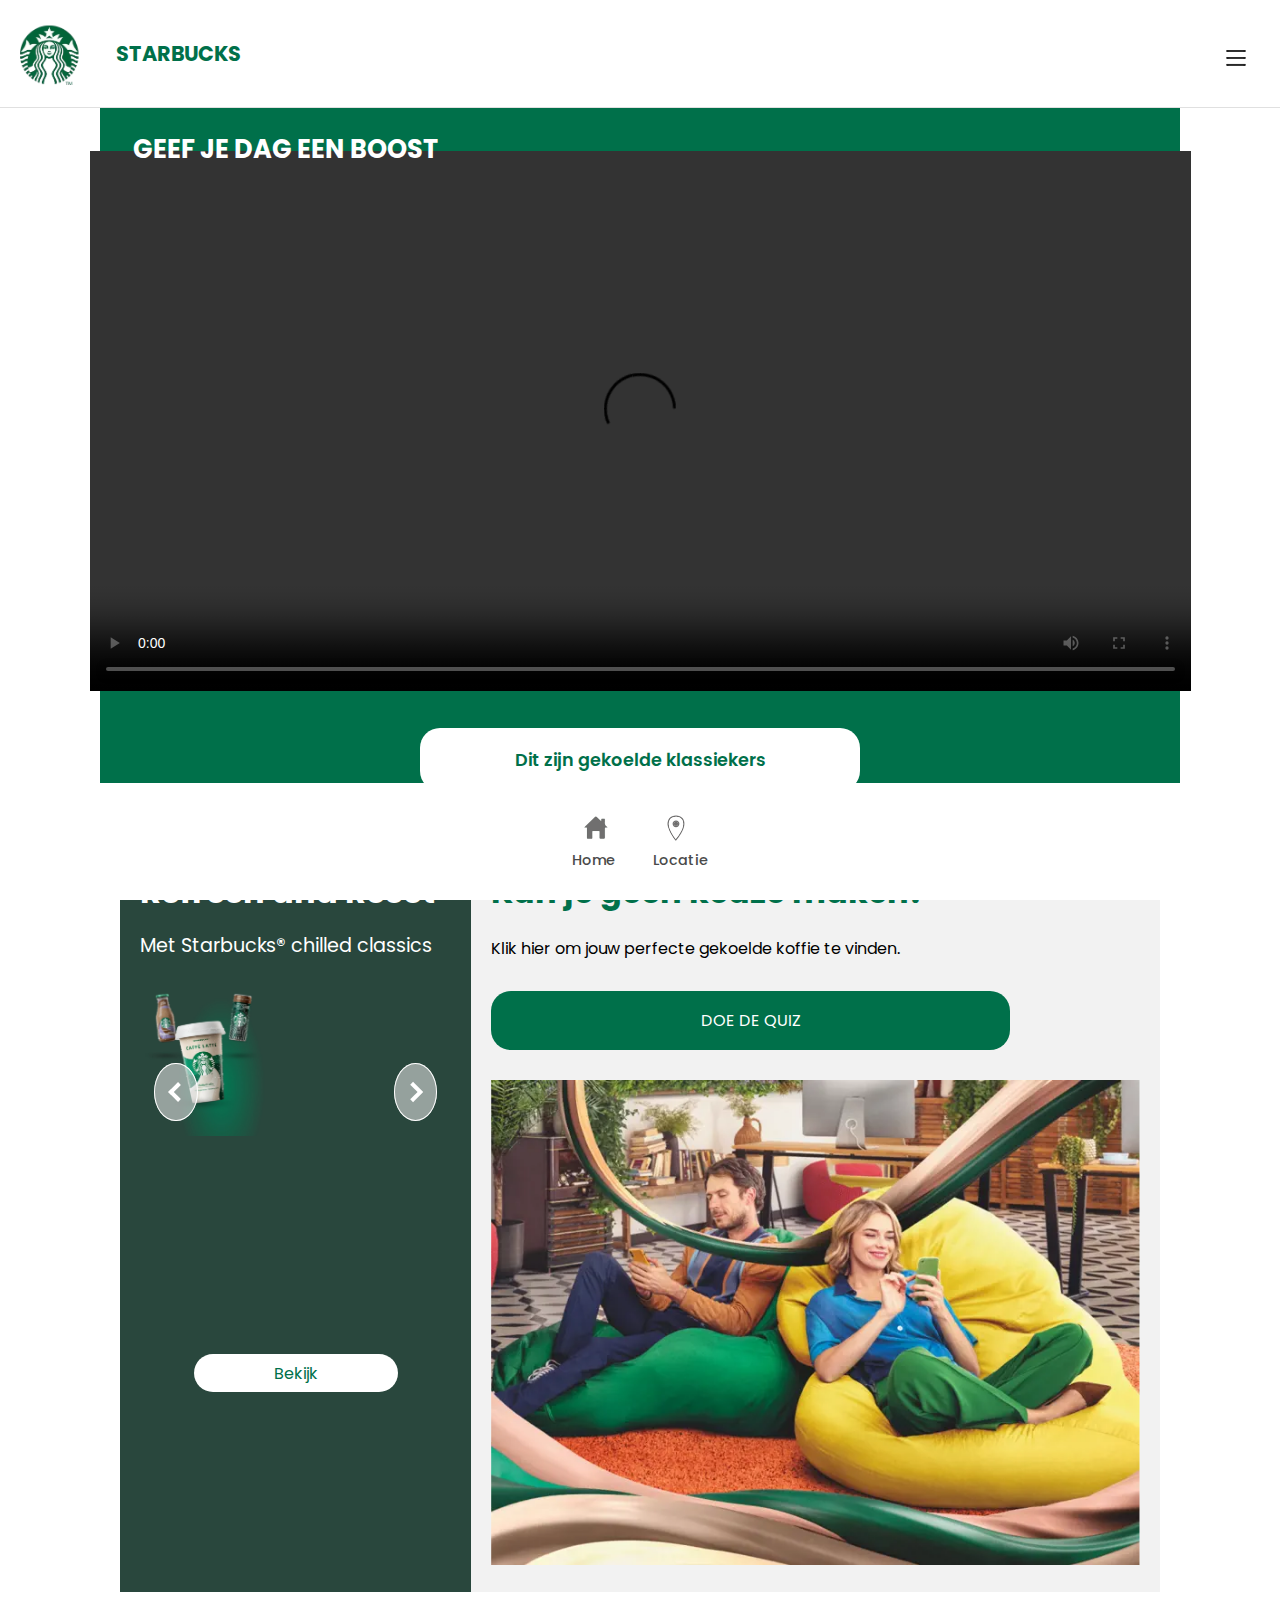
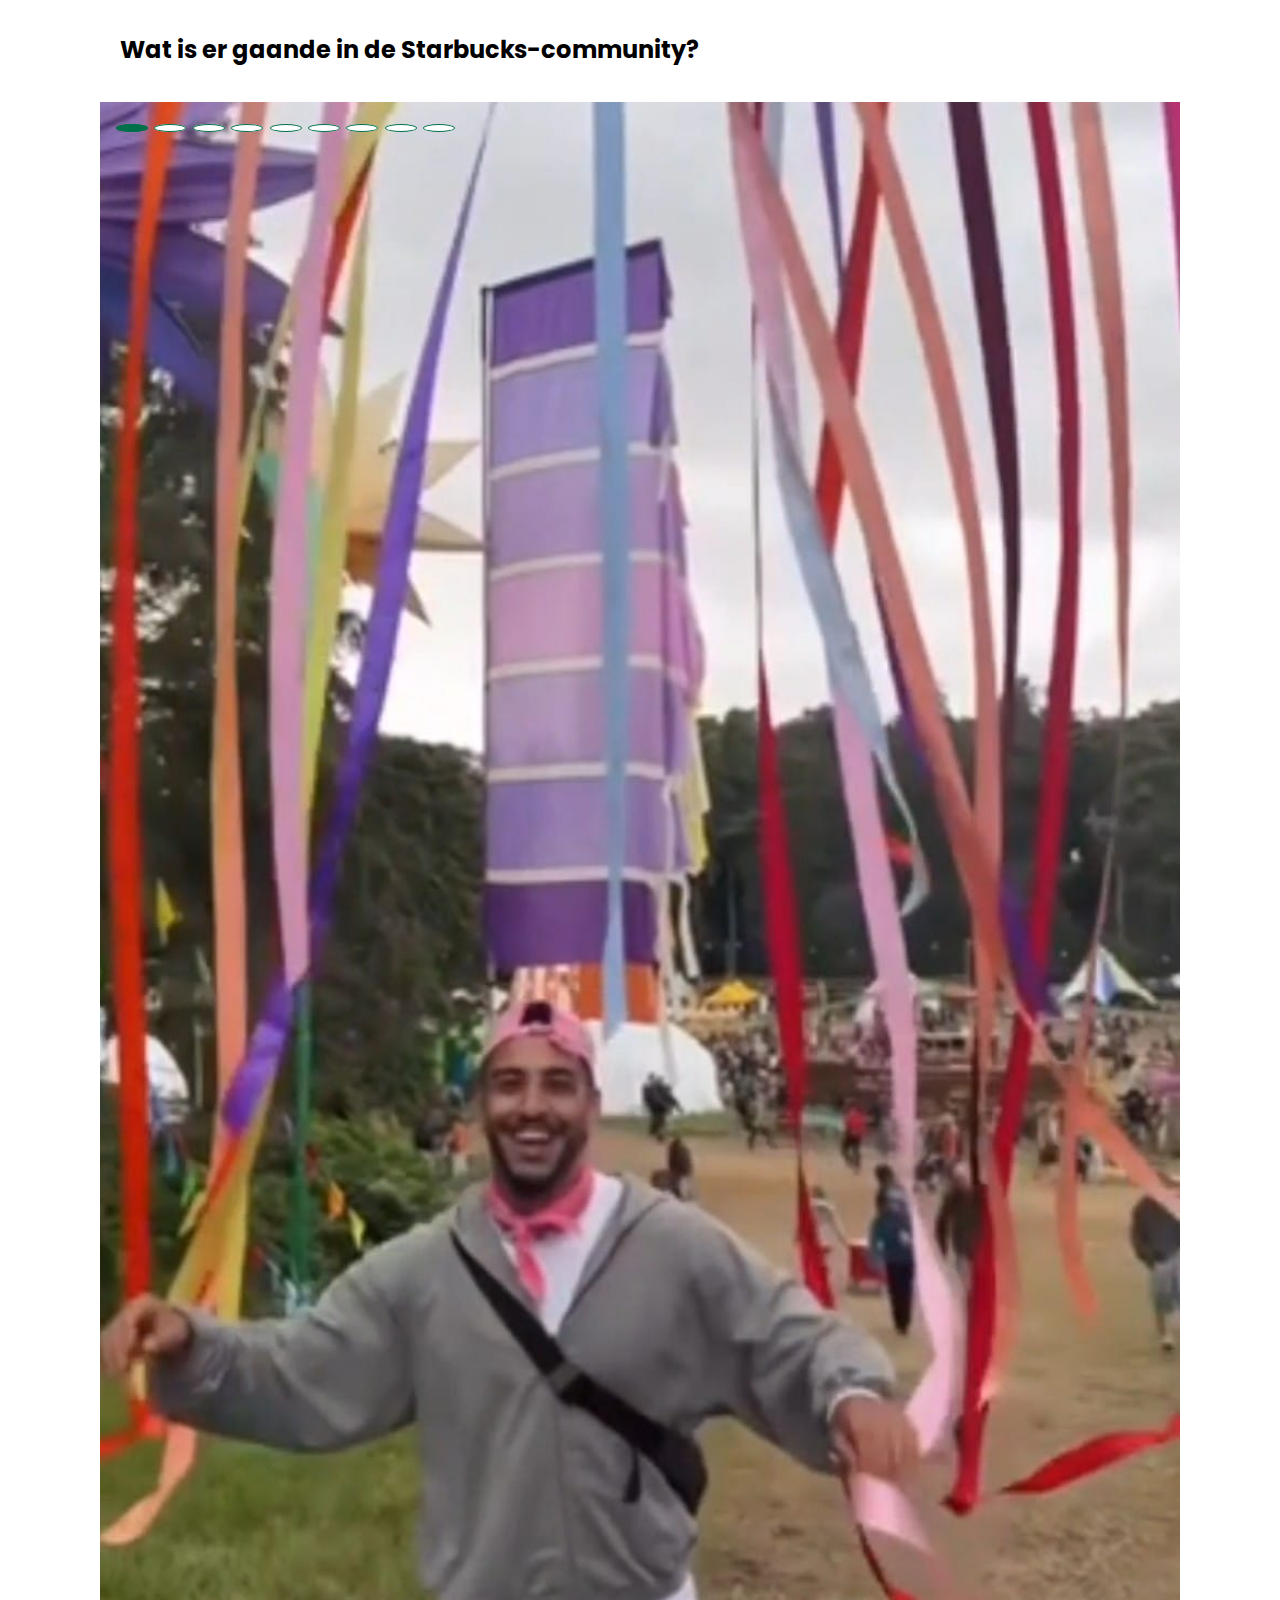
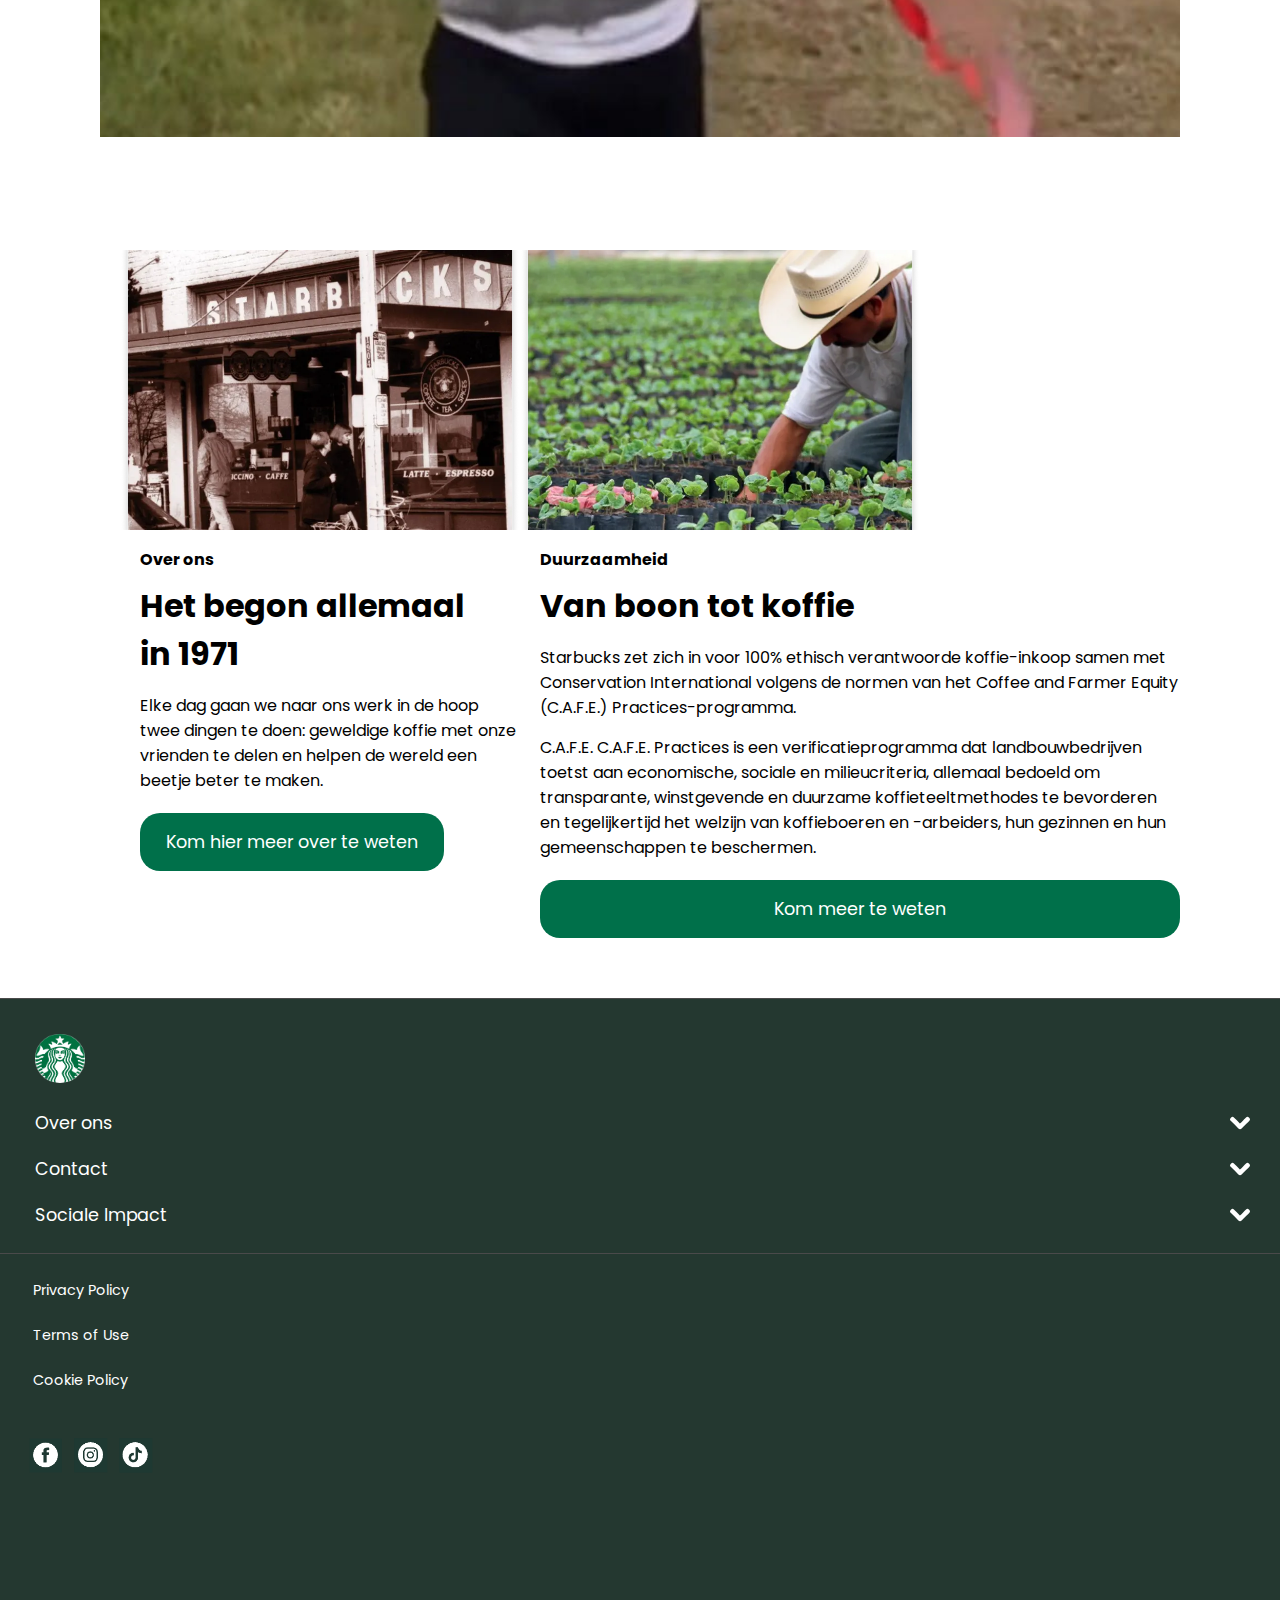
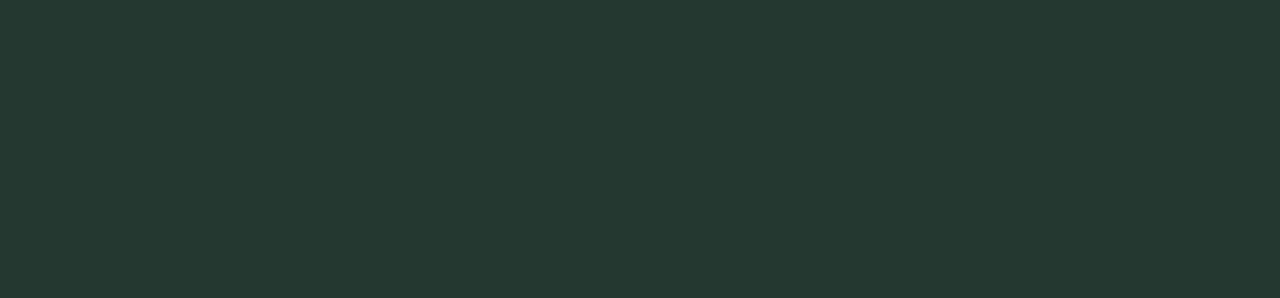
==== commit 9f4fce3c: "aanpassingen gedaan" ====
--- a/ready_to_drink.html
+++ b/ready_to_drink.html
@@ -47,30 +47,32 @@
 				<a id="aanpasbare_linktekst" href="#">Dit zijn gekoelde klassiekers</a>
 			</section>
 
-			<section class="drankjes_overzicht">
-				<h2>Refresh and Reset</h2>
-				<p>Met Starbucks® chilled classics</p>
-				   
-				<div id="carrousel1" class="carrousel" aria-label="Voorbeeld met links/rechts-buttons" tabIndex="-1">
-					<ul>
-					  <li id="element1"><img src="images/afbeelding_drank1.jpeg" alt="kittens" /></li>
-					  <li id="element2"><img src="images/afbeelding_drank2.jpeg" alt="kittens" /></li>
-					  <li id="element3"><img src="images/afbeelding_drank3.jpeg" alt="kittens" /></li>
-					</ul>
-					
-					<button class="previous" aria-label="Naar het element aan de linkerkant"></button>
-					<a id="bekijkKnop" href="#">Bekijk</a>
-					<button class="next" aria-label="Naar het element aan de rechterkant"></button>
-
-				</div>
-			</section>
-
-			<section class="quiz">
-				<h2>Kun je geen keuze maken?</h2>
-				<p>Klik hier om jouw perfecte gekoelde koffie te vinden.</p>
-				<a href="#">Doe de quiz</a>
-				<img src="images/afbeelding_quiz.webp" alt="">
-			</section>
+			<div class="drankjes_quiz_wrapper">
+				<section class="drankjes_overzicht">
+					<h2>Refresh and Reset</h2>
+					<p>Met Starbucks® chilled classics</p>
+					   
+					<div id="carrousel1" class="carrousel" aria-label="Voorbeeld met links/rechts-buttons" tabIndex="-1">
+						<ul>
+						  <li id="element1"><img src="images/afbeelding_drank1.jpeg" alt="kittens" /></li>
+						  <li id="element2"><img src="images/afbeelding_drank2.jpeg" alt="kittens" /></li>
+						  <li id="element3"><img src="images/afbeelding_drank3.jpeg" alt="kittens" /></li>
+						</ul>
+						
+						<button class="previous" aria-label="Naar het element aan de linkerkant"></button>
+						<a id="bekijkKnop" href="#">Bekijk</a>
+						<button class="next" aria-label="Naar het element aan de rechterkant"></button>
+	
+					</div>
+				</section>
+	
+				<section class="quiz">
+					<h2>Kun je geen keuze maken?</h2>
+					<p>Klik hier om jouw perfecte gekoelde koffie te vinden.</p>
+					<a href="#">Doe de quiz</a>
+					<img src="images/afbeelding_quiz.webp" alt="">
+				</section>
+			</div>
 			  
 			  
 			<section id="bolletjesAndArrowKeys" class="caroCarrousel" aria-label="Voorbeeld met bolletjes en pijltjestoetsen" tabIndex="-1">
@@ -103,22 +105,24 @@
 				</ul>
 			</section>
 
-			<section class="extra_starbucks_kennis">
-				<img src="images/afbeelding_over_ons.webp" alt="">
-				<h2>Over ons</h2>
-				<h3>Het begon allemaal in 1971</h3>
-				<p>Elke dag gaan we naar ons werk in de hoop twee dingen te doen: geweldige koffie met onze vrienden te delen en helpen de wereld een beetje beter te maken.</p>
-				<a href="#">Kom hier meer over te weten</a>
-			</section>
-	
-			<section class="extra_starbucks_kennis">
-				<img src="images/afbeelding_duurzaamheid.webp" alt="">
-				<h2>Duurzaamheid</h2>
-				<h3>Van boon tot koffie</h3>
-				<p> Starbucks zet zich in voor 100% ethisch verantwoorde koffie-inkoop samen met Conservation International volgens de normen van het Coffee and Farmer Equity (C.A.F.E.) Practices-programma.</p>
-				<p> C.A.F.E. C.A.F.E. Practices is een verificatieprogramma dat landbouwbedrijven toetst aan economische, sociale en milieucriteria, allemaal bedoeld om transparante, winstgevende en duurzame koffieteeltmethodes te bevorderen en tegelijkertijd het welzijn van koffieboeren en -arbeiders, hun gezinnen en hun gemeenschappen te beschermen.</p>	
-				<a href="#">Kom meer te weten</a>
-			</section>
+			<div class="kennis_wrapper">
+				<section class="extra_starbucks_kennis">
+					<img src="images/afbeelding_over_ons.webp" alt="">
+					<h2>Over ons</h2>
+					<h3>Het begon allemaal in 1971</h3>
+					<p>Elke dag gaan we naar ons werk in de hoop twee dingen te doen: geweldige koffie met onze vrienden te delen en helpen de wereld een beetje beter te maken.</p>
+					<a href="#">Kom hier meer over te weten</a>
+				</section>
+		
+				<section class="extra_starbucks_kennis">
+					<img src="images/afbeelding_duurzaamheid.webp" alt="">
+					<h2>Duurzaamheid</h2>
+					<h3>Van boon tot koffie</h3>
+					<p> Starbucks zet zich in voor 100% ethisch verantwoorde koffie-inkoop samen met Conservation International volgens de normen van het Coffee and Farmer Equity (C.A.F.E.) Practices-programma.</p>
+					<p> C.A.F.E. C.A.F.E. Practices is een verificatieprogramma dat landbouwbedrijven toetst aan economische, sociale en milieucriteria, allemaal bedoeld om transparante, winstgevende en duurzame koffieteeltmethodes te bevorderen en tegelijkertijd het welzijn van koffieboeren en -arbeiders, hun gezinnen en hun gemeenschappen te beschermen.</p>	
+					<a href="#">Kom meer te weten</a>
+				</section>
+			</div>
 		</main>
 
 		<footer>
--- a/styles/style.css
+++ b/styles/style.css
@@ -181,7 +181,7 @@
 .inleiding {
 	background-color: var(--primaireKleur, green);
 	width: 100vw;
-	height: 25vh;
+	height: auto;
 
 	display: flex;
 	flex-direction: column;
@@ -884,6 +884,15 @@
 	flex-direction: column;
 }
 
+.drankjes_quiz_wrapper {
+	display: flex;
+	flex-direction: column;
+}
+
+.kennis_wrapper {
+	display: flex;
+	flex-direction: column;
+}
 
 /* Media Queries */
 
@@ -897,15 +906,16 @@
 @media screen and (min-width: 650px) {
 	.groene_container,
 	.grijze_container {
-		height: 550px;
+		height: 600px;
 	}
 }
 
 @media screen and (min-width: 750px) {
 	.inleiding_feest_wrapper,
-	.container_wrapper {
+	.container_wrapper,
+	.drankjes_quiz_wrapper,
+	.kennis_wrapper {
 		flex-direction: row;
-		justify-content: space-between;
 		margin: 20px;
 	}
 
@@ -913,7 +923,7 @@
 	.grijze_container {
 		flex: 1;
 		margin: 0 10px;
-		max-height: 500px;
+		max-height: 800px;
 	}
 
 	.inleiding a,
@@ -924,15 +934,44 @@
 
 	.inleiding {
 		width: 50%;
-		min-height: 35vh;
 	}
 	
 	.grijze_container article {
 		width: 100%;
 	}
 
+	.quiz {
+		width: 100%;
+	}
+
+	.quiz a {
+		width: 80%;
+	}
+
+	.quiz img {
+		width: 100%;
+	}
+
+	.drankjes_overzicht,
+	.extra_starbucks_kennis:first-of-type {
+		width: 50%;
+	}
+
+	.extra_starbucks_kennis a {
+		width: 76%;
+	}
+
+	.extra_starbucks_kennis img {
+		width: 25em;
+	}
+}
+
+@media screen and (min-width: 750) and (max-width:1000) {
 	.groene_container:last-of-type {
 		height: 25em;
+		margin-left: auto;
+		margin-right: auto;
+		margin-bottom: 20px;
 	}
 }
 
@@ -941,4 +980,29 @@
 		padding-left: 100px;
 		padding-right: 100px;
 	}
+
+	main button {
+		max-width: 40%;
+	}
+
+	.groene_container:last-of-type iframe {
+		max-width: 83vw;
+	}
+
+	.groene_container:last-of-type {
+		max-width: 83vw;
+		margin-left: auto;
+		margin-right: auto;
+		margin-bottom: 20px;
+	}
+
+	#aanpasbare_linktekst {
+		max-width: 40%;
+		margin-right: auto;
+		margin-left: auto;
+	}
+
+	.carrousel > ul li > img {
+		width: 40%;
+	}
 }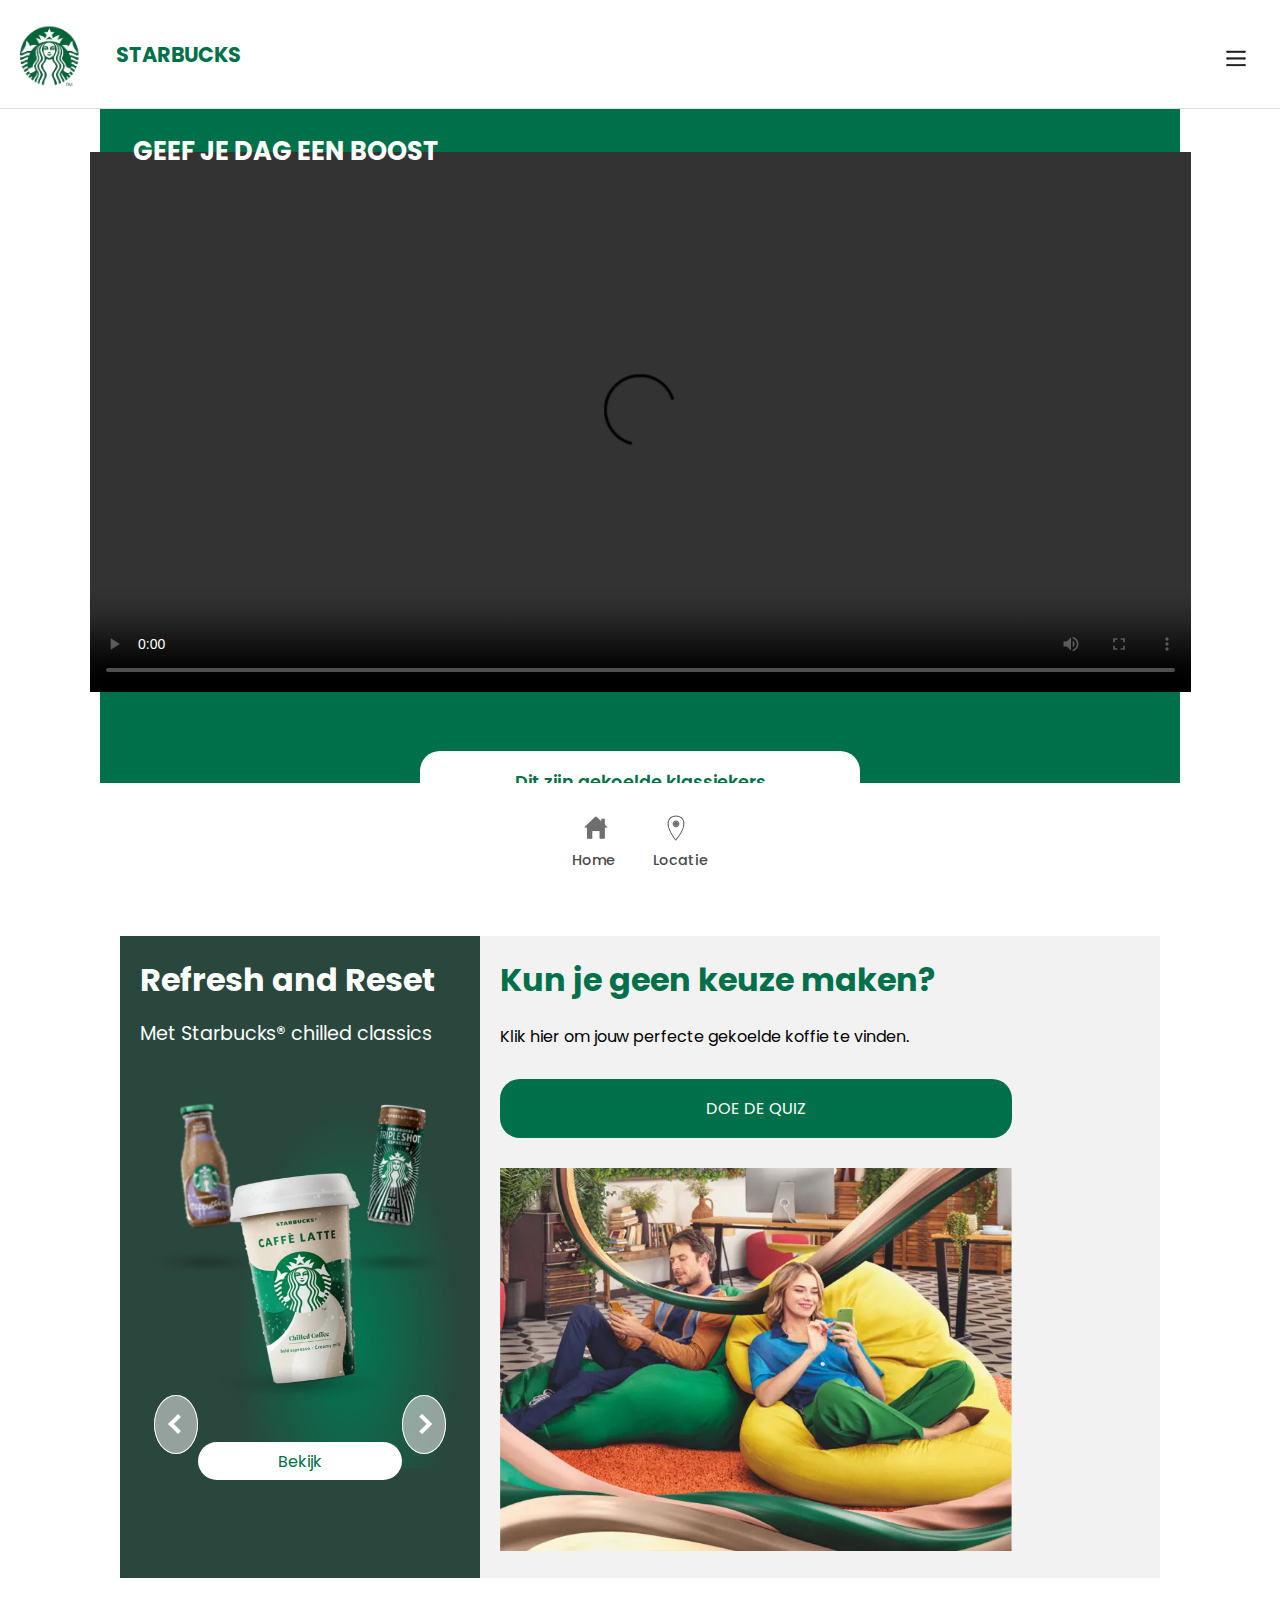
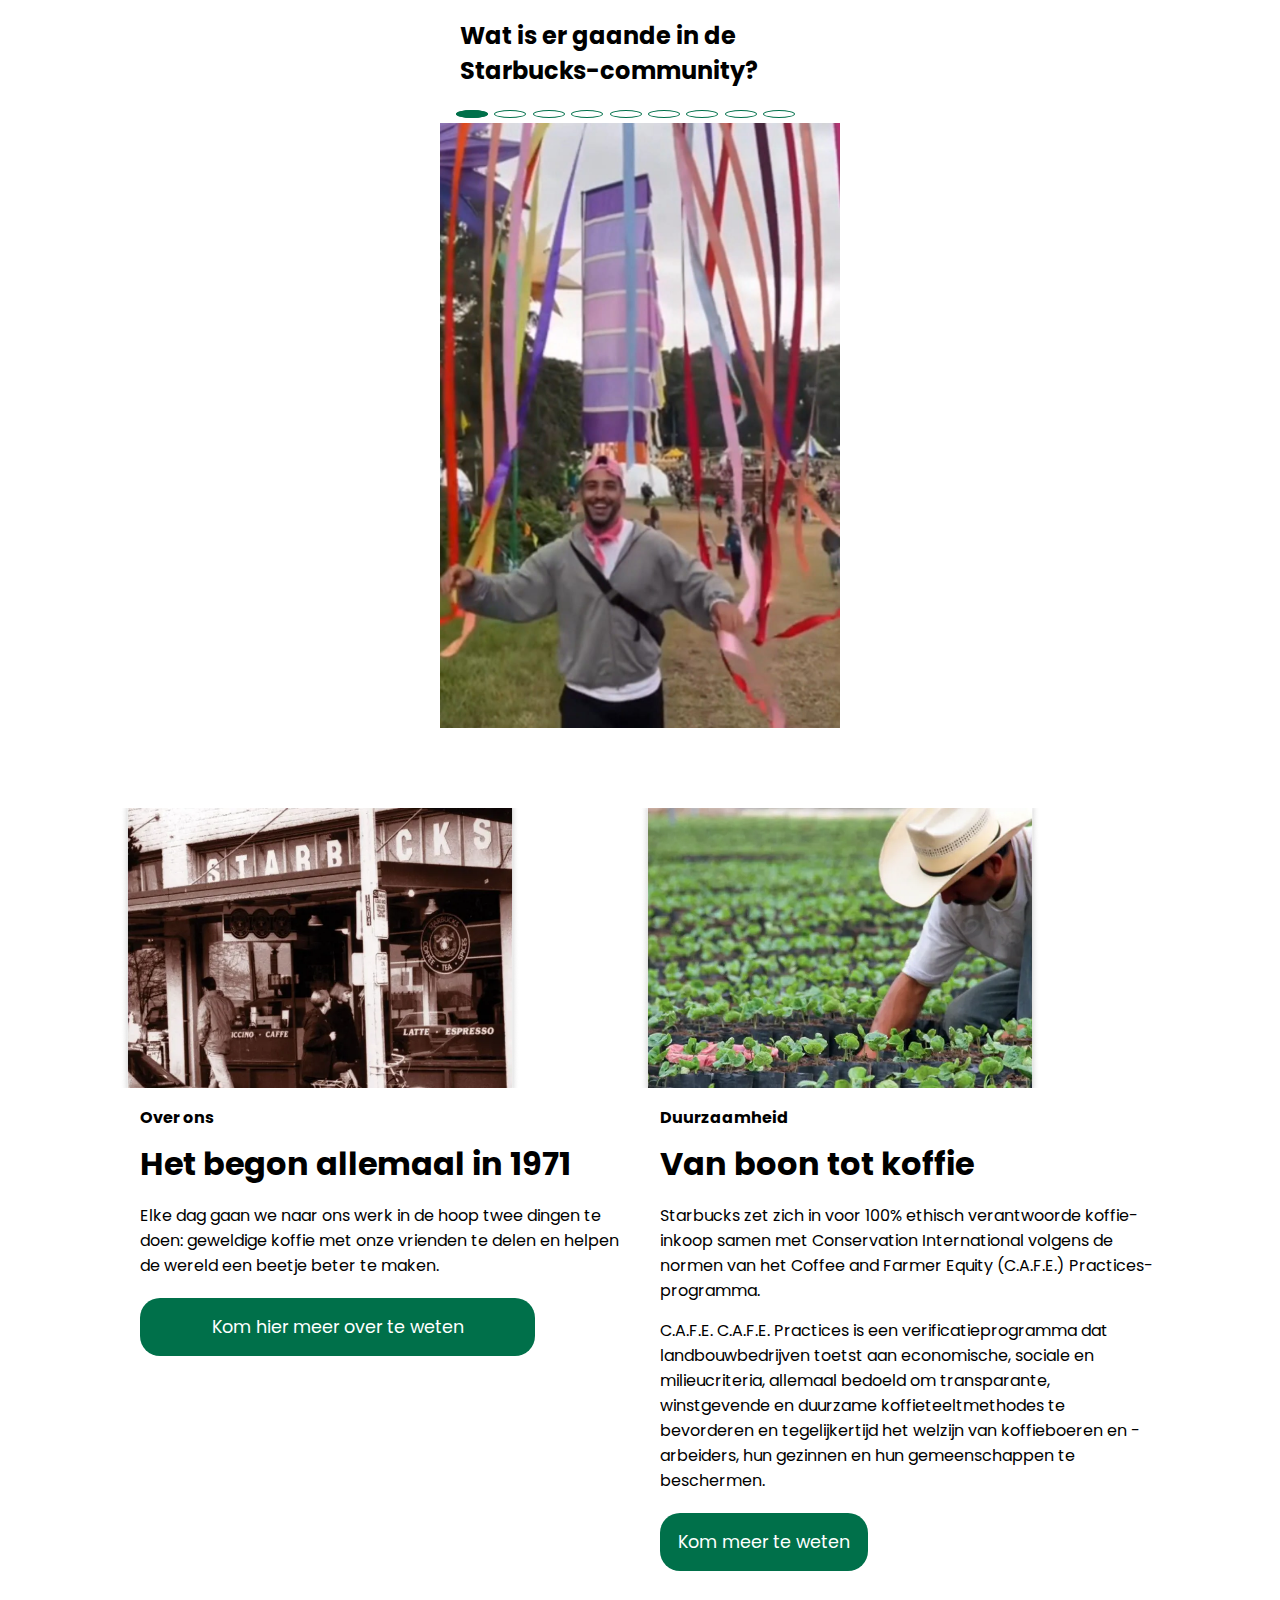
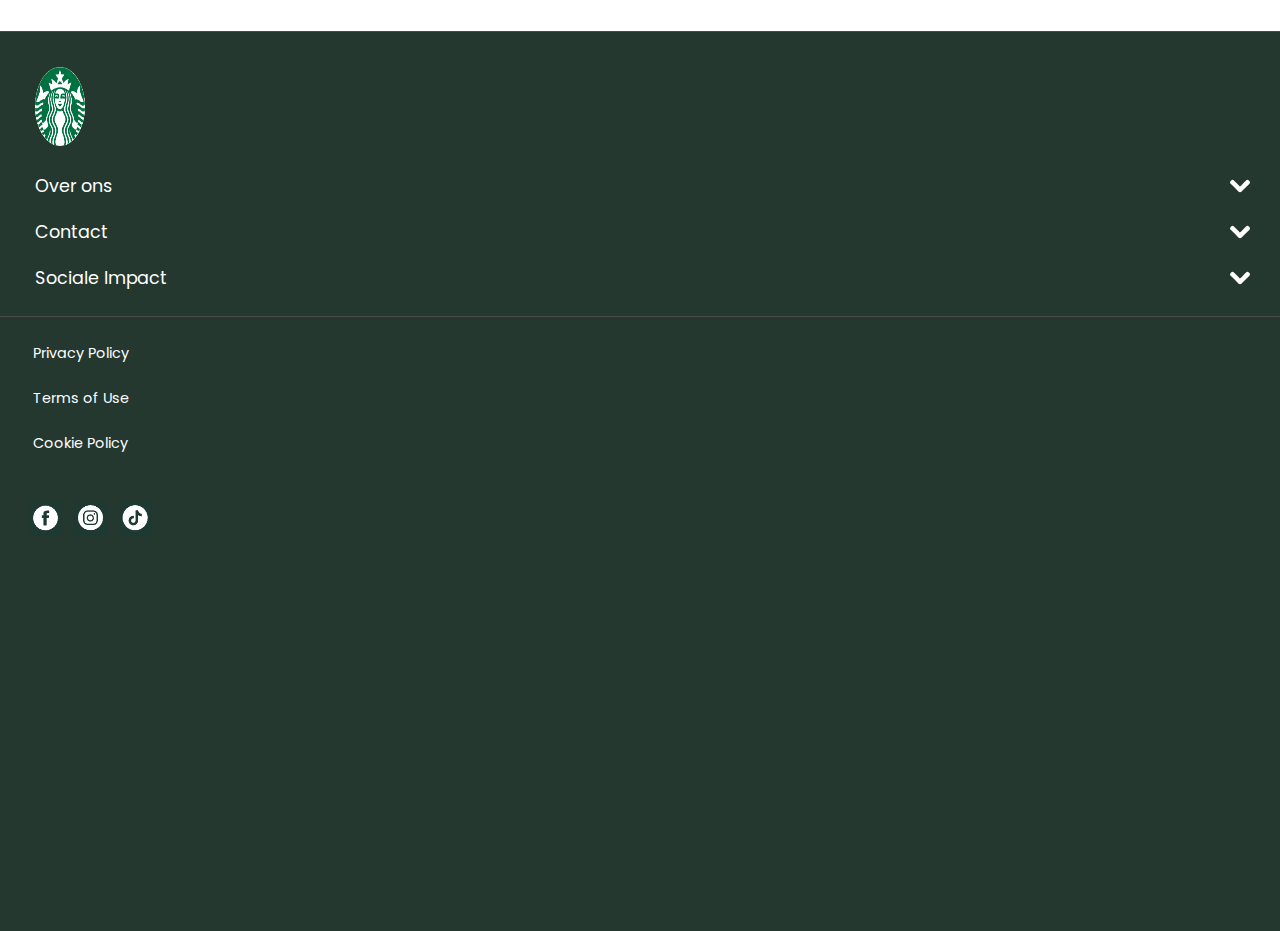
==== commit 9b5dba40: "aanpassingen" ====
--- a/ready_to_drink.html
+++ b/ready_to_drink.html
@@ -52,7 +52,7 @@
 					<h2>Refresh and Reset</h2>
 					<p>Met Starbucks® chilled classics</p>
 					   
-					<div id="carrousel1" class="carrousel" aria-label="Voorbeeld met links/rechts-buttons" tabIndex="-1">
+					<div id="carrousel1" class="carrousel" tabIndex="-1">
 						<ul>
 						  <li id="element1"><img src="images/afbeelding_drank1.jpeg" alt="kittens" /></li>
 						  <li id="element2"><img src="images/afbeelding_drank2.jpeg" alt="kittens" /></li>
@@ -181,6 +181,7 @@
 				</div>
 			</section>
 		</footer>
+		
 		<script src="scripts/script.js"></script> 
 	</body>
 </html>--- a/styles/style.css
+++ b/styles/style.css
@@ -163,6 +163,23 @@
 	gap: 12em;
 	margin-top: 8px;
 	padding-left: 35px;
+}
+
+.menu2 {
+	position: fixed;
+	left: 0;
+	right: 0;
+	bottom: 0;
+	top: 0;
+	translate: -200% 0%;
+	transition: translate .3s;
+	background-color: var(--secundaireKleur);
+	width: 100%;
+	z-index: 30;
+}
+
+.openTweedeMenu {
+	translate: 0% 0%;
 }
 
 .menu2 button {
@@ -726,37 +743,9 @@
 	width: 50vw;
 }
 
-
-/* TEST */
-/********************/
-/* ALGEMENE STIJLEN */
-/********************/
-
-*, *::before, *::after {
-	box-sizing: border-box;
-  }
-  
-  :root {
-	  --maxWidth:32rem;
-  }
-  
-  body {
-	  grid-template-columns: minmax(auto, var(--maxWidth));
-	  justify-content:center;
-  }
-  
-	
-  /******************************/
-  /* DE CAROCARROUSEL CONTAINER */
-  /******************************/
+/* Hieronder wordt de code van de site: https://codepen.io/shooft/pen/abmLPwy gebruikt ter inspiratie voor de carrousel. */
   
   .caroCarrousel {
-	  /* basis waarden die door de hele carrousel gebruikt worden */
-	  /* kun je zelf aanpassen */
-	  --caroCarrouselMainColor:#333;
-		--caroCarrouselAccentColor:#1b75b3;
-	  --caroCarrouselShadeColor:#ddd9;
-  
 	position: relative;
 	outline:none;
 	padding-bottom: 20px;
@@ -767,8 +756,6 @@
 	padding-left: 20px;
 }
   
-  
-
 .caroCarrousel > ul {
 	margin: 0; padding: 0;
 	list-style: none;
@@ -783,19 +770,14 @@
 }
   
 .caroCarrousel > ul::-webkit-scrollbar {
-	/* scrollbar zoveel mogelijk verbergen */
-	display: none; /* voor chrome, safari en edge*/
-}
-  
-  
-  /**************************/
-  /* de carrousel elementen */
-  .caroCarrousel > ul li {
+	display: none;
+}
+
+.caroCarrousel > ul li {
 	flex-basis: 100%;
 	flex-shrink: 0;
-	/* snappen als er gescrolled wordt - andere helft bij ul */
-	  scroll-snap-align:center;
-  }
+	scroll-snap-align:center;
+}
 
 .caroCarrousel > ul li > img {
 	display: block;
@@ -804,17 +786,6 @@
 	margin-top: 35px;
 }
   
-  
-  /**********************************/
-  /* de carrousel elementen content */
-  
-  
-  
-  /****************/
-  /* DE BOLLETJES */
-  /****************/
-  
-  /* de bolletjes container */
 .carrousel_bolletjes ul {
 	position: absolute;
 	left: 0; 
@@ -824,59 +795,38 @@
 	padding: 1em;
 	display: flex;
 	gap:.4em;
-  }
-  
-  /* een bolletje container */
-  .carrousel_bolletjes li {
-	  flex-basis: 2em;
-	  height: 0.5em;
-  }
-  
-  /* de bolletjes */
-  .carrousel_bolletjes a {
+}
+  
+.carrousel_bolletjes li {
+	flex-basis: 2em;
+	height: 0.5em;
+}
+  
+.carrousel_bolletjes a {
 	display: block;
 	width:100%;
 	height:100%;
 	
 	text-decoration: none;
-	  color: var(--primaireKleur);
+	color: var(--primaireKleur);
 	background-color: var(--secundaireKleur);
-	  border-radius: 50%;
+	border-radius: 50%;
 	outline: none;
-	  box-shadow: inset 0 0 0 1px currentColor;
+	box-shadow: inset 0 0 0 1px currentColor;
 	
 	transition: 0.5s;
-  }
-  
-  .carrousel_bolletjes a:hover,
-  .carrousel_bolletjes a:focus {
+}
+  
+.carrousel_bolletjes a:hover,
+.carrousel_bolletjes a:focus {
 	color: var(--primaireKleur);
-  }
-  
-  .carrousel_bolletjes a.current {
+}
+  
+.carrousel_bolletjes a.current {
 	background-color: currentColor;
-  }
-
-
-
-
-
-.menu2 {
-	position: fixed;
-	left: 0;
-	right: 0;
-	bottom: 0;
-	top: 0;
-	translate: -200% 0%;
-	transition: translate .3s;
-	background-color: var(--secundaireKleur);
-	width: 100%;
-	z-index: 30;
-}
-
-.openTweedeMenu {
-	translate: 0% 0%;
-}
+}
+
+/* Einde van de gebruikte inspiratie van de site: https://codepen.io/shooft/pen/abmLPwy voor de carrousel. */
 
 .inleiding_feest_wrapper,
 .container_wrapper {
@@ -936,20 +886,18 @@
 		width: 50%;
 	}
 	
+	.drankjes_quiz_wrapper {
+		margin-top: 4em;
+	}
+
+	.quiz, 
+	.quiz img,
 	.grijze_container article {
 		width: 100%;
 	}
 
-	.quiz {
-		width: 100%;
-	}
-
 	.quiz a {
 		width: 80%;
-	}
-
-	.quiz img {
-		width: 100%;
 	}
 
 	.drankjes_overzicht,
@@ -964,9 +912,15 @@
 	.extra_starbucks_kennis img {
 		width: 25em;
 	}
-}
-
-@media screen and (min-width: 750) and (max-width:1000) {
+
+	.caroCarrousel {
+		max-width: 25em;
+		margin-left: auto;
+		margin-right: auto;
+	}
+}
+
+@media screen and (min-width: 750px) and (max-width:1000px) {
 	.groene_container:last-of-type {
 		height: 25em;
 		margin-left: auto;
@@ -991,6 +945,7 @@
 
 	.groene_container:last-of-type {
 		max-width: 83vw;
+		max-height: 30vw;
 		margin-left: auto;
 		margin-right: auto;
 		margin-bottom: 20px;
@@ -1002,7 +957,60 @@
 		margin-left: auto;
 	}
 
-	.carrousel > ul li > img {
+	.extra_starbucks_kennis:last-of-type {
+		width: 50%;
+	}
+
+	.extra_starbucks_kennis:last-of-type a {
 		width: 40%;
 	}
-}+
+	.drankjes_quiz_wrapper {
+		max-height: 800px ;
+	}
+
+	.quiz img {
+		width: 80%;
+	}
+
+	.inleiding_feest_wrapper {
+		justify-content: center;
+		height: 47.1vh;
+	}
+
+	.inleiding a {
+		margin-top: 8em;
+		width: 80%;
+	}
+}
+
+@media (prefers-color-scheme: dark) {
+	body {
+		background-color: black;
+		color: white;
+	}
+
+	header img {
+		background-color: white;
+	}
+
+	.grijze_container p, 
+	.grijze_container h2, 
+	.quiz p {
+		color: black;
+	}
+
+	header nav, 
+	.menu2, 
+	.menu2 button, 
+	header button {
+		background-color: black;
+	}
+
+	header nav li a, 
+	details, 
+	.menu2 a, 
+	.menu2 li{
+		color: white;
+	}
+  }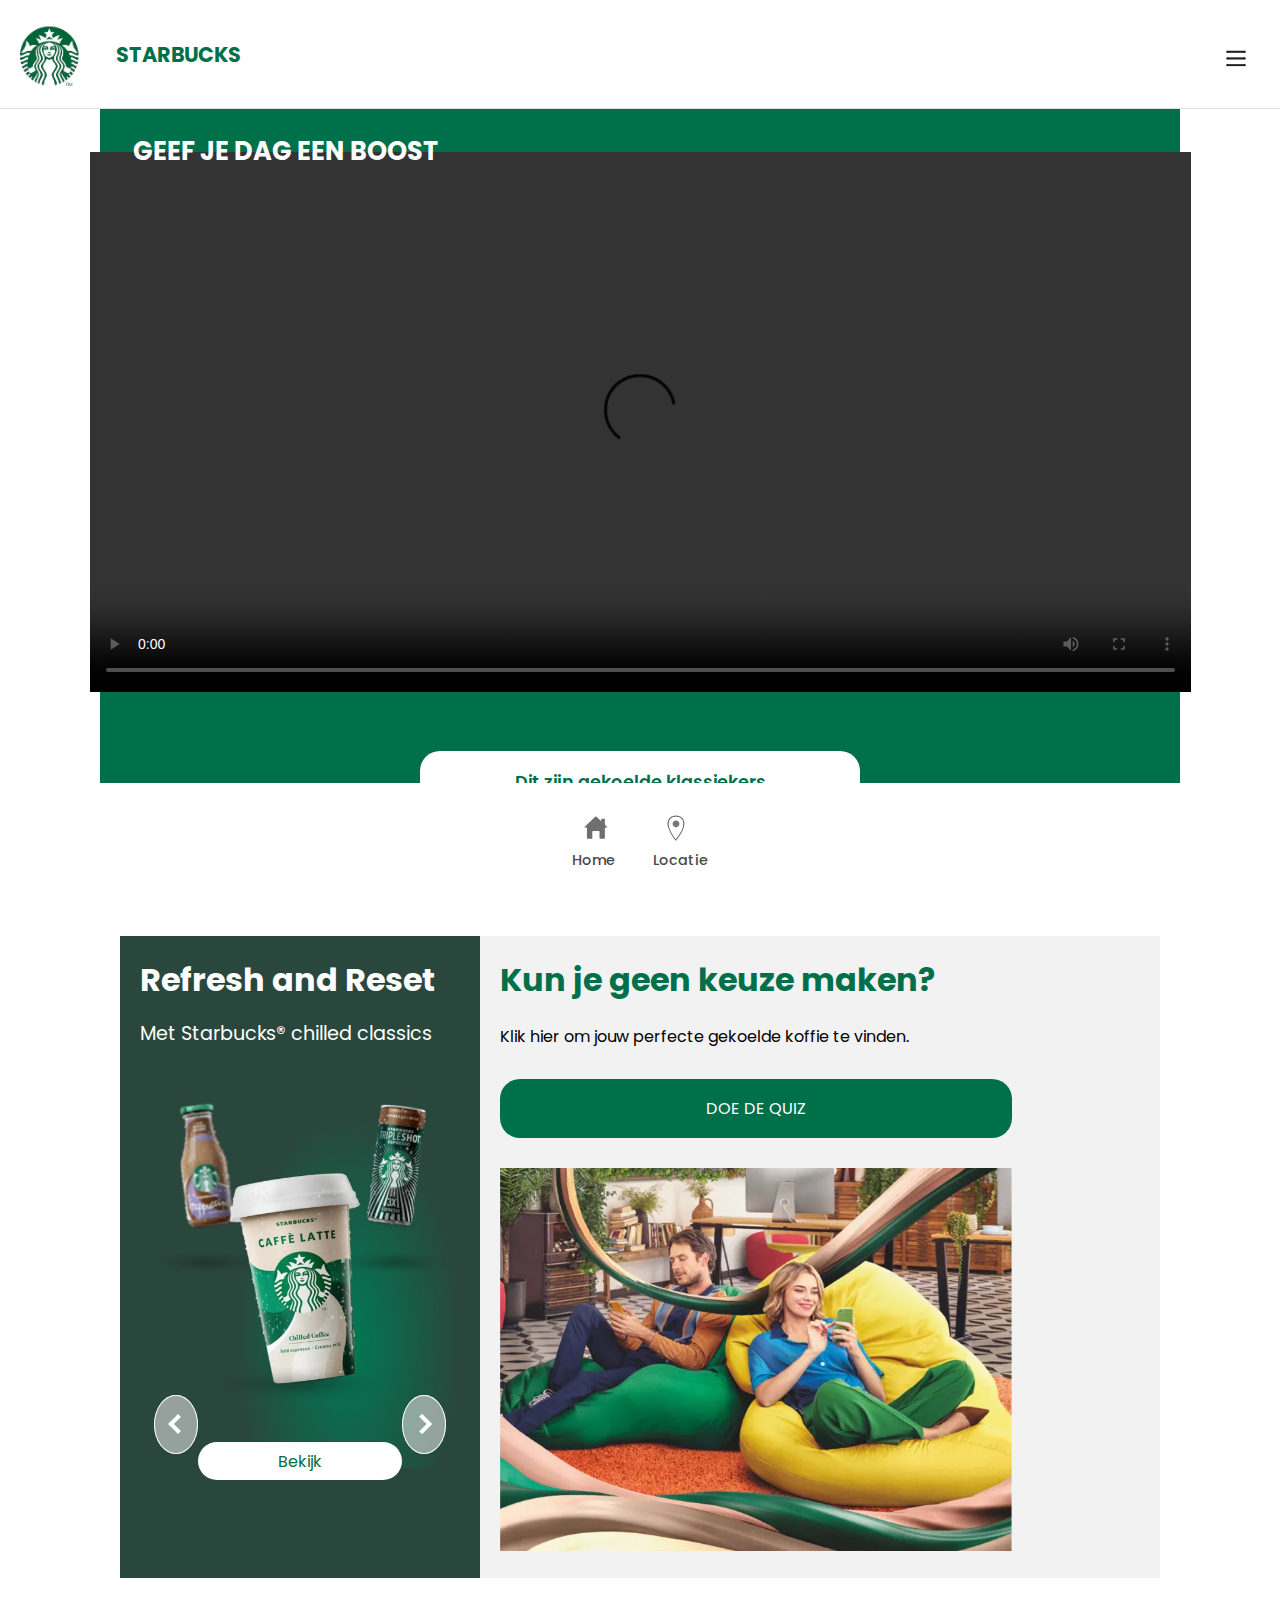
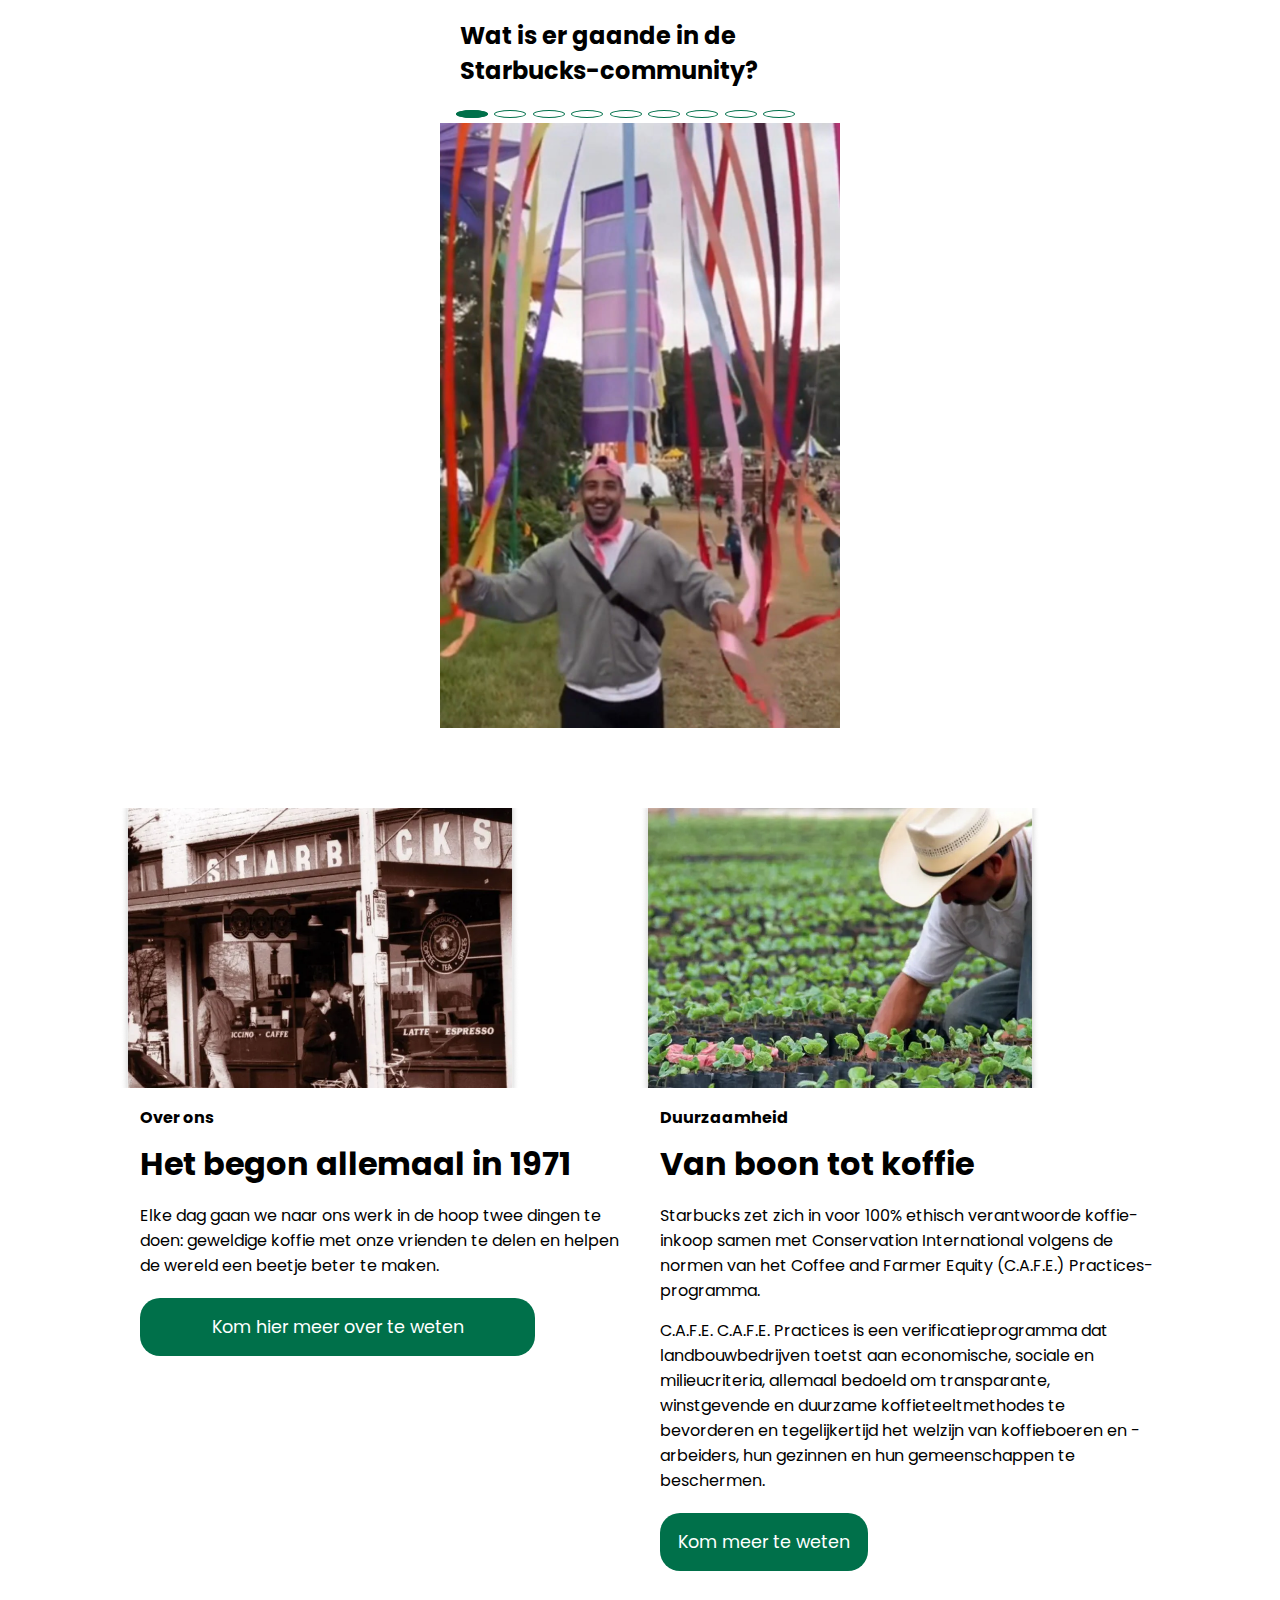
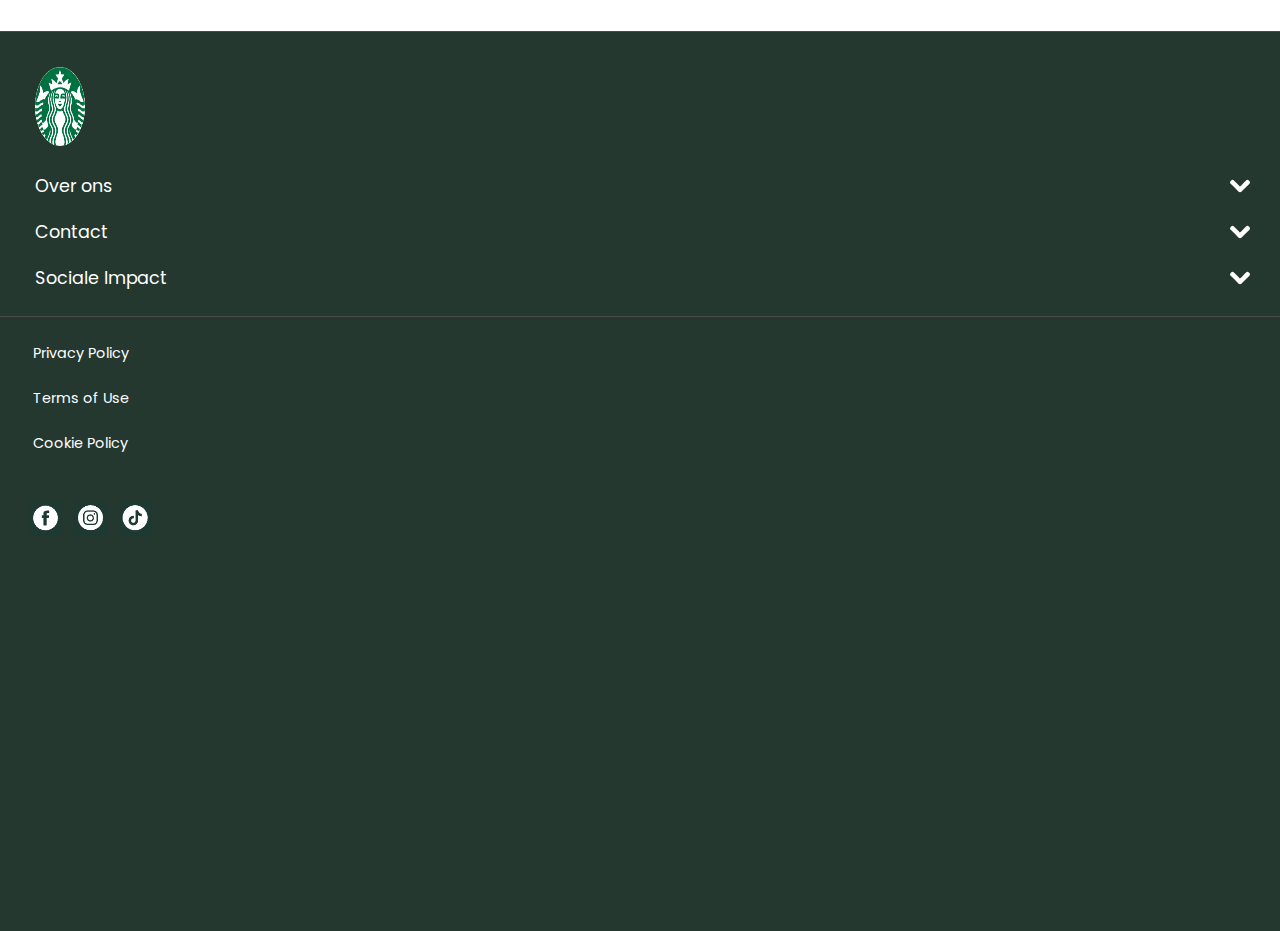
==== commit a8f41056: "x" ====
--- a/ready_to_drink.html
+++ b/ready_to_drink.html
@@ -54,9 +54,9 @@
 					   
 					<div id="carrousel1" class="carrousel" tabIndex="-1">
 						<ul>
-						  <li id="element1"><img src="images/afbeelding_drank1.jpeg" alt="kittens" /></li>
-						  <li id="element2"><img src="images/afbeelding_drank2.jpeg" alt="kittens" /></li>
-						  <li id="element3"><img src="images/afbeelding_drank3.jpeg" alt="kittens" /></li>
+						  <li id="element10"><img src="images/afbeelding_drank1.jpeg" alt="Dit is een afbeelding van een Chilled Coffee." /></li>
+						  <li id="element11"><img src="images/afbeelding_drank2.jpeg" alt="Dit is een afbeelding van een Tripple shot espresso." ></li>
+						  <li id="element12"><img src="images/afbeelding_drank3.jpeg" alt="Dit is een afbeelding van een Frappuccino"></li>
 						</ul>
 						
 						<button class="previous" aria-label="Naar het element aan de linkerkant"></button>
@@ -70,7 +70,7 @@
 					<h2>Kun je geen keuze maken?</h2>
 					<p>Klik hier om jouw perfecte gekoelde koffie te vinden.</p>
 					<a href="#">Doe de quiz</a>
-					<img src="images/afbeelding_quiz.webp" alt="">
+					<img src="images/afbeelding_quiz.webp" alt="Dit is een afbeelding van een man en een vrouw die op een pitzak op hun telefoon bezig zijn.">
 				</section>
 			</div>
 			  
@@ -93,21 +93,21 @@
 				</div>
 
 				<ul>
-					<li id="element1"><img src="images/carrousel2_afbeelding1.jpeg" alt=""></li>
-				  	<li id="element2"><img src="images/carrousel2_afbeelding2.jpeg" alt=""></li>
-				 	<li id="element3"><img src="images/carrousel2_afbeelding3.jpeg" alt=""></li>
-				 	<li id="element4"><img src="images/carrousel2_afbeelding4.jpeg" alt=""></li>
-				  	<li id="element5"><img src="images/carrousel2_afbeelding5.jpeg" alt=""></li>
-				  	<li id="element6"><img src="images/carrousel2_afbeelding6.jpeg" alt=""></li>
-				  	<li id="element7"><img src="images/carrousel2_afbeelding7.jpeg" alt=""></li>
-				 	<li id="element8"><img src="images/carrousel2_afbeelding8.jpeg" alt=""></li>
-				 	<li id="element9"><img src="images/carrousel2_afbeelding9.jpeg" alt=""></li>
+					<li id="element1"><img src="images/carrousel2_afbeelding1.jpeg" alt="Dit is een afbeelding van een man die Starbucks promoot op een festival."></li>
+				  	<li id="element2"><img src="images/carrousel2_afbeelding2.jpeg" alt="Dit is een afbeelding van een vrouw die een Starbucks pak drinken in haar hand houd."></li>
+				 	<li id="element3"><img src="images/carrousel2_afbeelding3.jpeg" alt="Dit is een afbeelding van een campbestival met Starbucks."></li>
+				 	<li id="element4"><img src="images/carrousel2_afbeelding4.jpeg" alt="Dit is een afbeelding van een kraampje waarbij ze Starbucks drankjes uitdelen."></li>
+				  	<li id="element5"><img src="images/carrousel2_afbeelding5.jpeg" alt="Dit is een afbeelding van een Frappucino drankje"></li>
+				  	<li id="element6"><img src="images/carrousel2_afbeelding6.jpeg" alt="Dit is een afbeelding van een fiets met daaraan vast een kraampje waarbij ze Starbucks drankjes verkopen."></li>
+				  	<li id="element7"><img src="images/carrousel2_afbeelding7.jpeg" alt="Dit is een afbeelding met de quote: Treat Yourself With #Frappuccino Hacks."></li>
+				 	<li id="element8"><img src="images/carrousel2_afbeelding8.jpeg" alt="Dit is een afbeelding met een cd plaat en met starbucks drankjes waarbij staat #Take1."></li>
+				 	<li id="element9"><img src="images/carrousel2_afbeelding9.jpeg" alt="Dit is een afbeelding van mensen die Starbucks Chillend drankjes in hun handen hebben."></li>
 				</ul>
 			</section>
 
 			<div class="kennis_wrapper">
 				<section class="extra_starbucks_kennis">
-					<img src="images/afbeelding_over_ons.webp" alt="">
+					<img src="images/afbeelding_over_ons.webp" alt="Een afbeelding van Starbucks in de jaren 1971.">
 					<h2>Over ons</h2>
 					<h3>Het begon allemaal in 1971</h3>
 					<p>Elke dag gaan we naar ons werk in de hoop twee dingen te doen: geweldige koffie met onze vrienden te delen en helpen de wereld een beetje beter te maken.</p>
@@ -115,7 +115,7 @@
 				</section>
 		
 				<section class="extra_starbucks_kennis">
-					<img src="images/afbeelding_duurzaamheid.webp" alt="">
+					<img src="images/afbeelding_duurzaamheid.webp" alt="Een afbeelding van een stuk land met een boer die plantjes aan het telen is.">
 					<h2>Duurzaamheid</h2>
 					<h3>Van boon tot koffie</h3>
 					<p> Starbucks zet zich in voor 100% ethisch verantwoorde koffie-inkoop samen met Conservation International volgens de normen van het Coffee and Farmer Equity (C.A.F.E.) Practices-programma.</p>
@@ -164,9 +164,9 @@
 				</ul>
 
 				<ul class="algemene_onderdelen_footer_social_media">
-					<li><img src="images/afbeelding_facebook_logo.svg" alt=""></li>
-					<li><img src="images/afbeelding_instagram_logo.svg" alt=""></li>
-					<li><img src="images/afbeelding_tiktok_logo.svg" alt=""></li>
+					<li><img src="images/afbeelding_facebook_logo.svg" alt="Een afbeelding van het Facebook logo."></li>
+					<li><img src="images/afbeelding_instagram_logo.svg" alt="Een afbeelding van het Instagram logo."></li>
+					<li><img src="images/afbeelding_tiktok_logo.svg" alt="Een afbeelding van het tiktok logo."></li>
 				</ul>
 			</section>
 
@@ -181,7 +181,7 @@
 				</div>
 			</section>
 		</footer>
-		
+
 		<script src="scripts/script.js"></script> 
 	</body>
 </html>